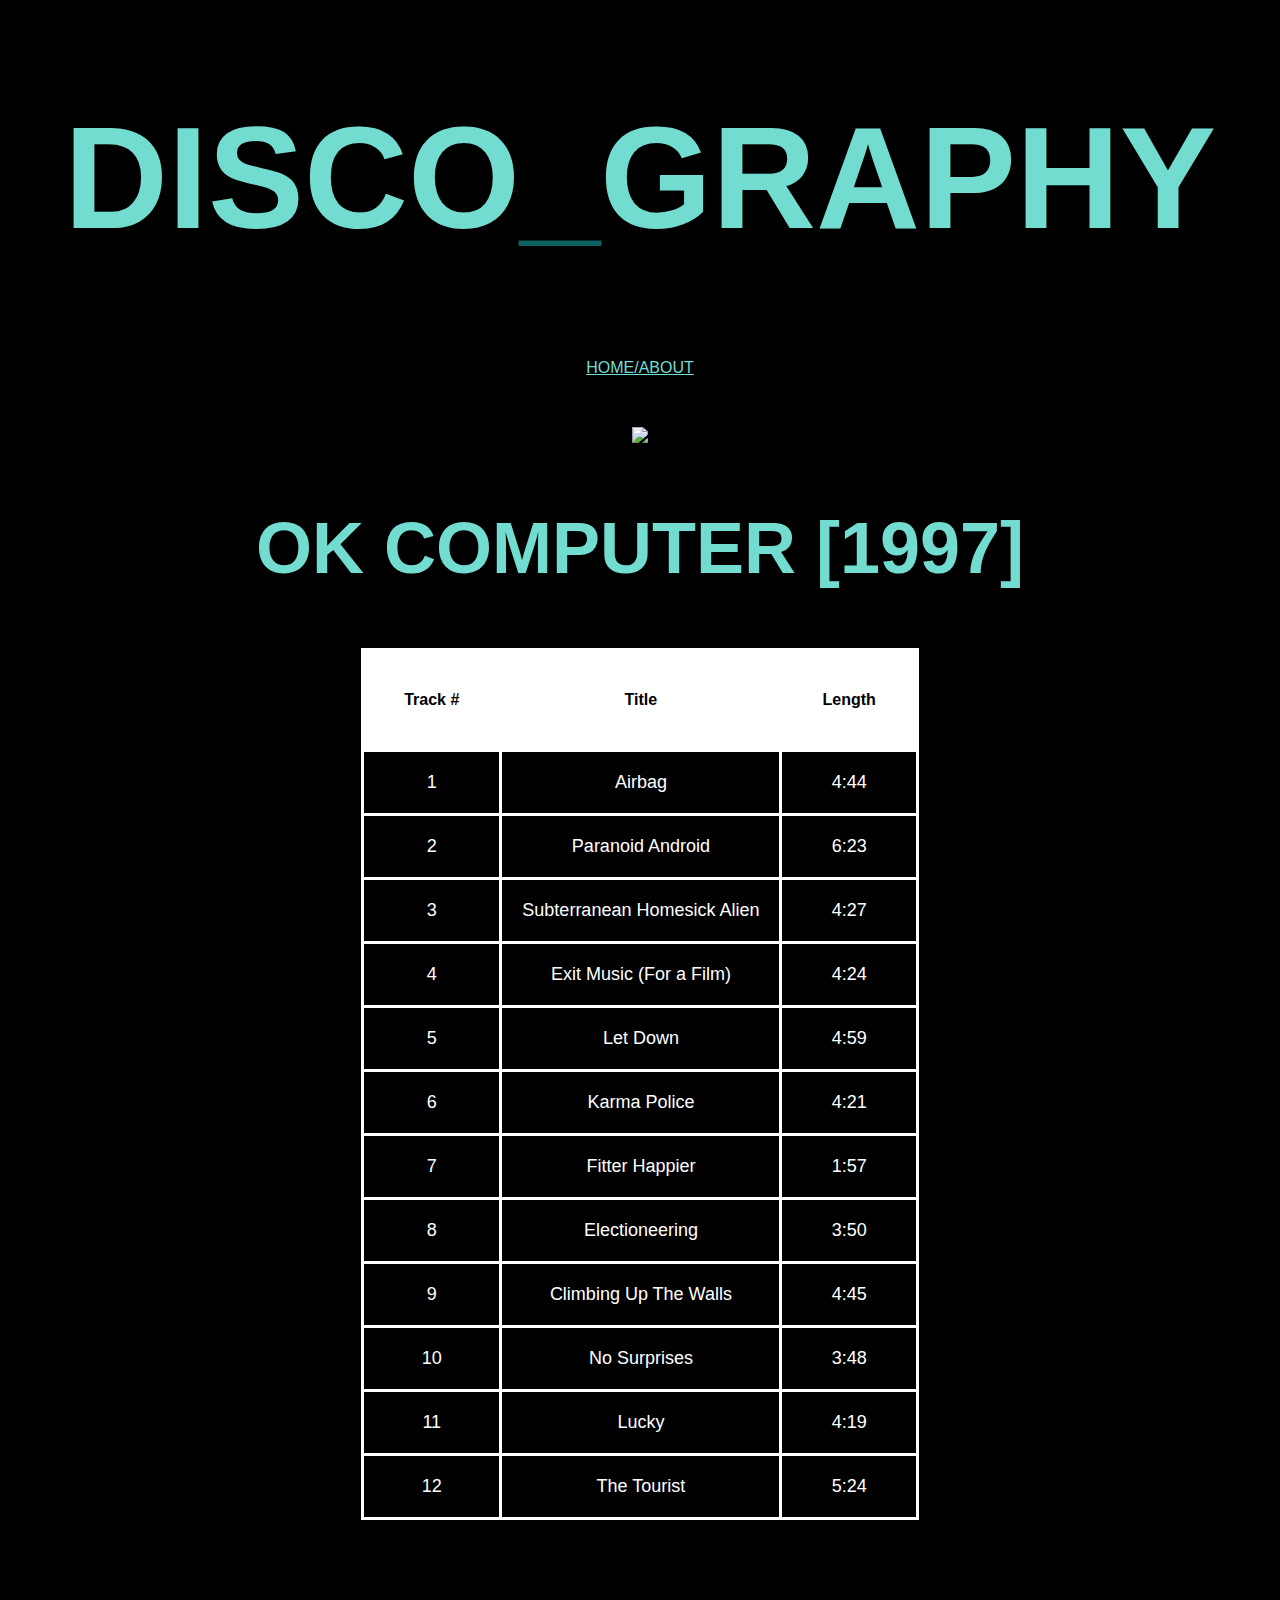
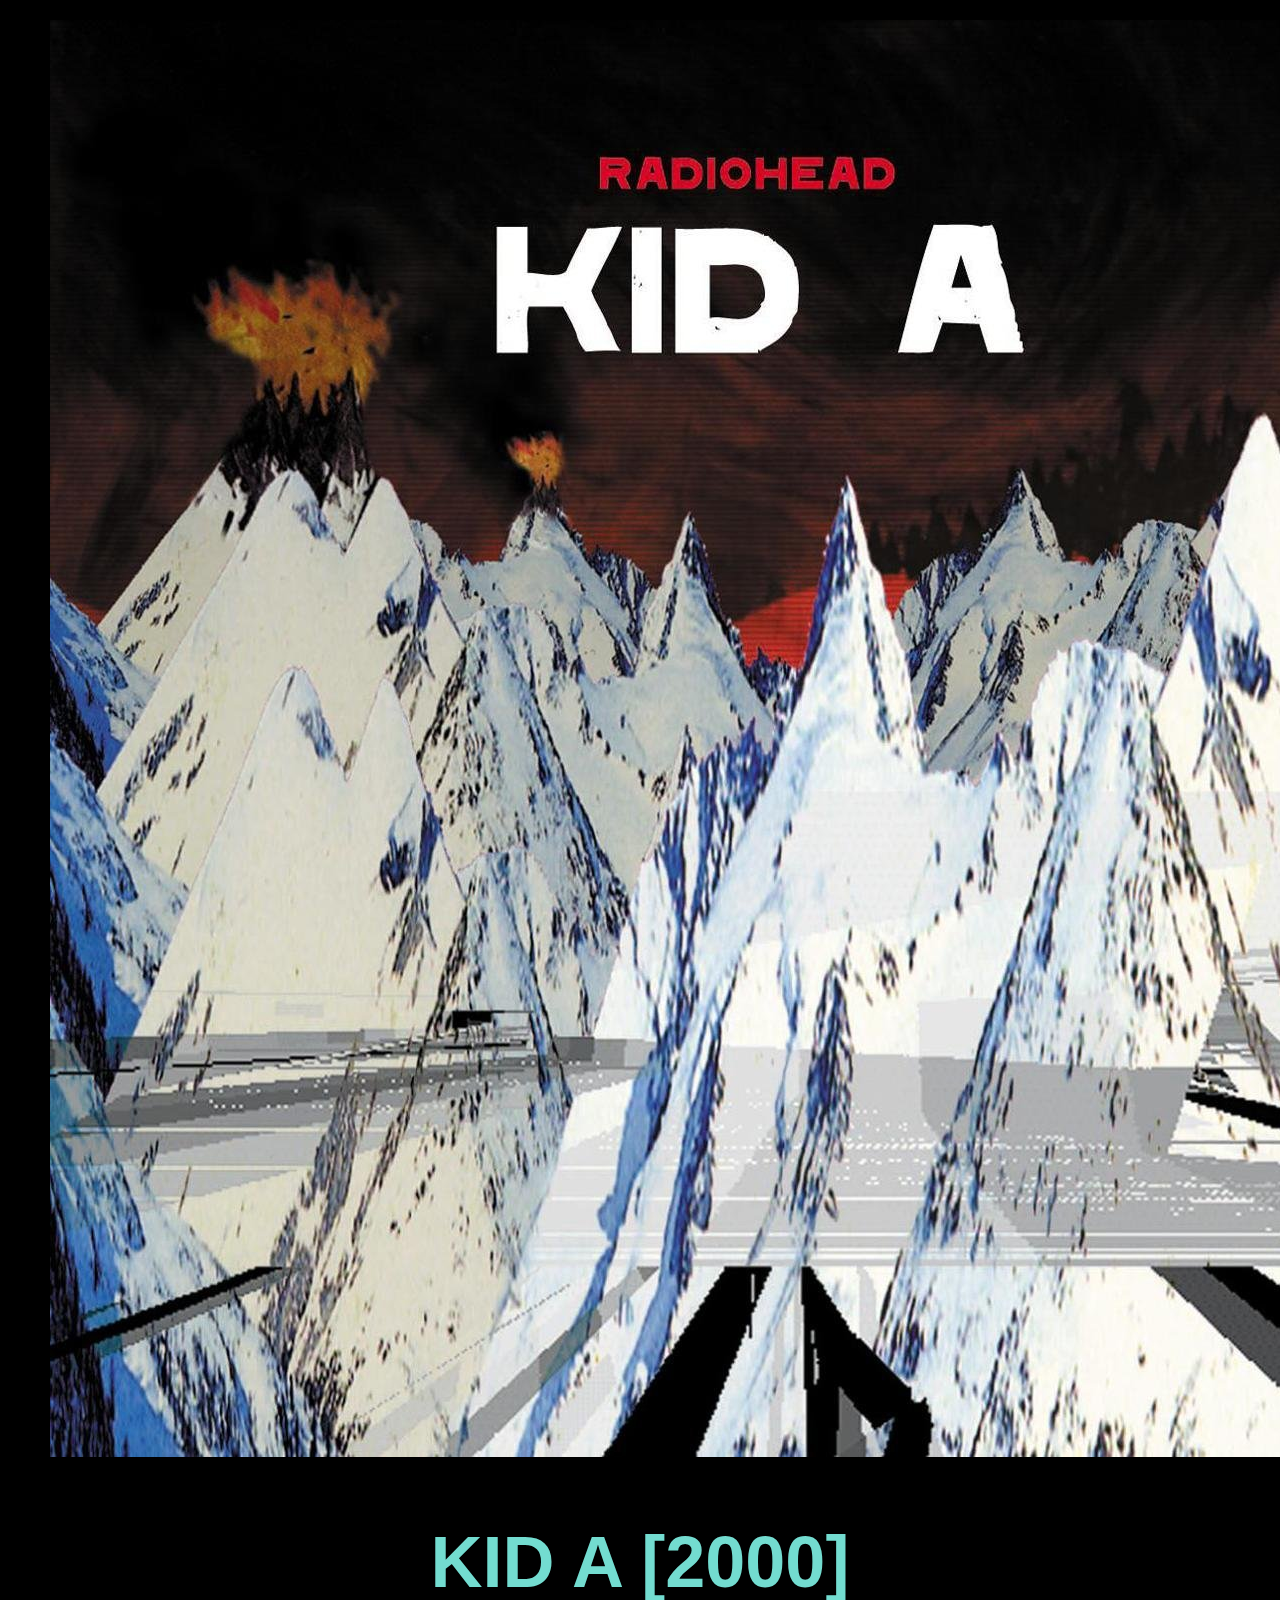
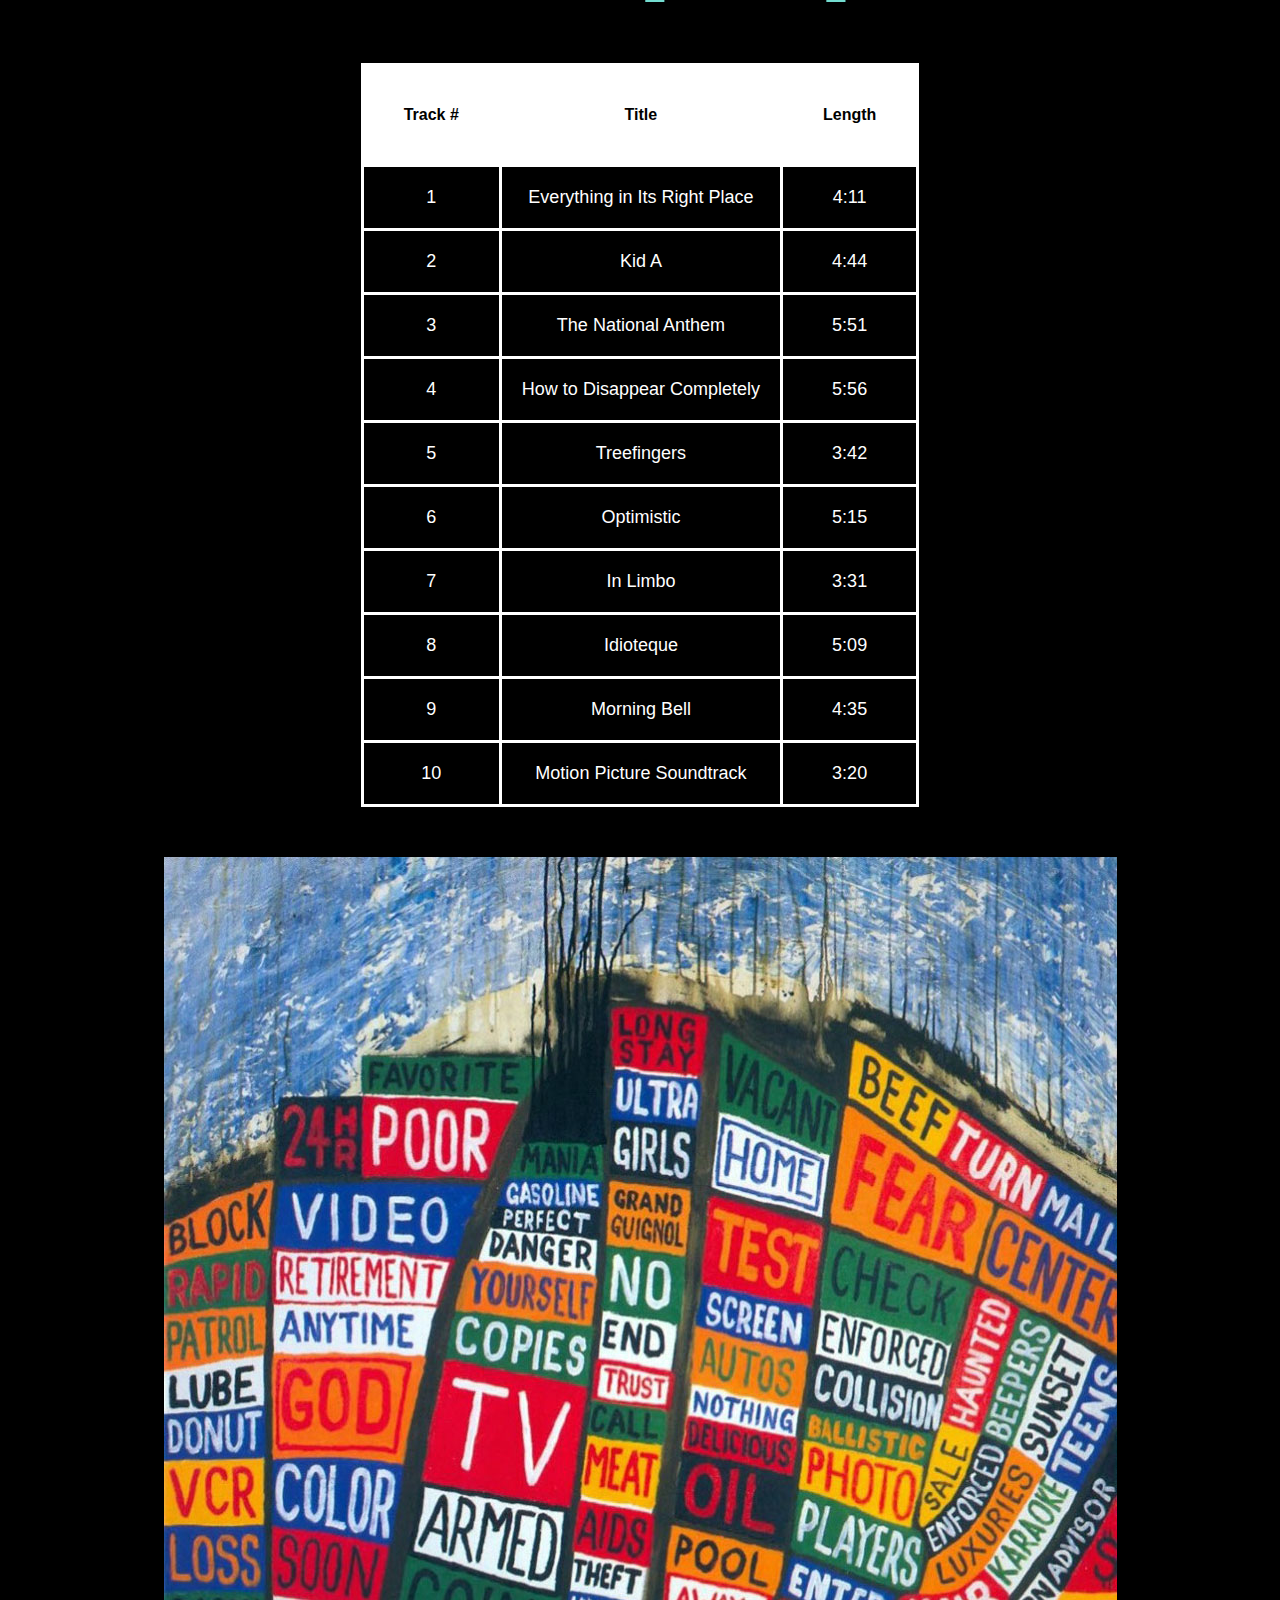
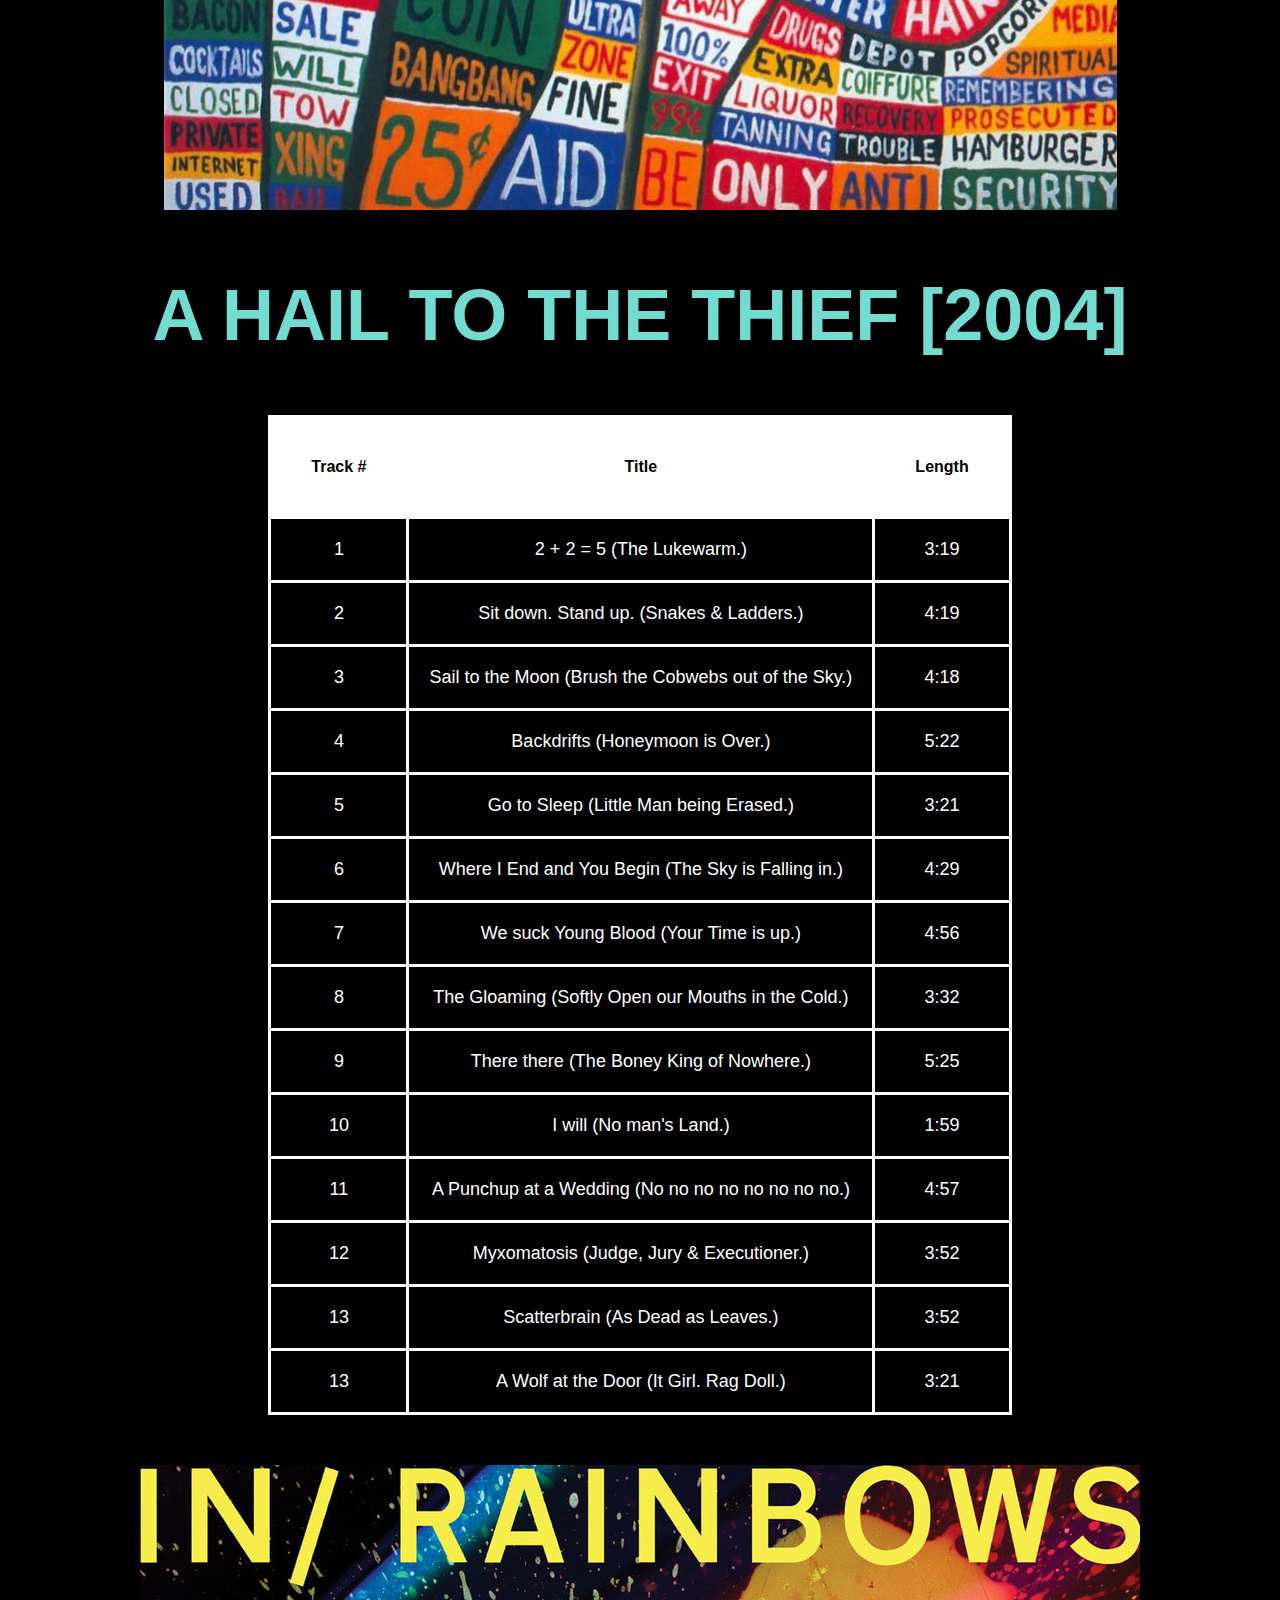
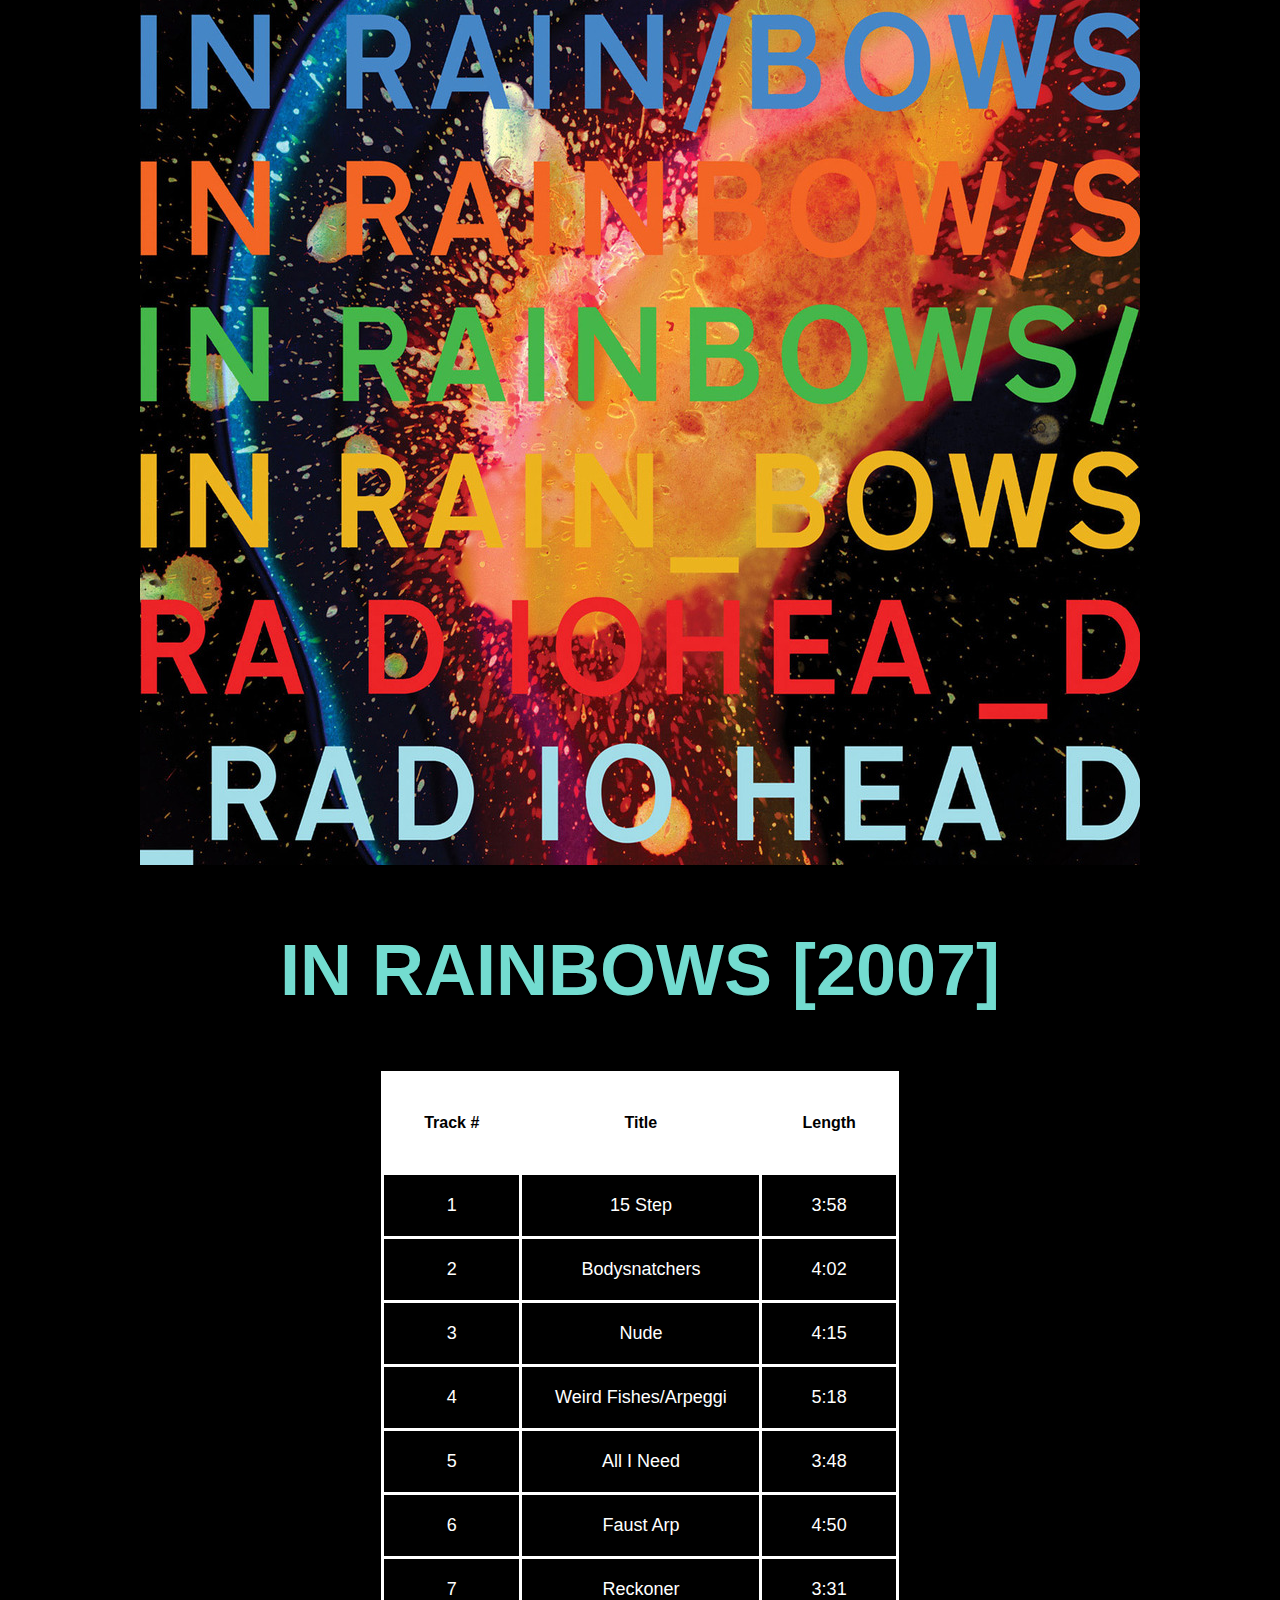
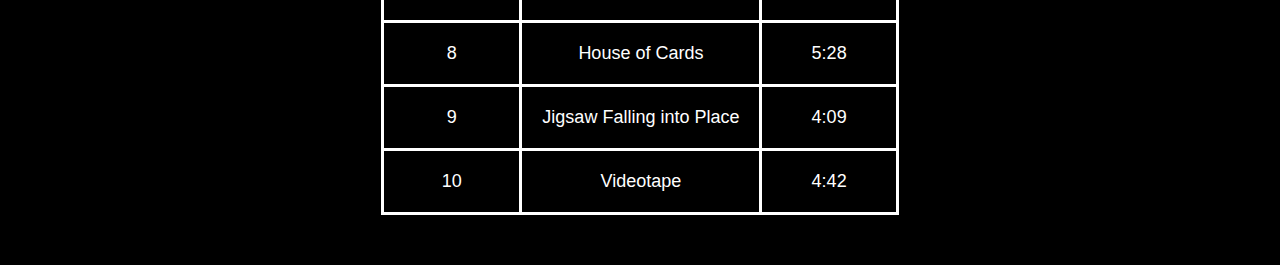
==== discography.html @ 1da73c51 "Added files via upload" ====
<!DOCTYPE html>
<html>
  <head>
    <link rel="stylesheet" href="normalize.css">
    <link rel="stylesheet" href="style.css">
    <meta charset="utf-8">
    <title>Radiohead Discography_Best Albums</title> <!-- DON'T FORGET THE TITLE -->
  </head>
  <body>

  <!-- PLACE ALL OF YOUR PAGE CONTENT BELOW HERE -->

  <h1>DISCO<font color= "#0B615E">_</font>GRAPHY</h1>

<a href="index.html">HOME/ABOUT</a>

<div class="image">

  <div class="OK">
    <image src="assets/OK_Computer.jpg">

      <h2>OK COMPUTER [1997]</h2>

      <table class="track-listing">
      <tr>
          <th>Track #</th>
          <th>Title</th>
          <th>Length</th>
      </tr>
      <tr>
        <td class="album-info">1</td>
        <td>Airbag</td>
        <td>4:44</td>
      </tr>
      <tr>
        <td class="album-info">2</td>
        <td>Paranoid Android</td>
        <td>6:23</td>
      </tr>
      <tr>
        <td class="album-info">3</td>
        <td>Subterranean Homesick Alien</td>
        <td>4:27</td>
      </tr>
      <tr>
        <td class="album-info">4</td>
        <td>Exit Music (For a Film)</td>
        <td>4:24</td>
      </tr>
      <tr>
        <td class="album-info">5</td>
        <td>Let Down</td>
        <td>4:59</td>
      </tr>
      <tr>
        <td class="album-info">6</td>
        <td>Karma Police</td>
        <td>4:21</td>
      </tr>
      <tr>
        <td class="album-info">7</td>
        <td>Fitter Happier</td>
        <td>1:57</td>
      </tr>
      <tr>
        <td class="album-info">8</td>
        <td>Electioneering</td>
        <td>3:50</td>
      </tr>
      <tr>
        <td class="album-info">9</td>
        <td>Climbing Up The Walls</td>
        <td>4:45</td>
      </tr>
      <tr>
        <td class="album-info">10</td>
        <td>No Surprises</td>
        <td>3:48</td>
      </tr>
      <tr>
        <td class="album-info">11</td>
        <td>Lucky</td>
        <td>4:19</td>
      </tr>
      <tr>
        <td class="album-info">12</td>
        <td>The Tourist</td>
        <td>5:24</td>
      </tr>

    </table>
  </div>

  <div class="KID">
    <image src="assets/Kid_A.jpg" alt="album cover">
      <h2>KID A [2000]</h2>

      <table class="track-listing">
      <tr>
          <th>Track #</th>
          <th>Title</th>
          <th>Length</th>
      </tr>
      <tr>
        <td class="album-info">1</td>
        <td>Everything in Its Right Place</td>
        <td>4:11</td>
      </tr>
      <tr>
        <td class="album-info">2</td>
        <td>Kid A</td>
        <td>4:44</td>
      </tr>
      <tr>
        <td class="album-info">3</td>
        <td>The National Anthem</td>
        <td>5:51</td>
      </tr>
      <tr>
        <td class="album-info">4</td>
        <td>How to Disappear Completely</td>
        <td>5:56</td>
      </tr>
      <tr>
        <td class="album-info">5</td>
        <td>Treefingers</td>
        <td>3:42</td>
      </tr>
      <tr>
        <td class="album-info">6</td>
        <td>Optimistic</td>
        <td>5:15</td>
      </tr>
      <tr>
        <td class="album-info">7</td>
        <td>In Limbo</td>
        <td>3:31</td>
      </tr>
      <tr>
        <td class="album-info">8</td>
        <td>Idioteque</td>
        <td>5:09</td>
      </tr>
      <tr>
        <td class="album-info">9</td>
        <td>Morning Bell</td>
        <td>4:35</td>
      </tr>
      <tr>
        <td class="album-info">10</td>
        <td>Motion Picture Soundtrack</td>
        <td>3:20</td>
      </tr>
    </table>
  </div>

  <div class="THIEF">
    <image src="assets/A_Hail_To_The_Thief.jpg" alt="album cover">
      <h2>A HAIL TO THE THIEF [2004]</h2>

      <table class="track-listing">
      <tr>
          <th>Track #</th>
          <th>Title</th>
          <th>Length</th>
      </tr>
      <tr>
        <td class="album-info">1</td>
        <td>2 + 2 = 5 (The Lukewarm.)</td>
        <td>3:19</td>
      </tr>
      <tr>
        <td class="album-info">2</td>
        <td>Sit down. Stand up. (Snakes & Ladders.)</td>
        <td>4:19</td>
      </tr>
      <tr>
        <td class="album-info">3</td>
        <td>Sail to the Moon (Brush the Cobwebs out of the Sky.)</td>
        <td>4:18</td>
      </tr>
      <tr>
        <td class="album-info">4</td>
        <td>Backdrifts (Honeymoon is Over.)</td>
        <td>5:22</td>
      </tr>
      <tr>
        <td class="album-info">5</td>
        <td>Go to Sleep (Little Man being Erased.)</td>
        <td>3:21</td>
      </tr>
      <tr>
        <td class="album-info">6</td>
        <td>Where I End and You Begin (The Sky is Falling in.)</td>
        <td>4:29</td>
      </tr>
      <tr>
        <td class="album-info">7</td>
        <td>We suck Young Blood (Your Time is up.)</td>
        <td>4:56</td>
      </tr>
      <tr>
        <td class="album-info">8</td>
        <td>The Gloaming (Softly Open our Mouths in the Cold.)</td>
        <td>3:32</td>
      </tr>
      <tr>
        <td class="album-info">9</td>
        <td>There there (The Boney King of Nowhere.)</td>
        <td>5:25</td>
      </tr>
      <tr>
        <td class="album-info">10</td>
        <td>I will (No man's Land.)</td>
        <td>1:59</td>
      </tr>
      <tr>
        <td class="album-info">11</td>
        <td>A Punchup at a Wedding (No no no no no no no no.)</td>
        <td>4:57</td>
      </tr>
      <tr>
        <td class="album-info">12</td>
        <td>Myxomatosis (Judge, Jury & Executioner.)</td>
        <td>3:52</td>
      </tr>
      <tr>
        <td class="album-info">13</td>
        <td>Scatterbrain (As Dead as Leaves.)</td>
        <td>3:52</td>
      </tr>
      <tr>
        <td class="album-info">13</td>
        <td>A Wolf at the Door (It Girl. Rag Doll.)</td>
        <td>3:21</td>
      </tr>
      </table>
    </div>

  <div class="RAINBOWS">
    <image src="assets/In_Rainbows.jpg" alt="album cover">
      <h2>IN RAINBOWS [2007]</h2>

      <table class="track-listing">
      <tr>
          <th>Track #</th>
          <th>Title</th>
          <th>Length</th>
      </tr>
      <tr>
        <td class="album-info">1</td>
        <td>15 Step</td>
        <td>3:58</td>
      </tr>
      <tr>
        <td class="album-info">2</td>
        <td>Bodysnatchers</td>
        <td>4:02</td>
      </tr>
      <tr>
        <td class="album-info">3</td>
        <td>Nude</td>
        <td>4:15</td>
      </tr>
      <tr>
        <td class="album-info">4</td>
        <td>Weird Fishes/Arpeggi</td>
        <td>5:18</td>
      </tr>
      <tr>
        <td class="album-info">5</td>
        <td>All I Need</td>
        <td>3:48</td>
      </tr>
      <tr>
        <td class="album-info">6</td>
        <td>Faust Arp</td>
        <td>4:50</td>
      </tr>
      <tr>
        <td class="album-info">7</td>
        <td>Reckoner</td>
        <td>3:31</td>
      </tr>
      <tr>
        <td class="album-info">8</td>
        <td>House of Cards</td>
        <td>5:28</td>
      </tr>
      <tr>
        <td class="album-info">9</td>
        <td>Jigsaw Falling into Place</td>
        <td>4:09</td>
      </tr>
      <tr>
        <td class="album-info">10</td>
        <td>Videotape</td>
        <td>4:42</td>
      </tr>
      </table>

  </div>

</div>




  <!-- AND ABOVE HERE -->
  </body>
</html>
---- style.css ----
body {
  background-color: black;
  text-align: center;

}

.wrap {
  max-width: 1700px;
  margin: 0 auto;
}

.image {
  text-align: center;

}

h1 {
  text-align: center;
  color: #73DCD0;
  font-size: 144px;
  font-style: "Helvetica";
  margin: auto, 0px ;
}

h2 {
  text-align: center;
  color: #73DCD0;
  font-size: 72px;
}

.band-background {
  padding: 50px;

}

.text,
.image {
  color: white;

}

.text img {
  max-width: 300px;
  max-height: 170px;
  padding-right: 40px;
  padding-top: 30px;
  margin: 0 auto;


}

.band-list {
  font-size: 24px;
  margin: 0;
  padding: 0;
}

.member {
  list-style: none;
  display: inline-table;
  width: 10%;
  margin-top: 50px;
  margin-right: 50px;
}

.table {
  font-size: 24px;
  color: white;
  margin: 0 auto;
  text-align: center;
  max-width: 70%;
}

th,
td {
  border: 3px solid white;
  padding: 40px;
}

th {
  background-color: white;
  color: black;
}

td {
  font-size: 20px;
}
.album-info {
  text-align: center;
  padding: 10px;
}


.OK,
.KID,
.HAIL,
.RAINBOWS {
  padding: 50px;
}


.track-listing {
margin: 0 auto;

}

.track-listing td{
font-size: 18px;
padding: 20px;
}

.OK,
.KID,
.HAIL,
.RAINBOWS img{
  margin: 0 auto;
}

/* style the default link color */
a:link {
  color: #73DCD0
}

/* style visited links */
a:visited {
  color: #0B615E;
}

/* style hover/focus links */
a:hover,
a:active,
a:focus {
  color: #D94214;
}
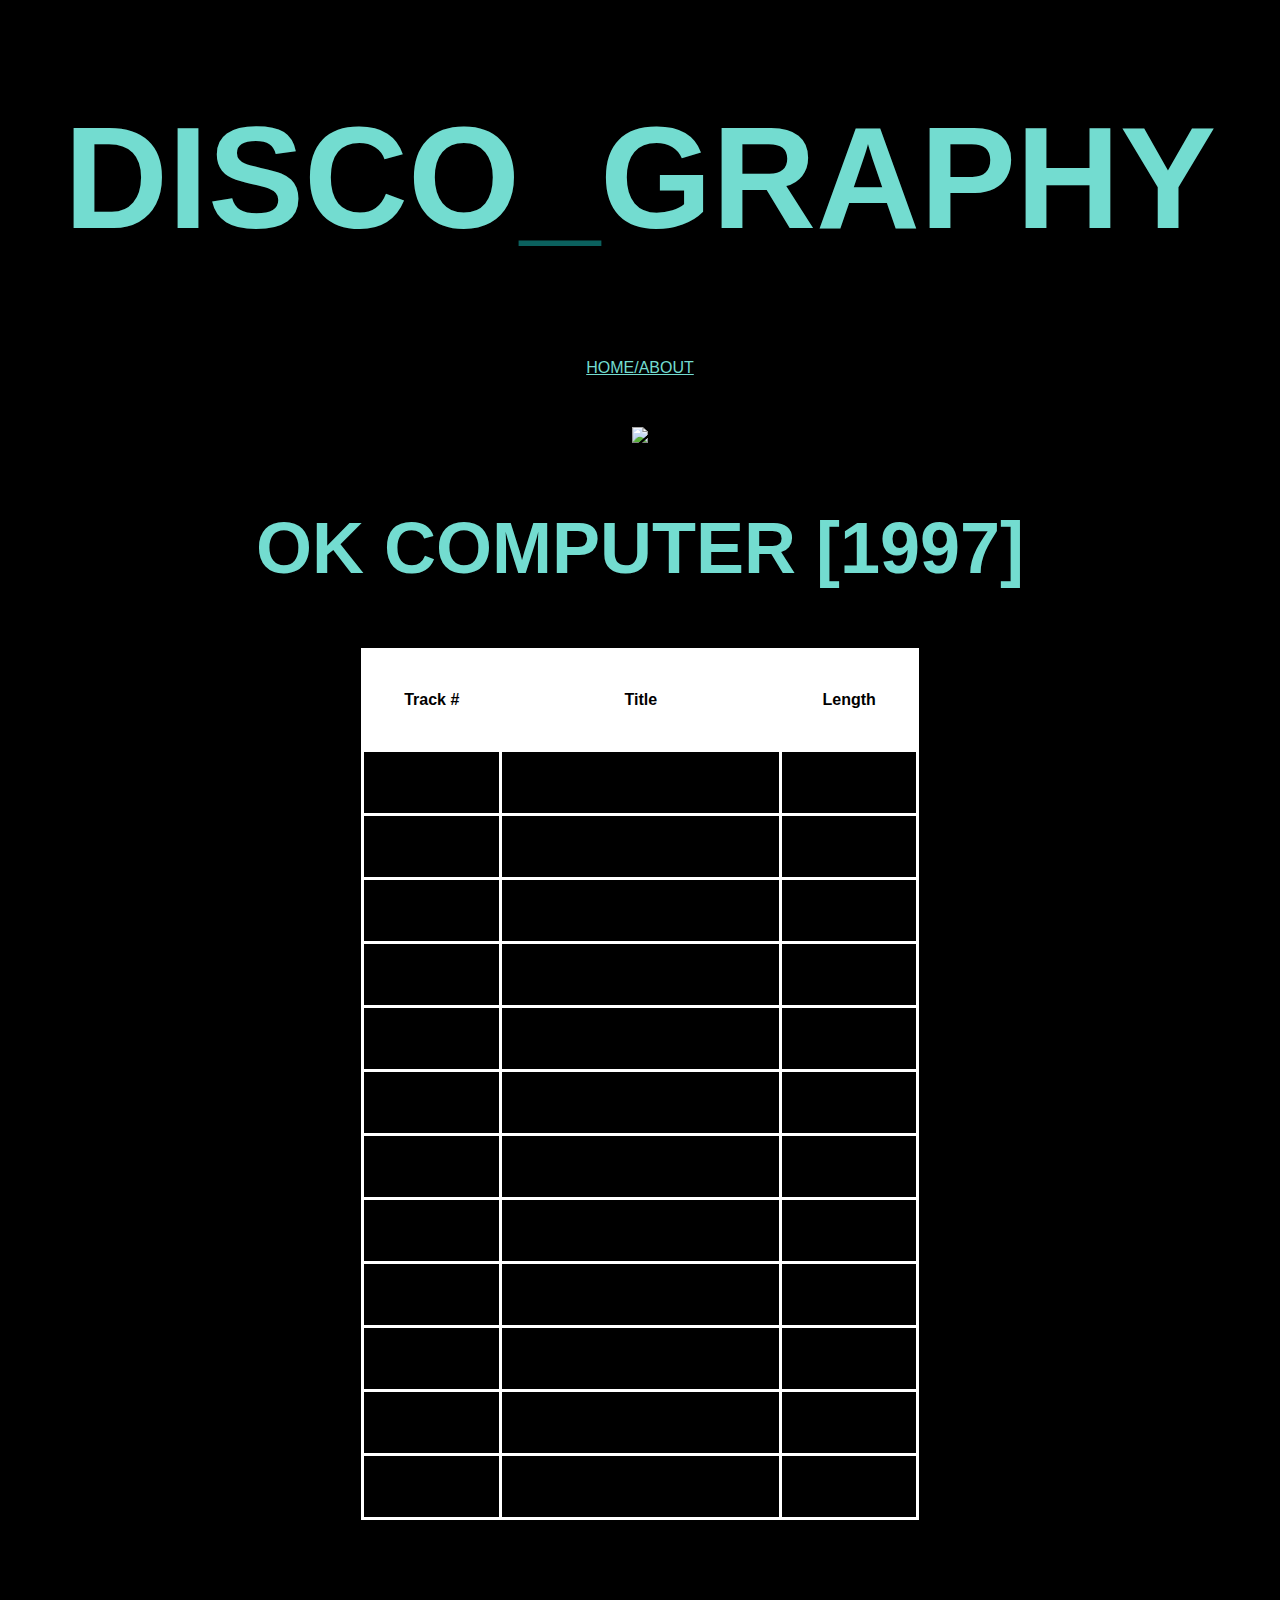
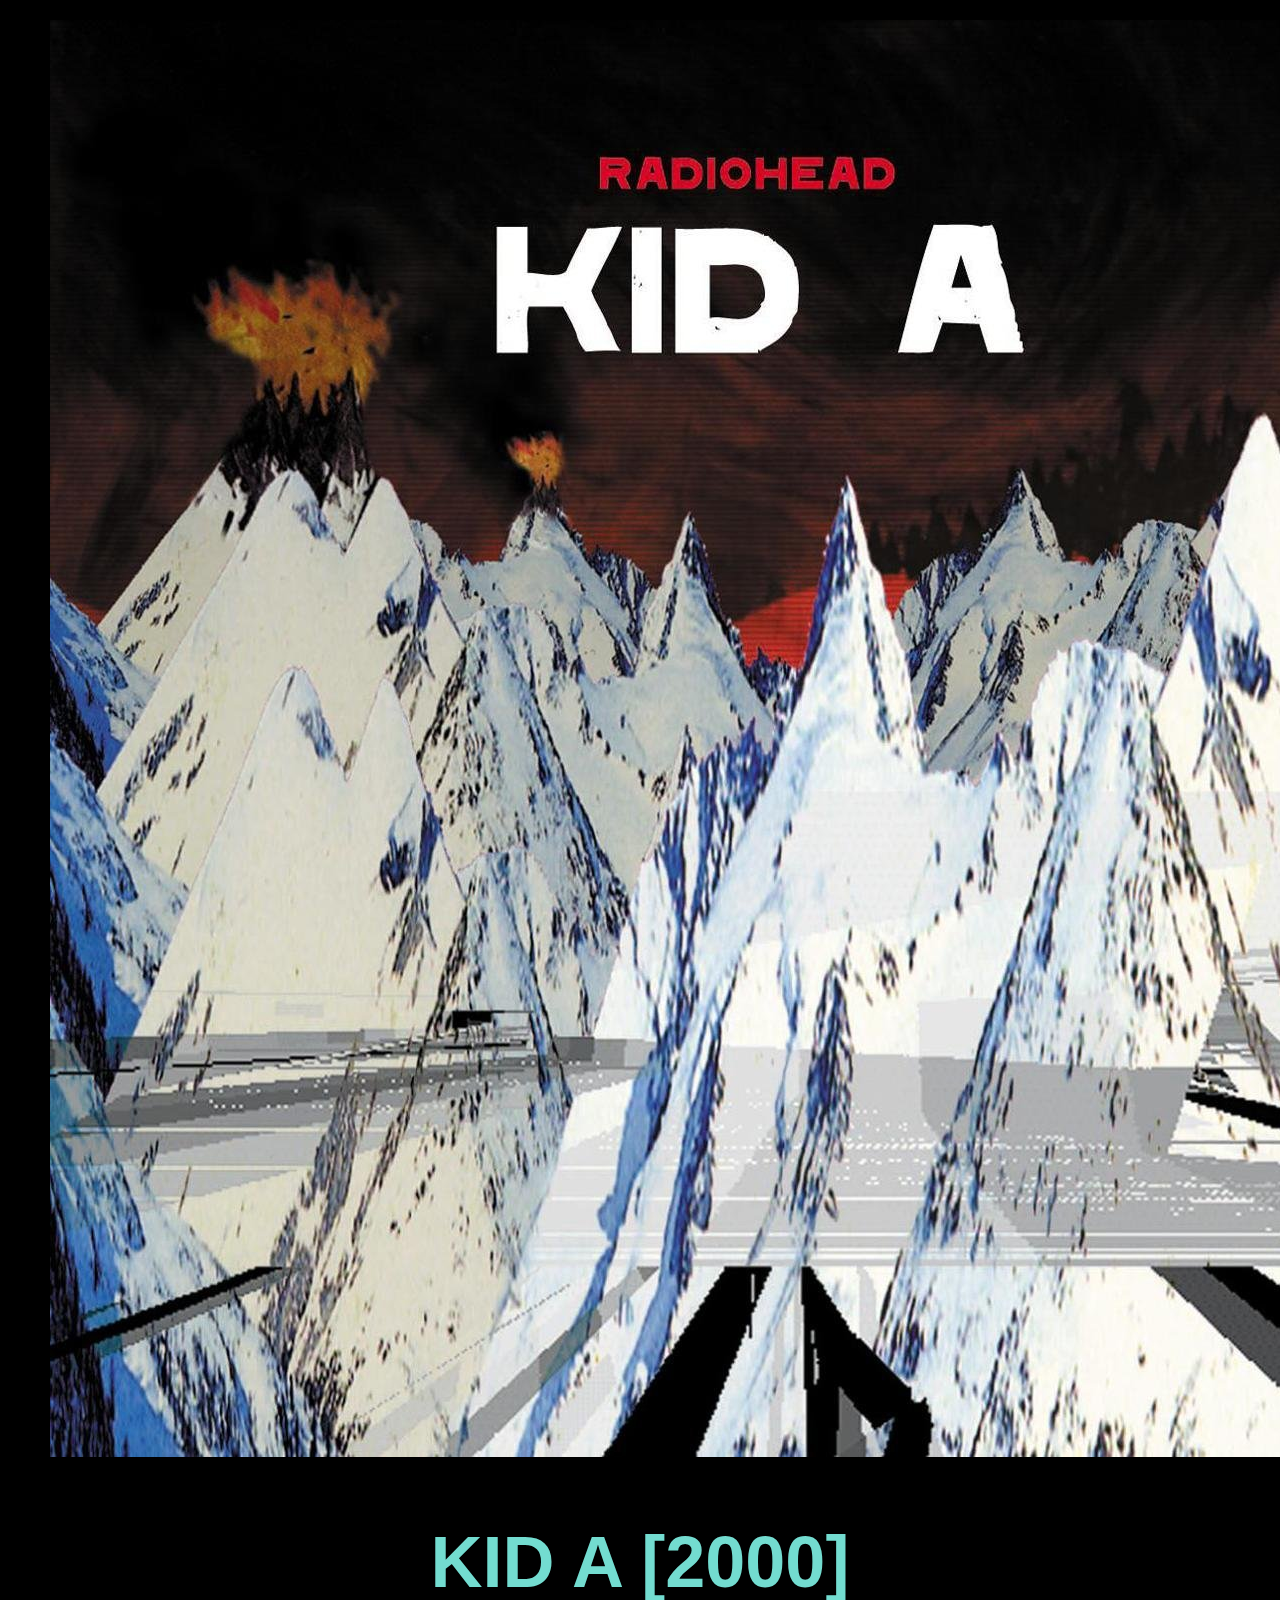
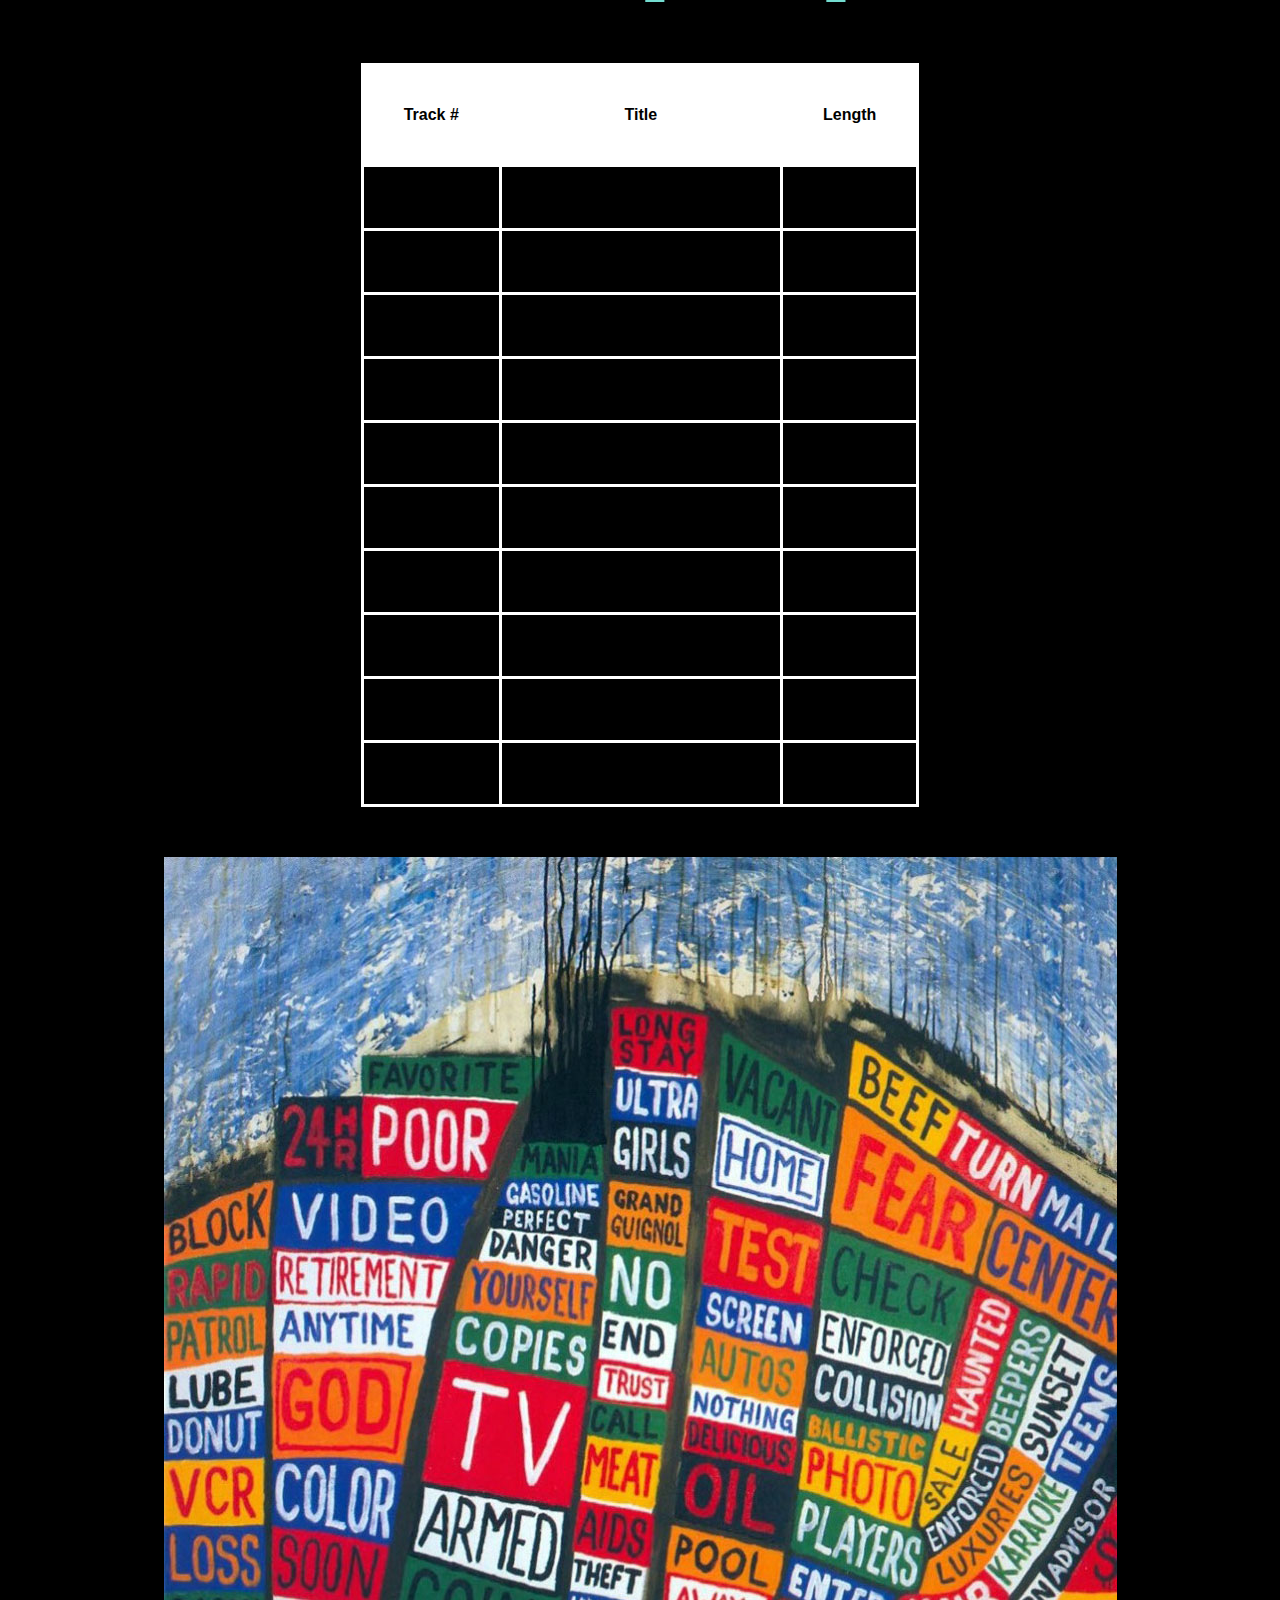
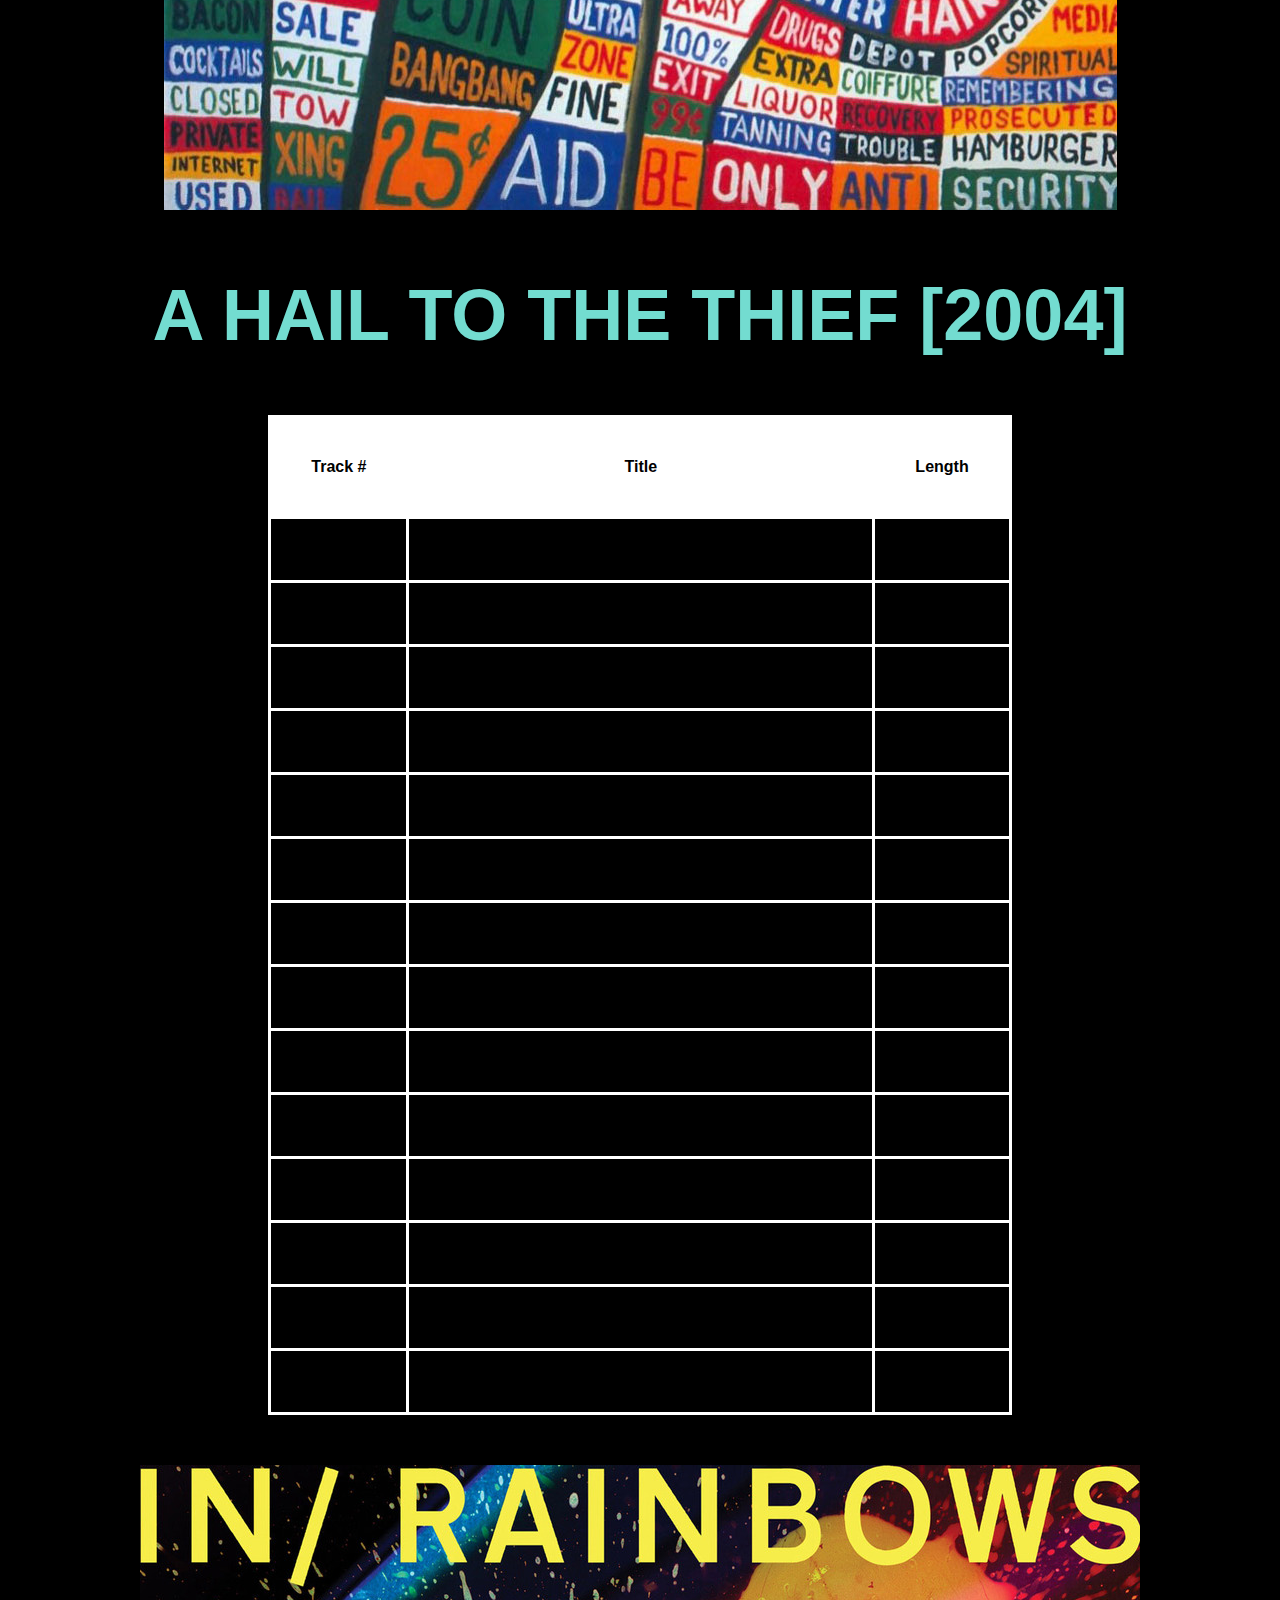
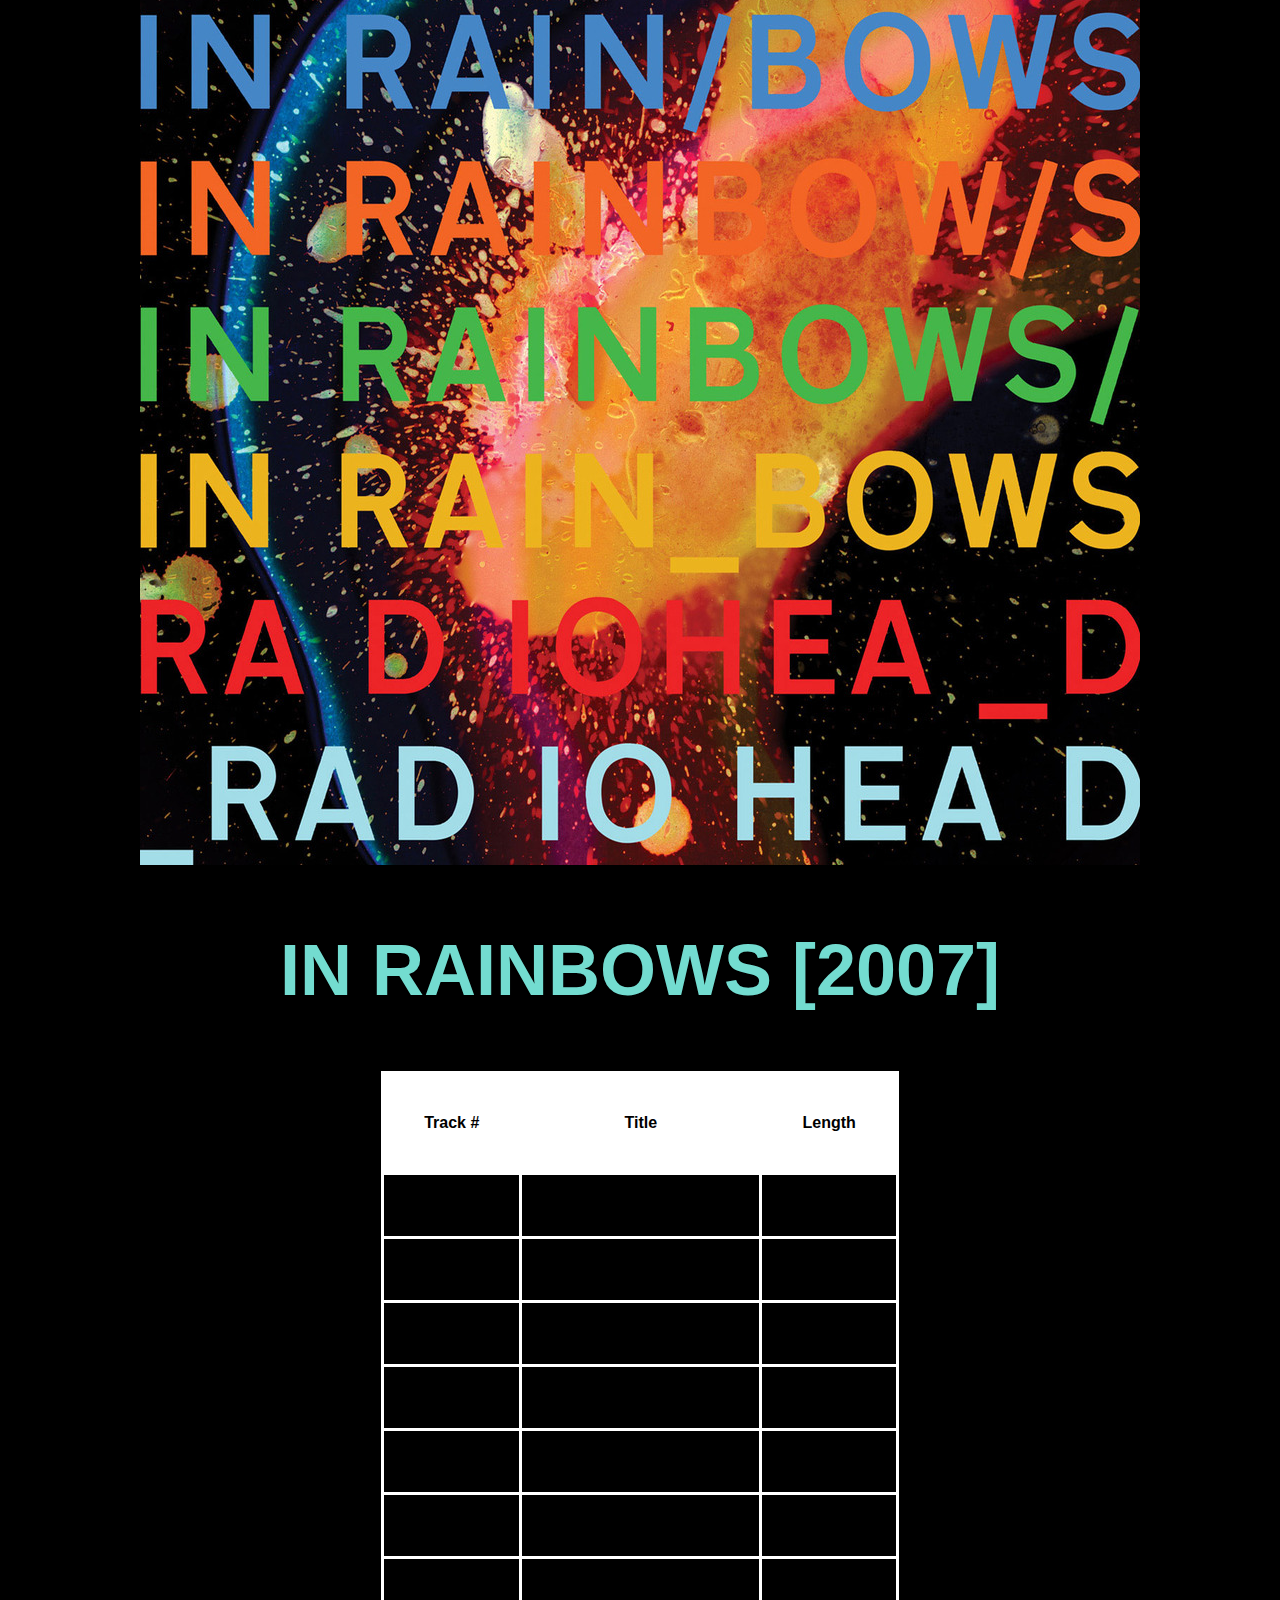
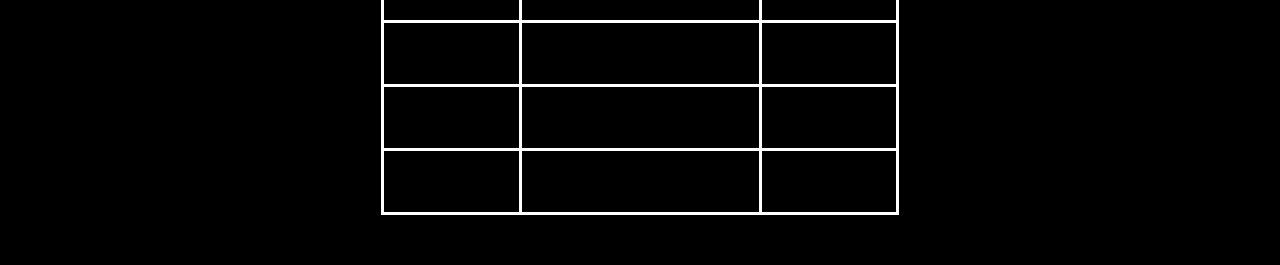
==== commit 02e07988: "Update discography.html" ====
--- a/discography.html
+++ b/discography.html
@@ -14,7 +14,6 @@
 
 <a href="index.html">HOME/ABOUT</a>
 
-<div class="image">
 
   <div class="OK">
     <image src="assets/OK_Computer.jpg">
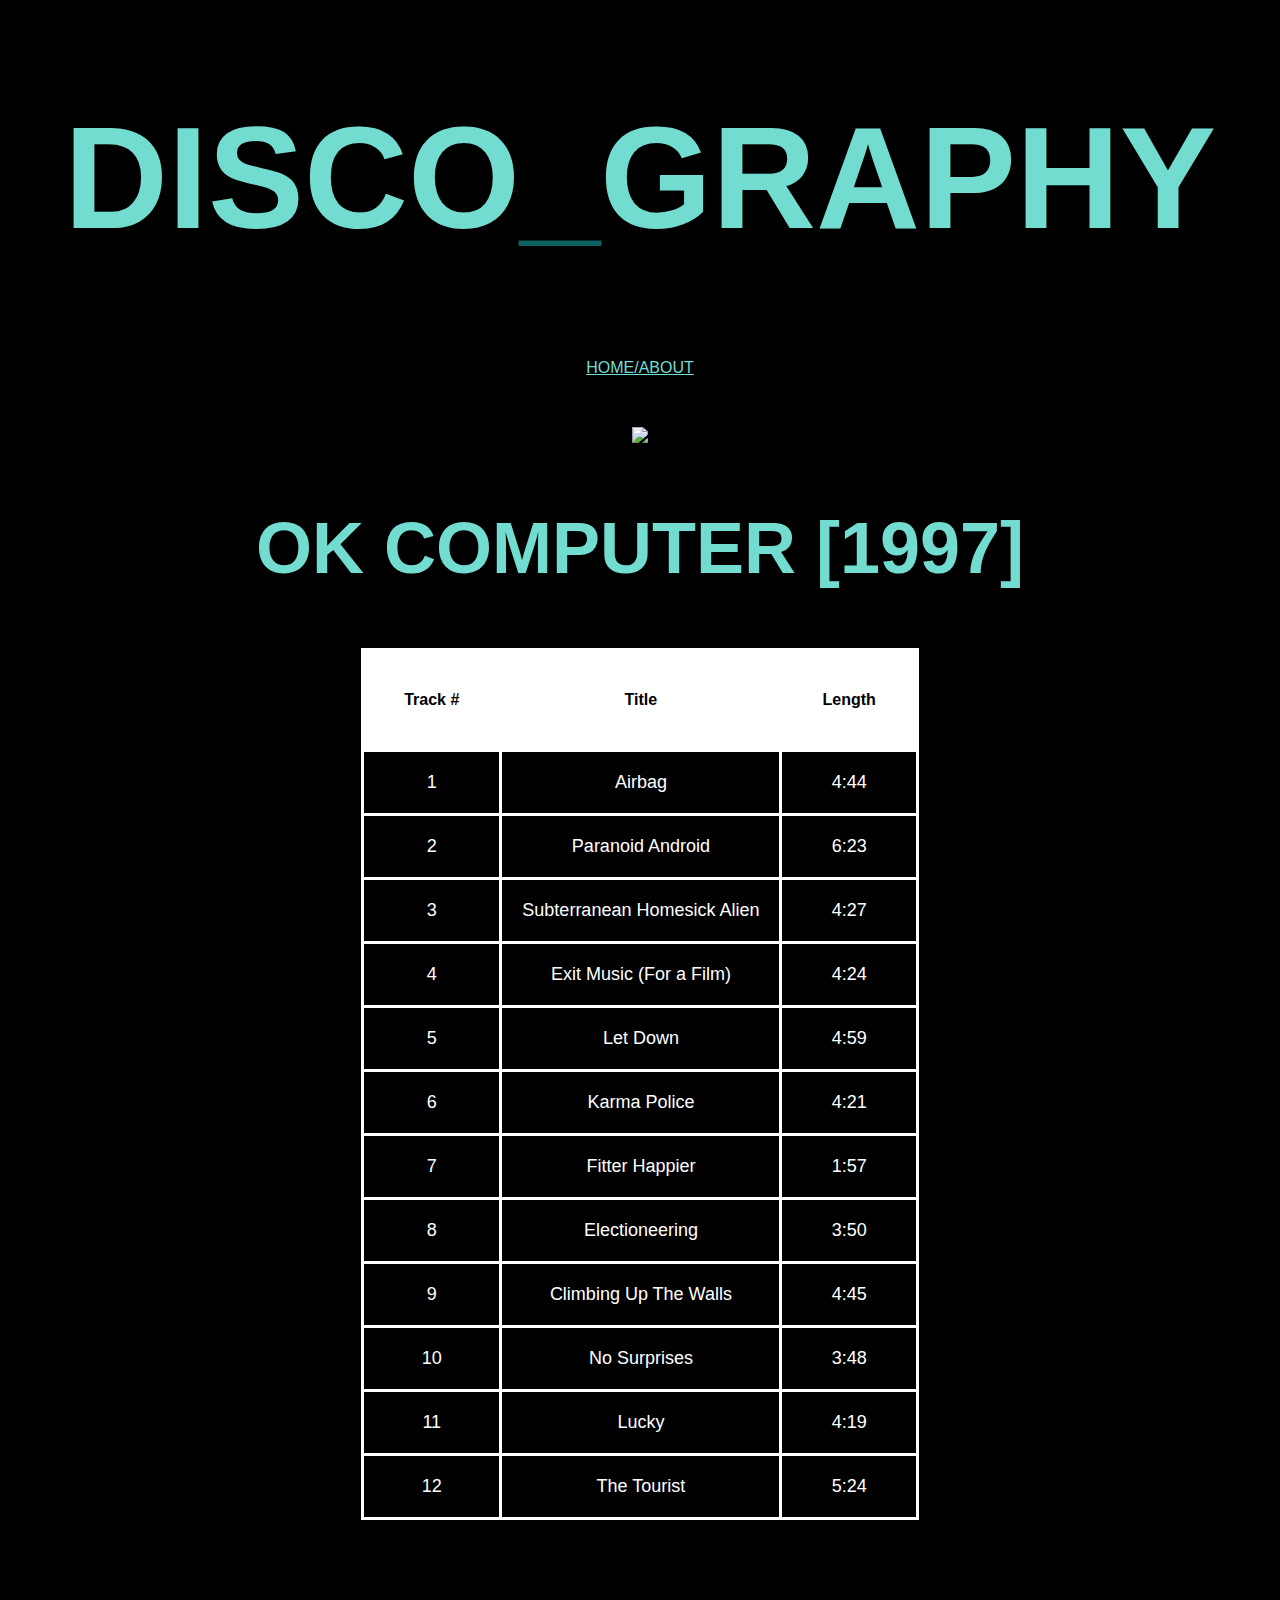
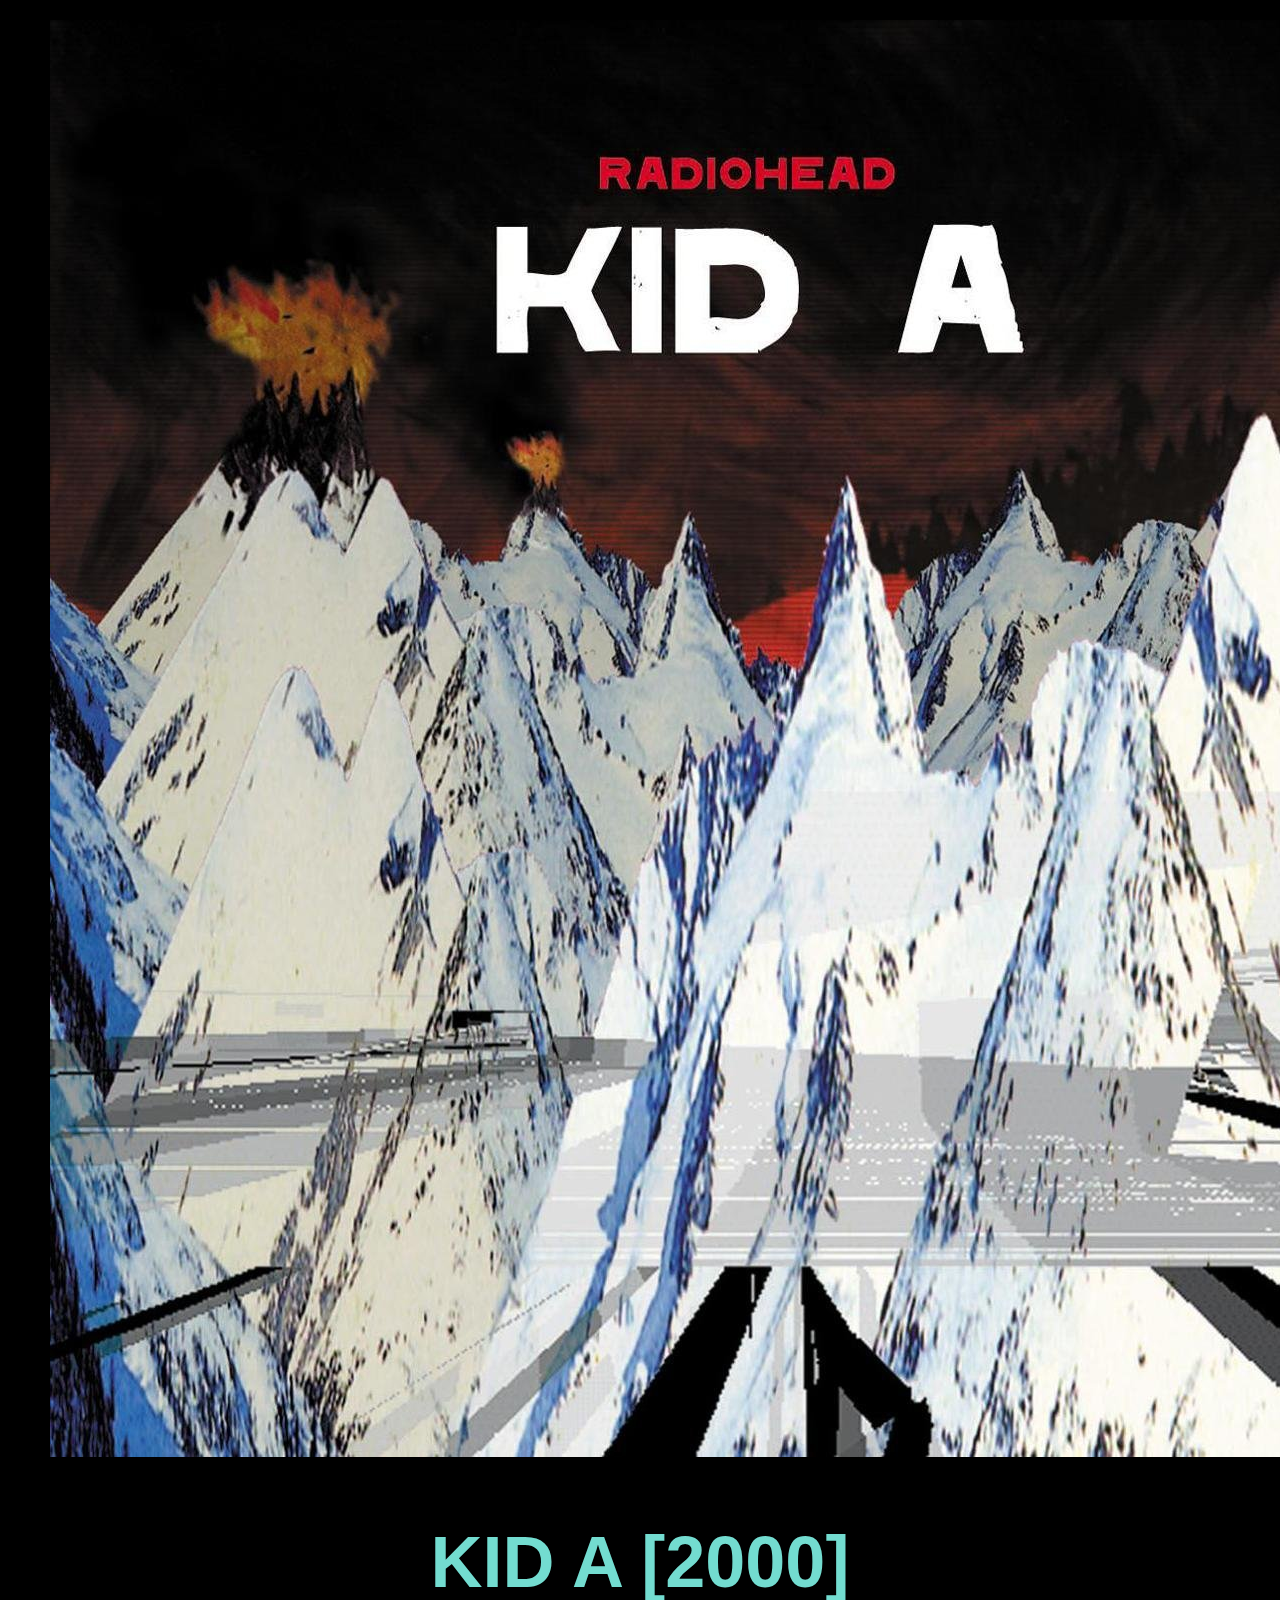
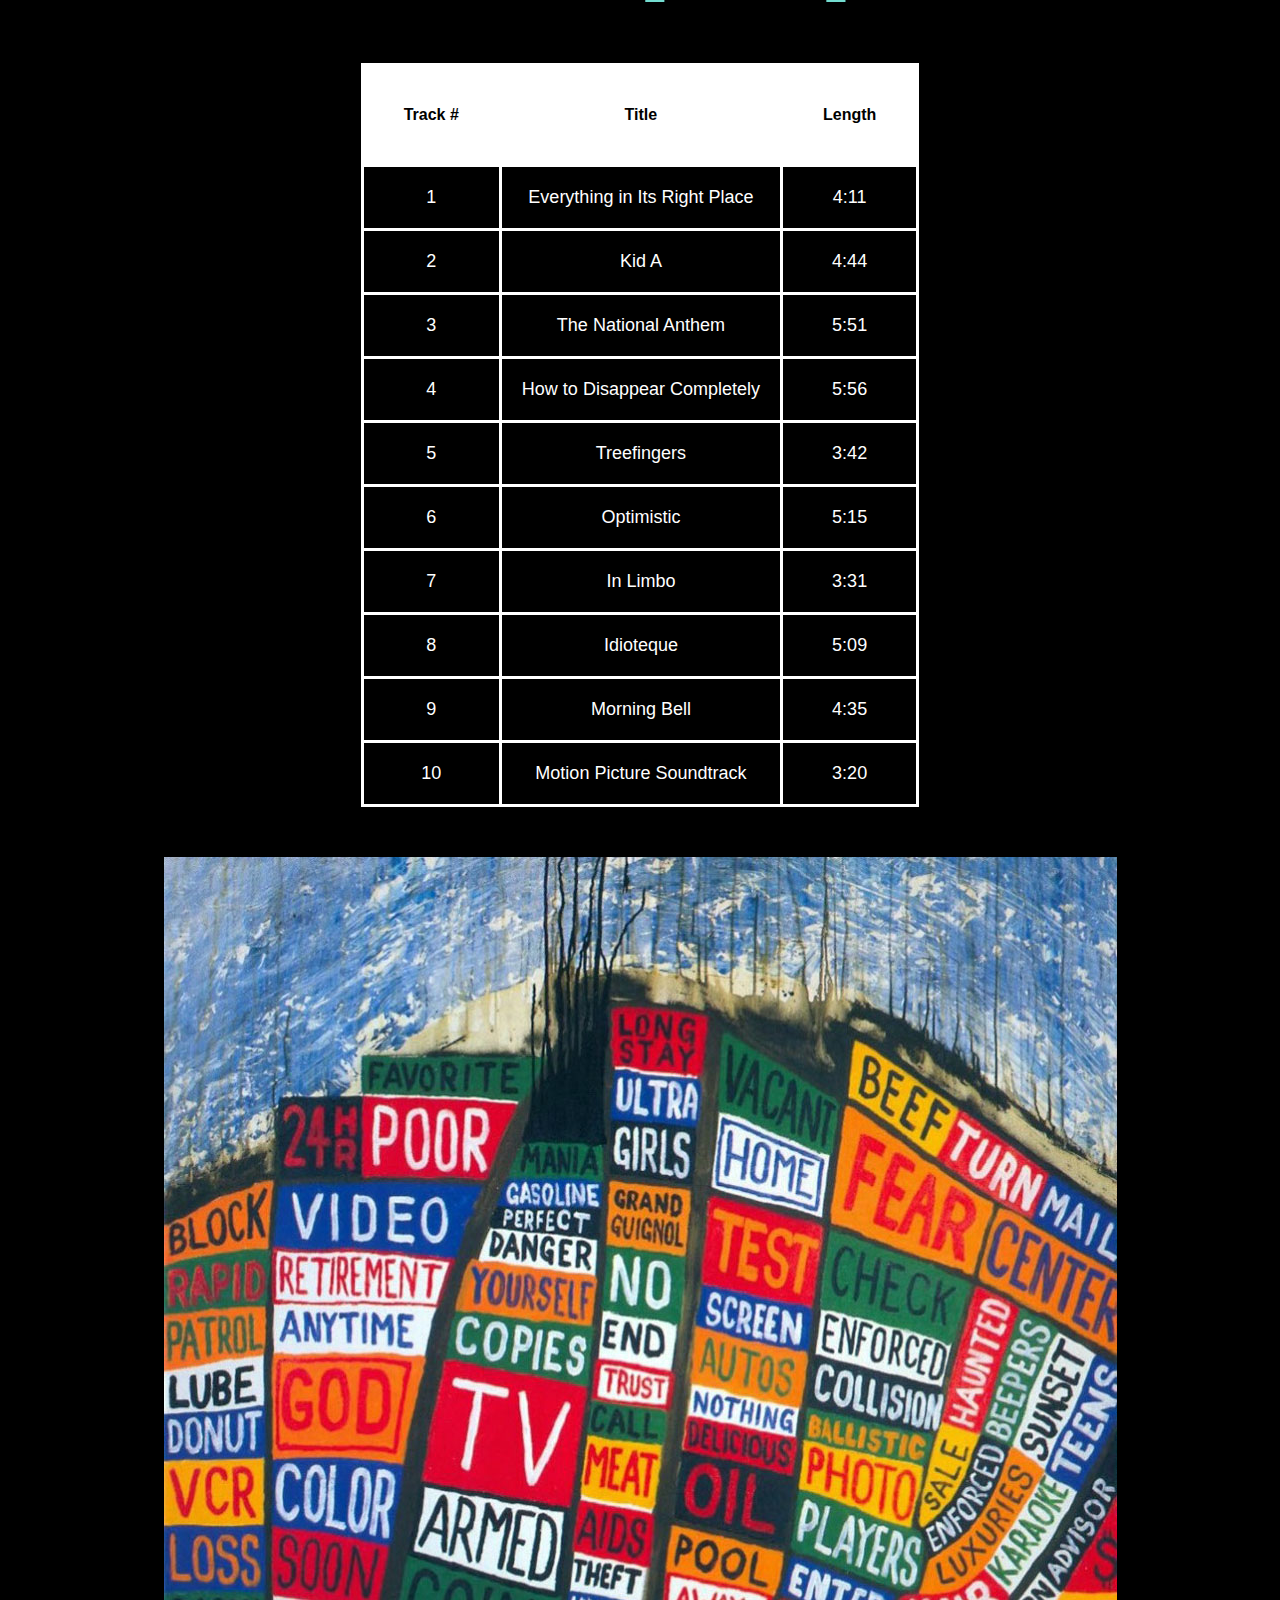
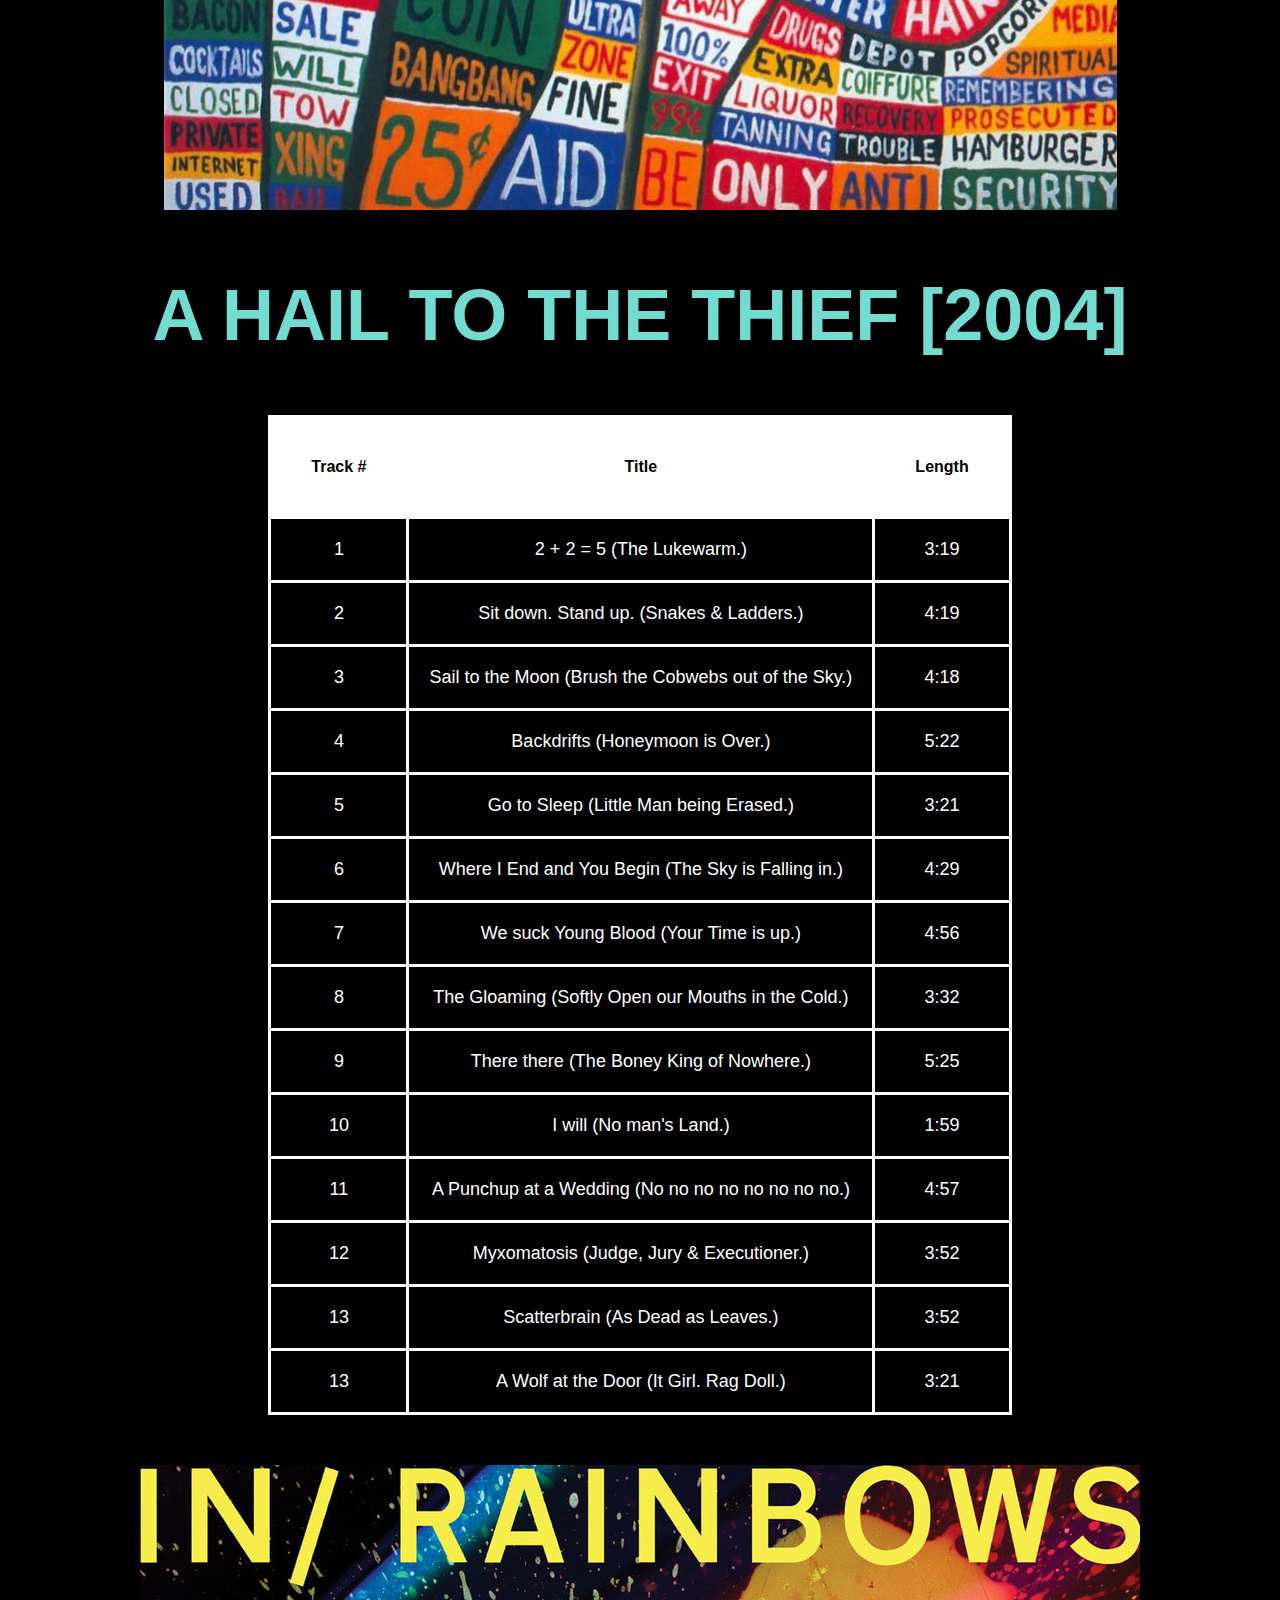
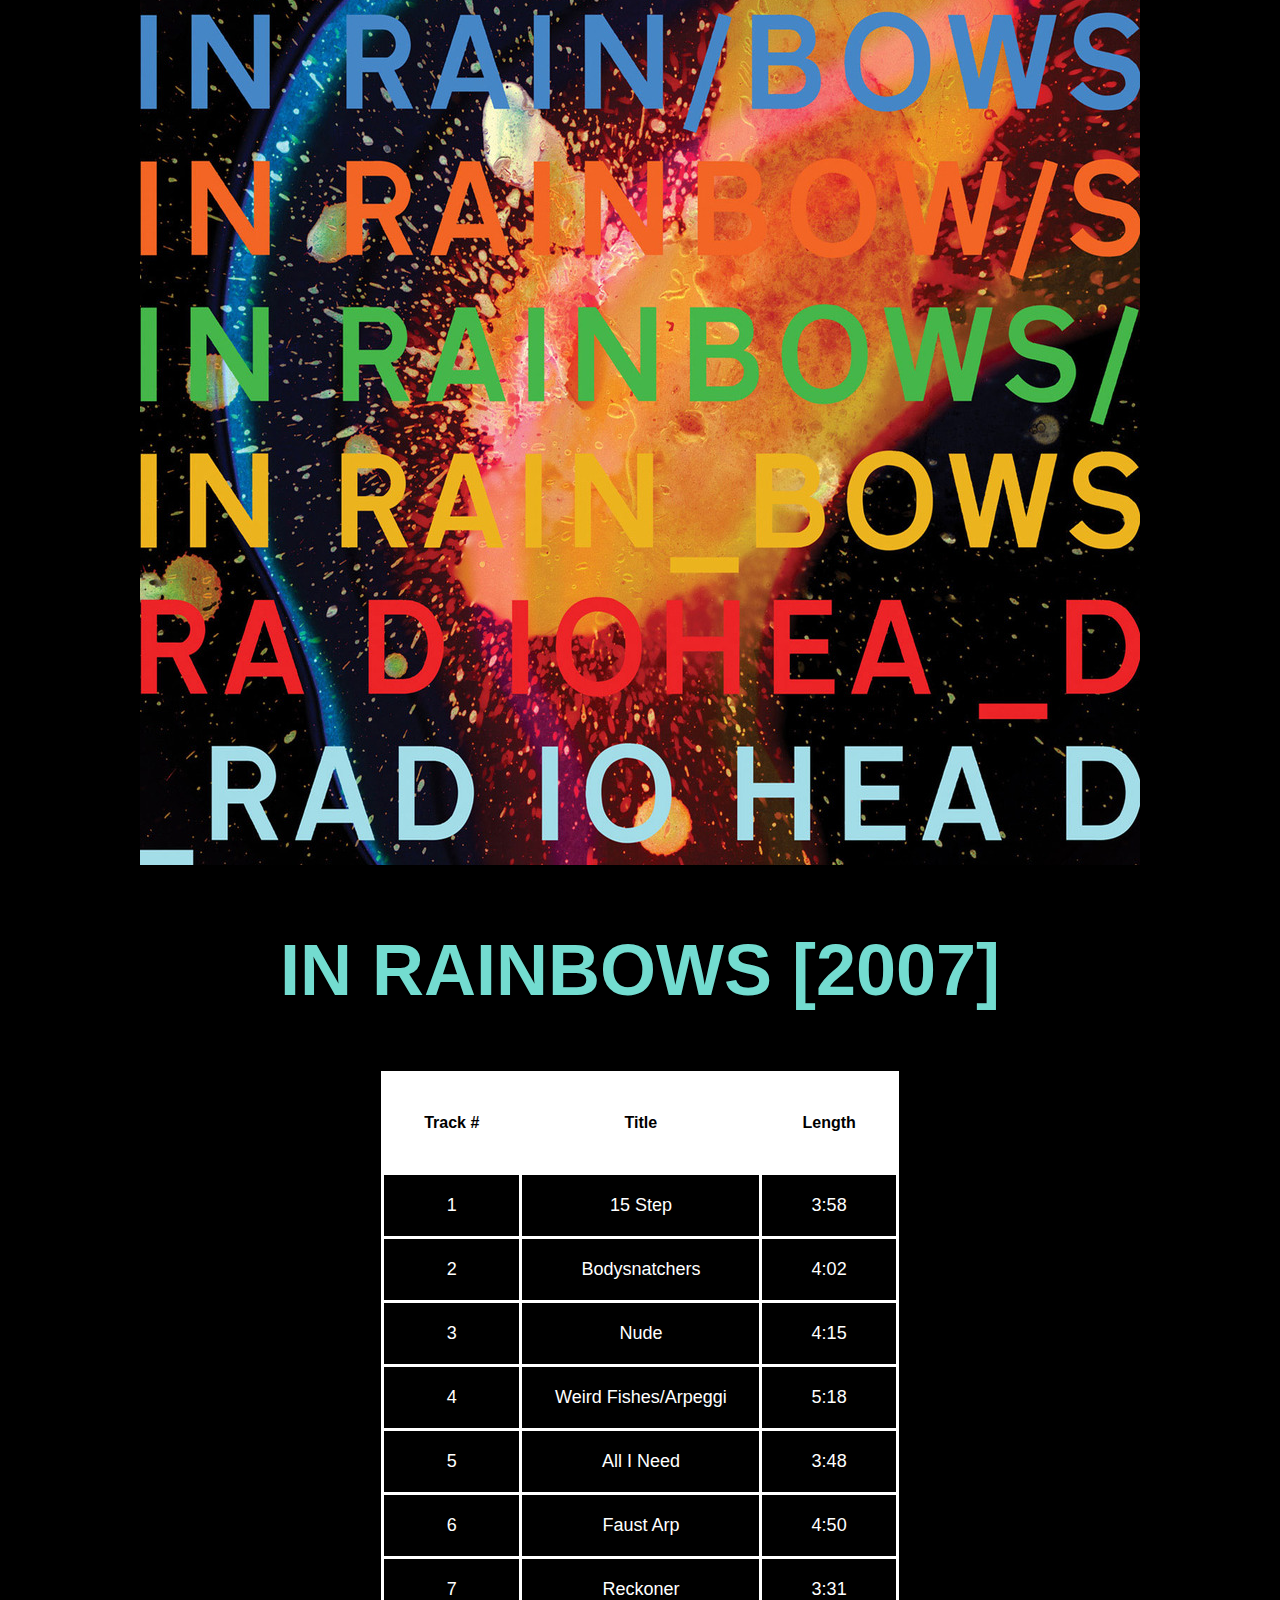
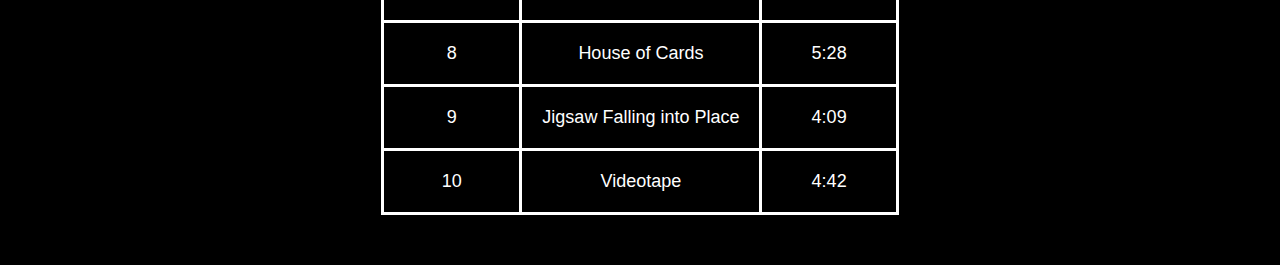
==== commit 372b69b2: "Added files via upload" ====
--- a/discography.html
+++ b/discography.html
@@ -14,6 +14,7 @@
 
 <a href="index.html">HOME/ABOUT</a>
 
+<div class="image">
 
   <div class="OK">
     <image src="assets/OK_Computer.jpg">
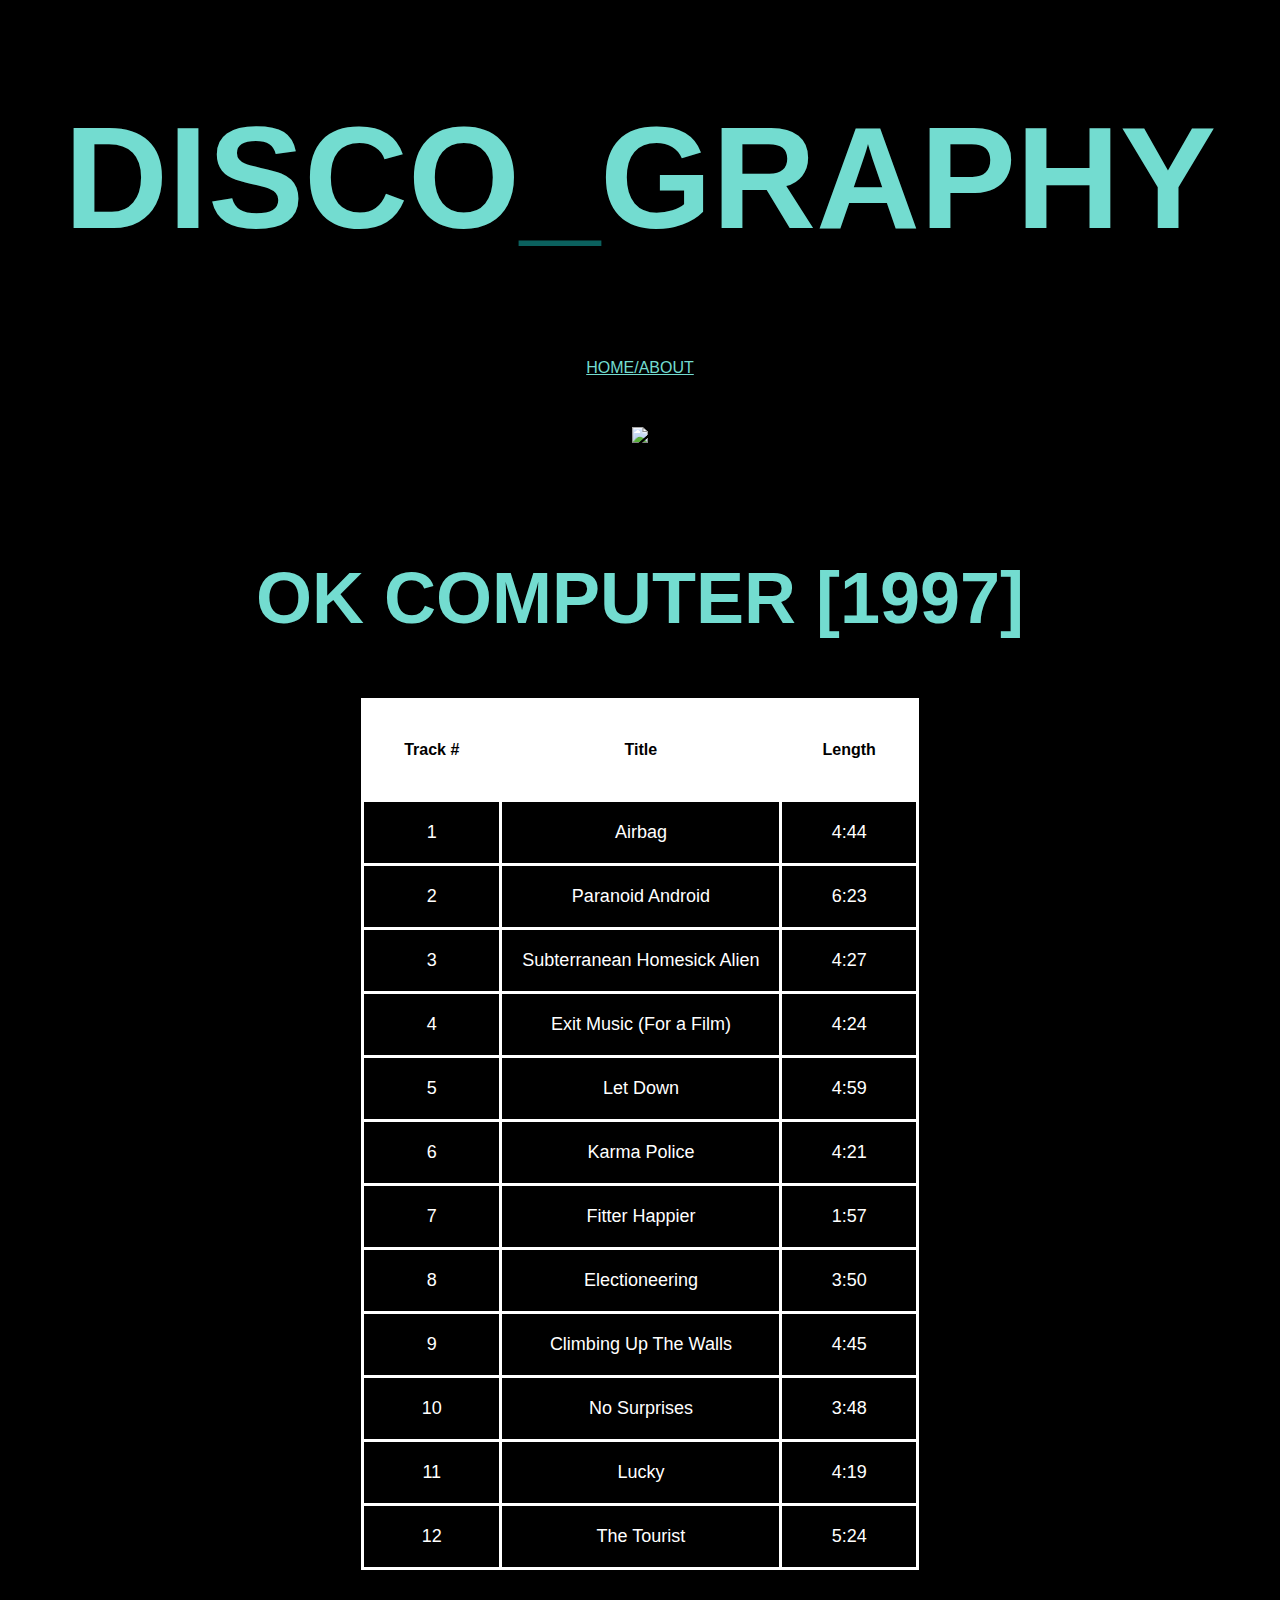
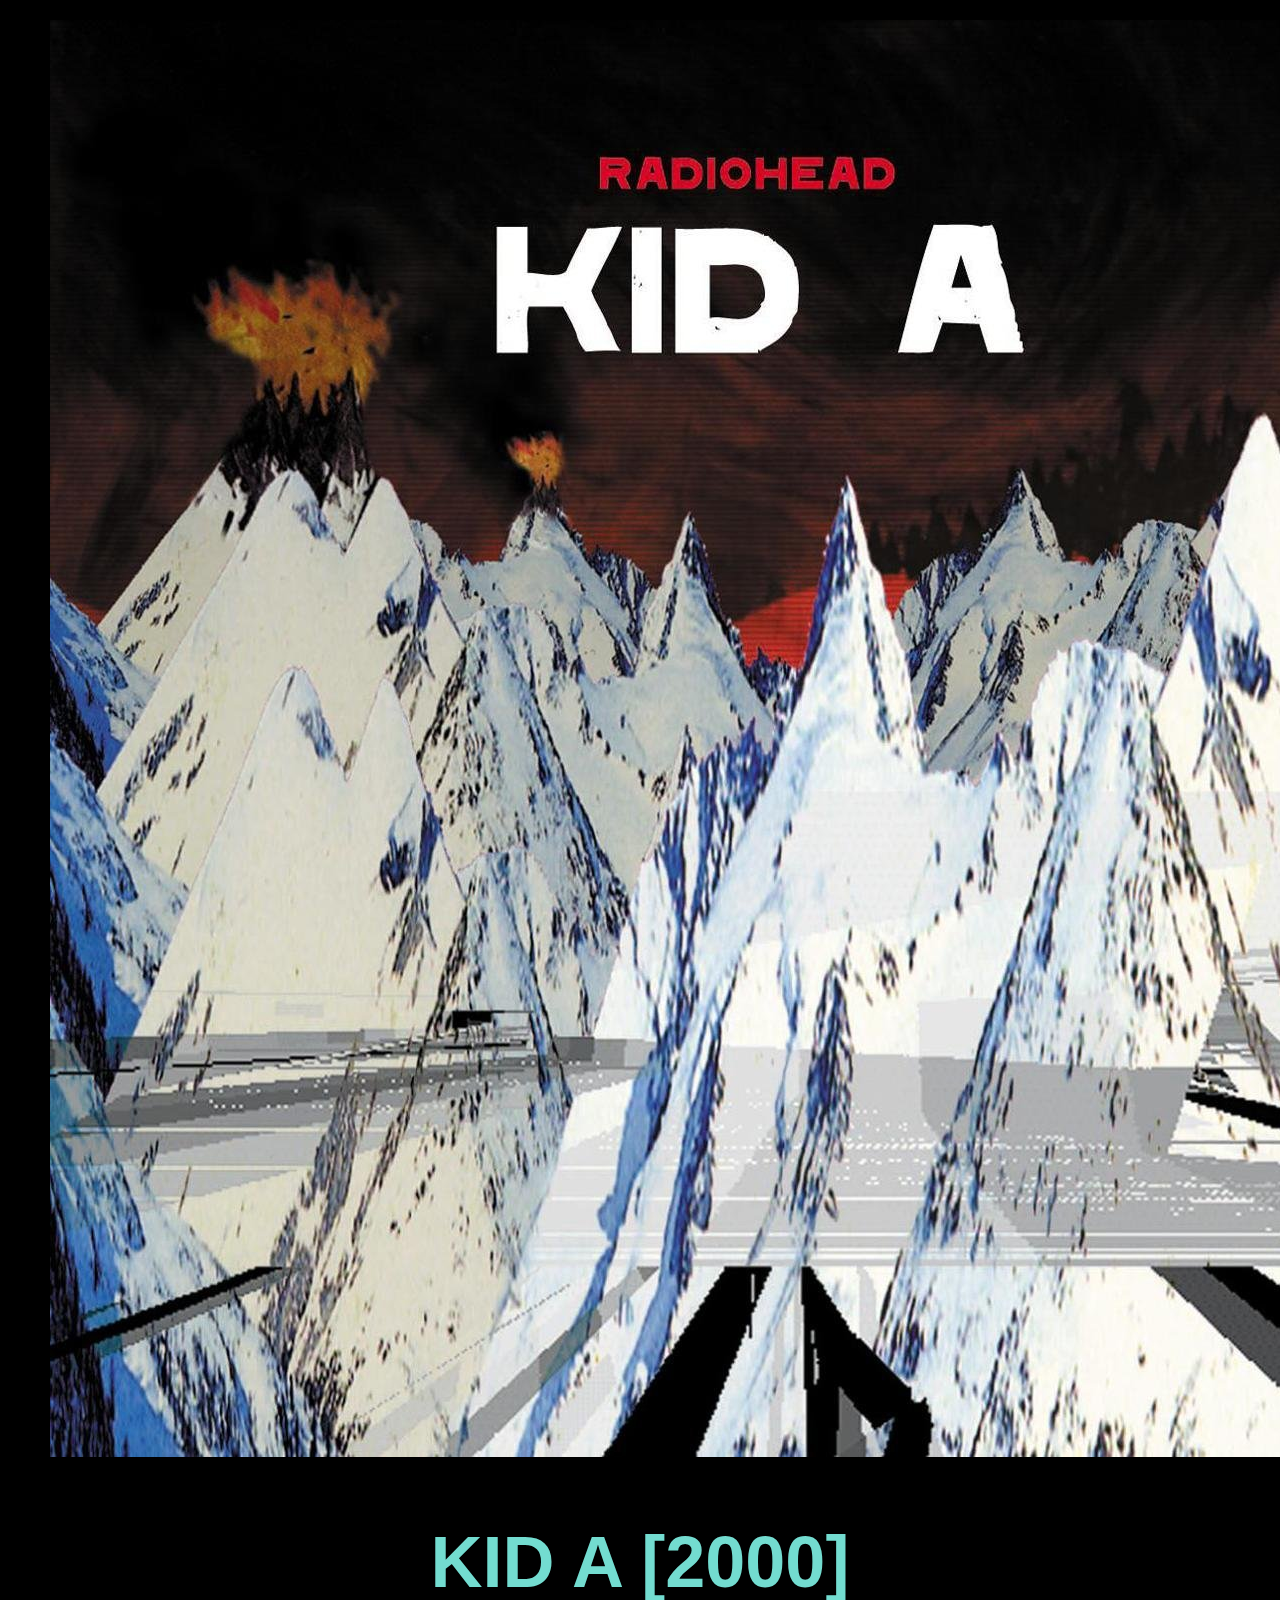
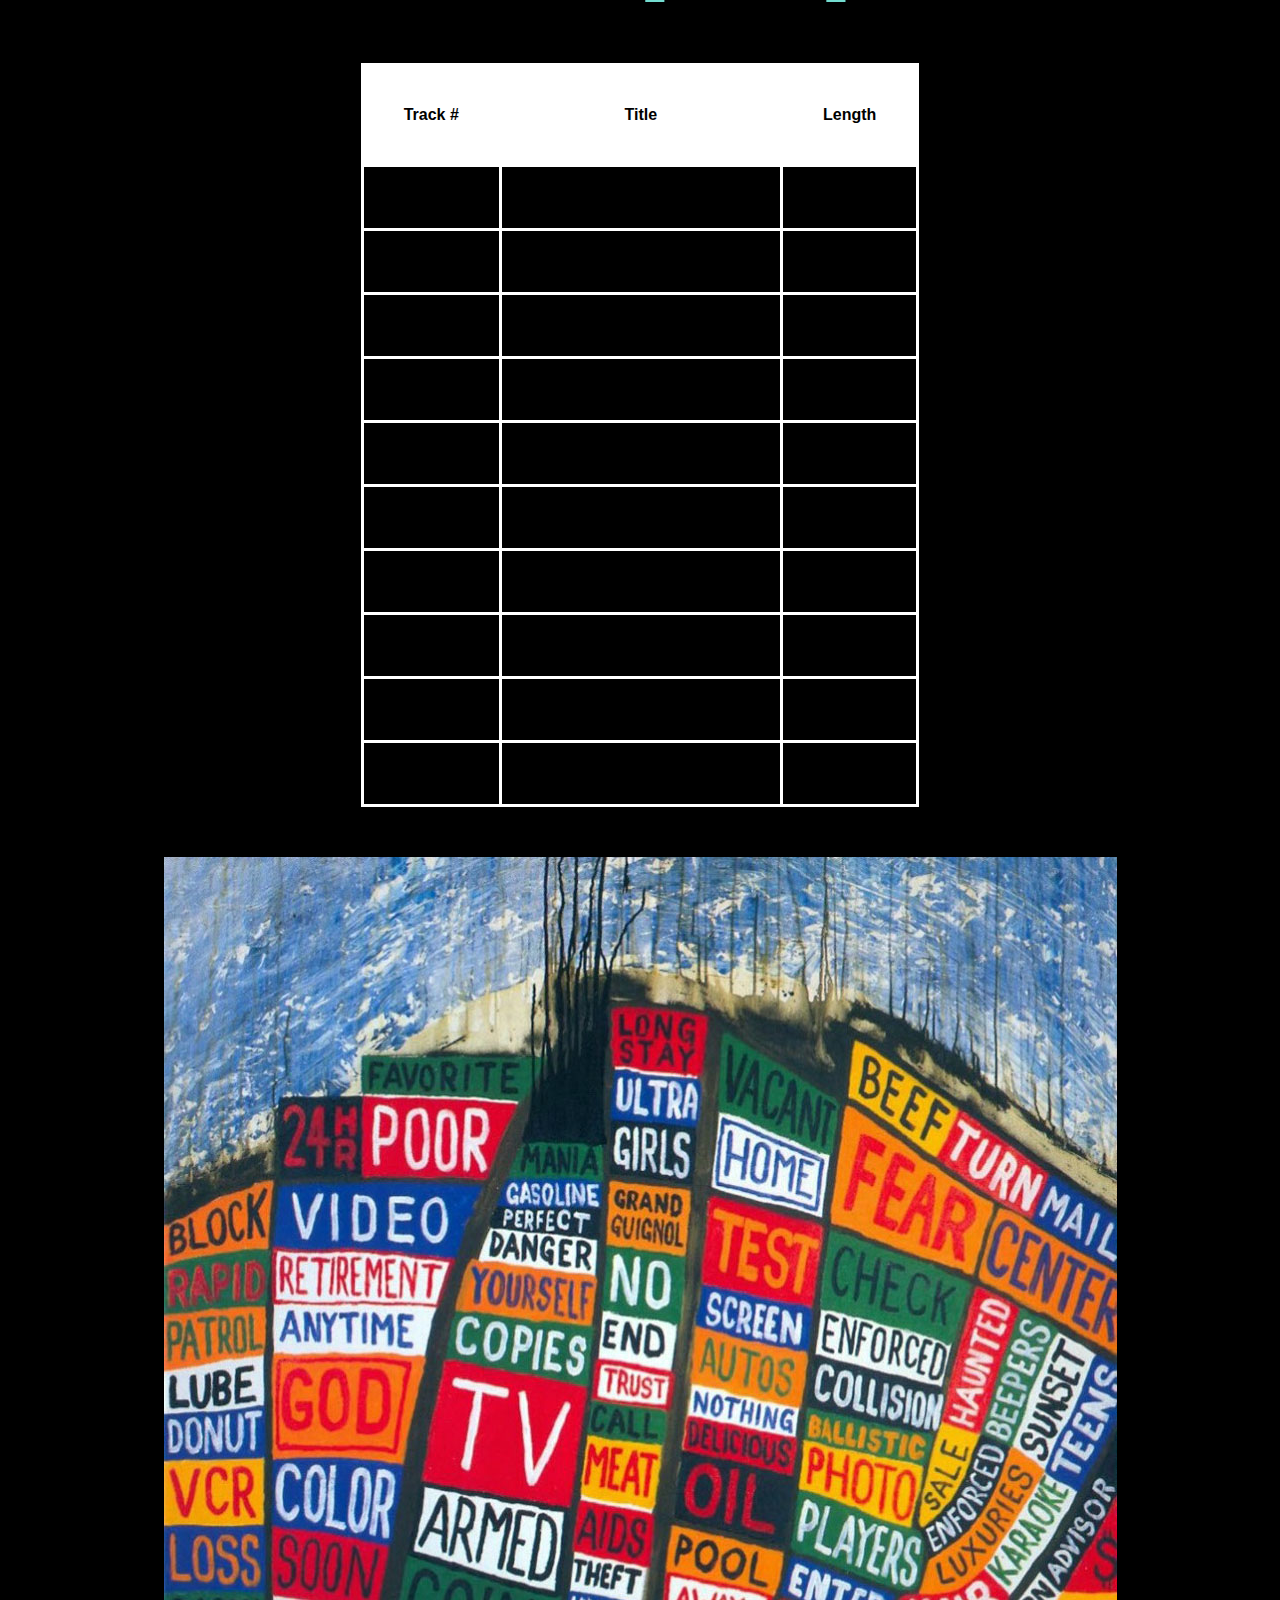
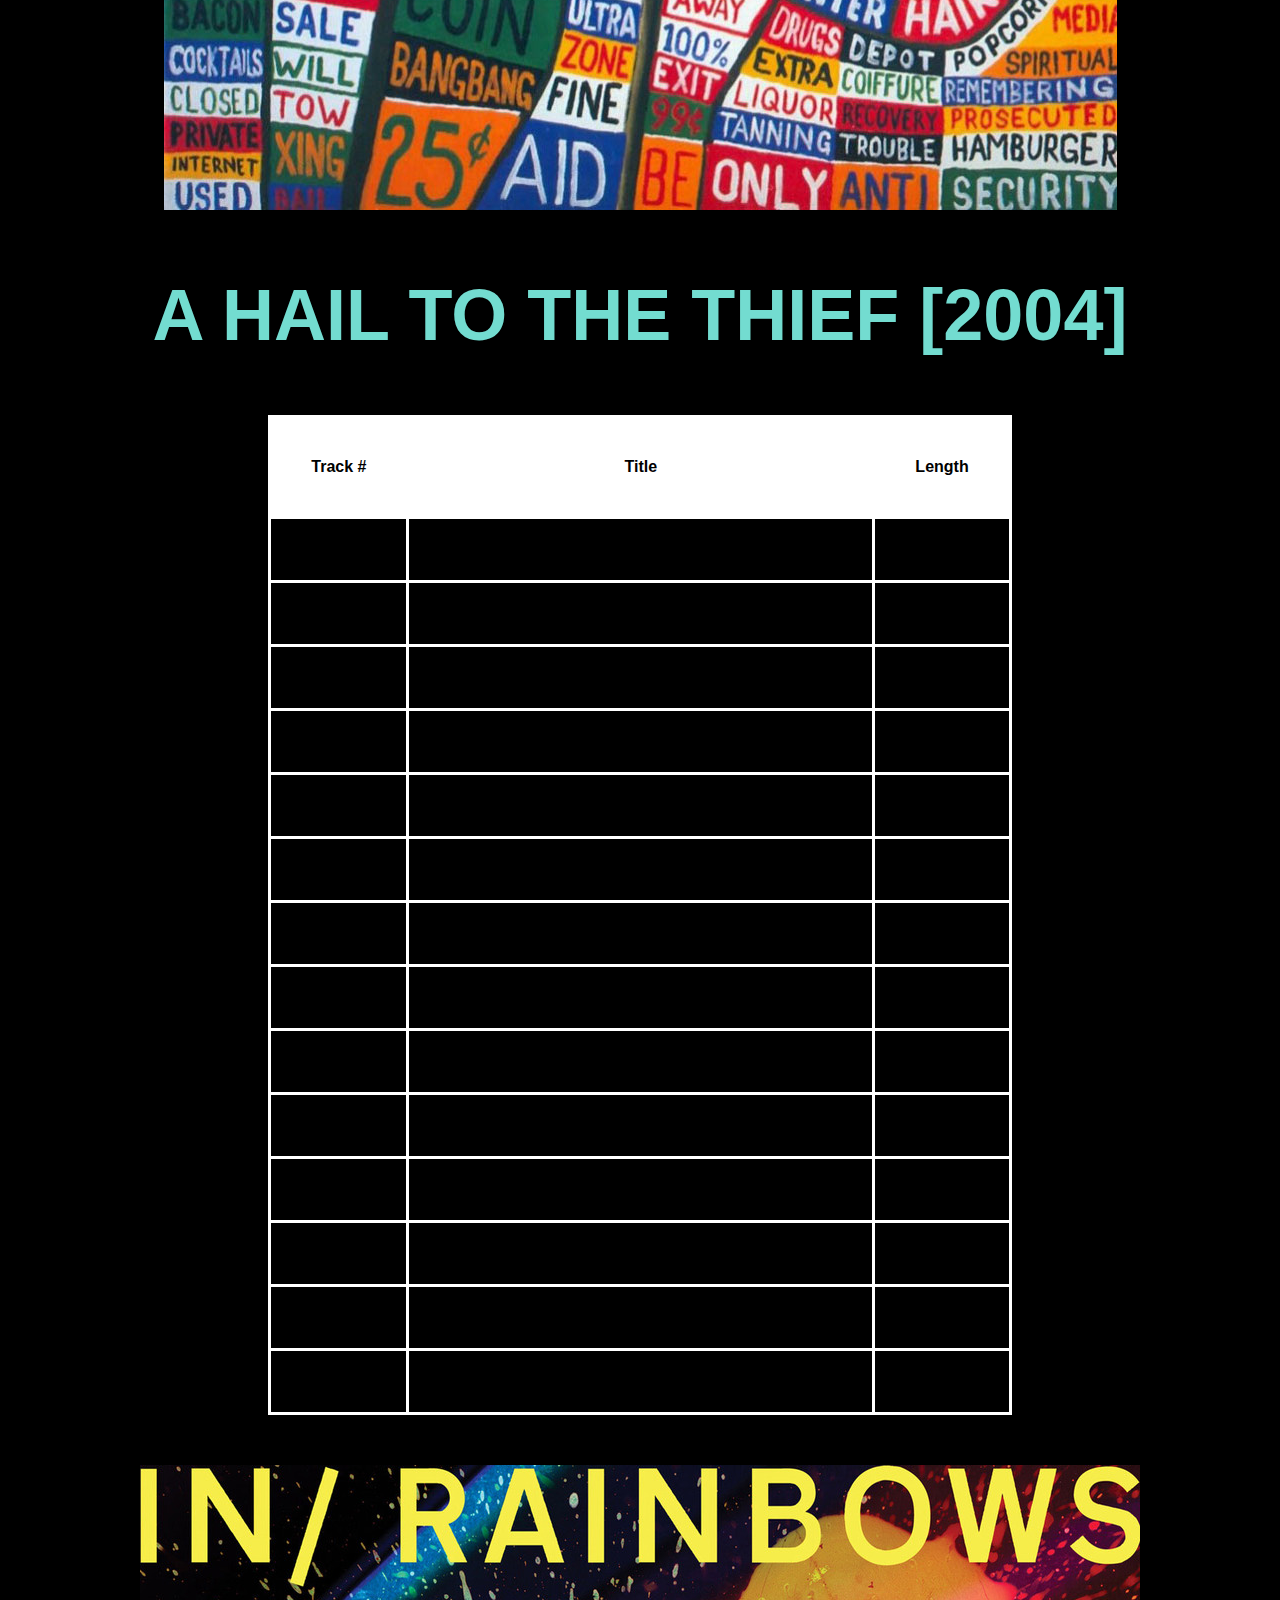
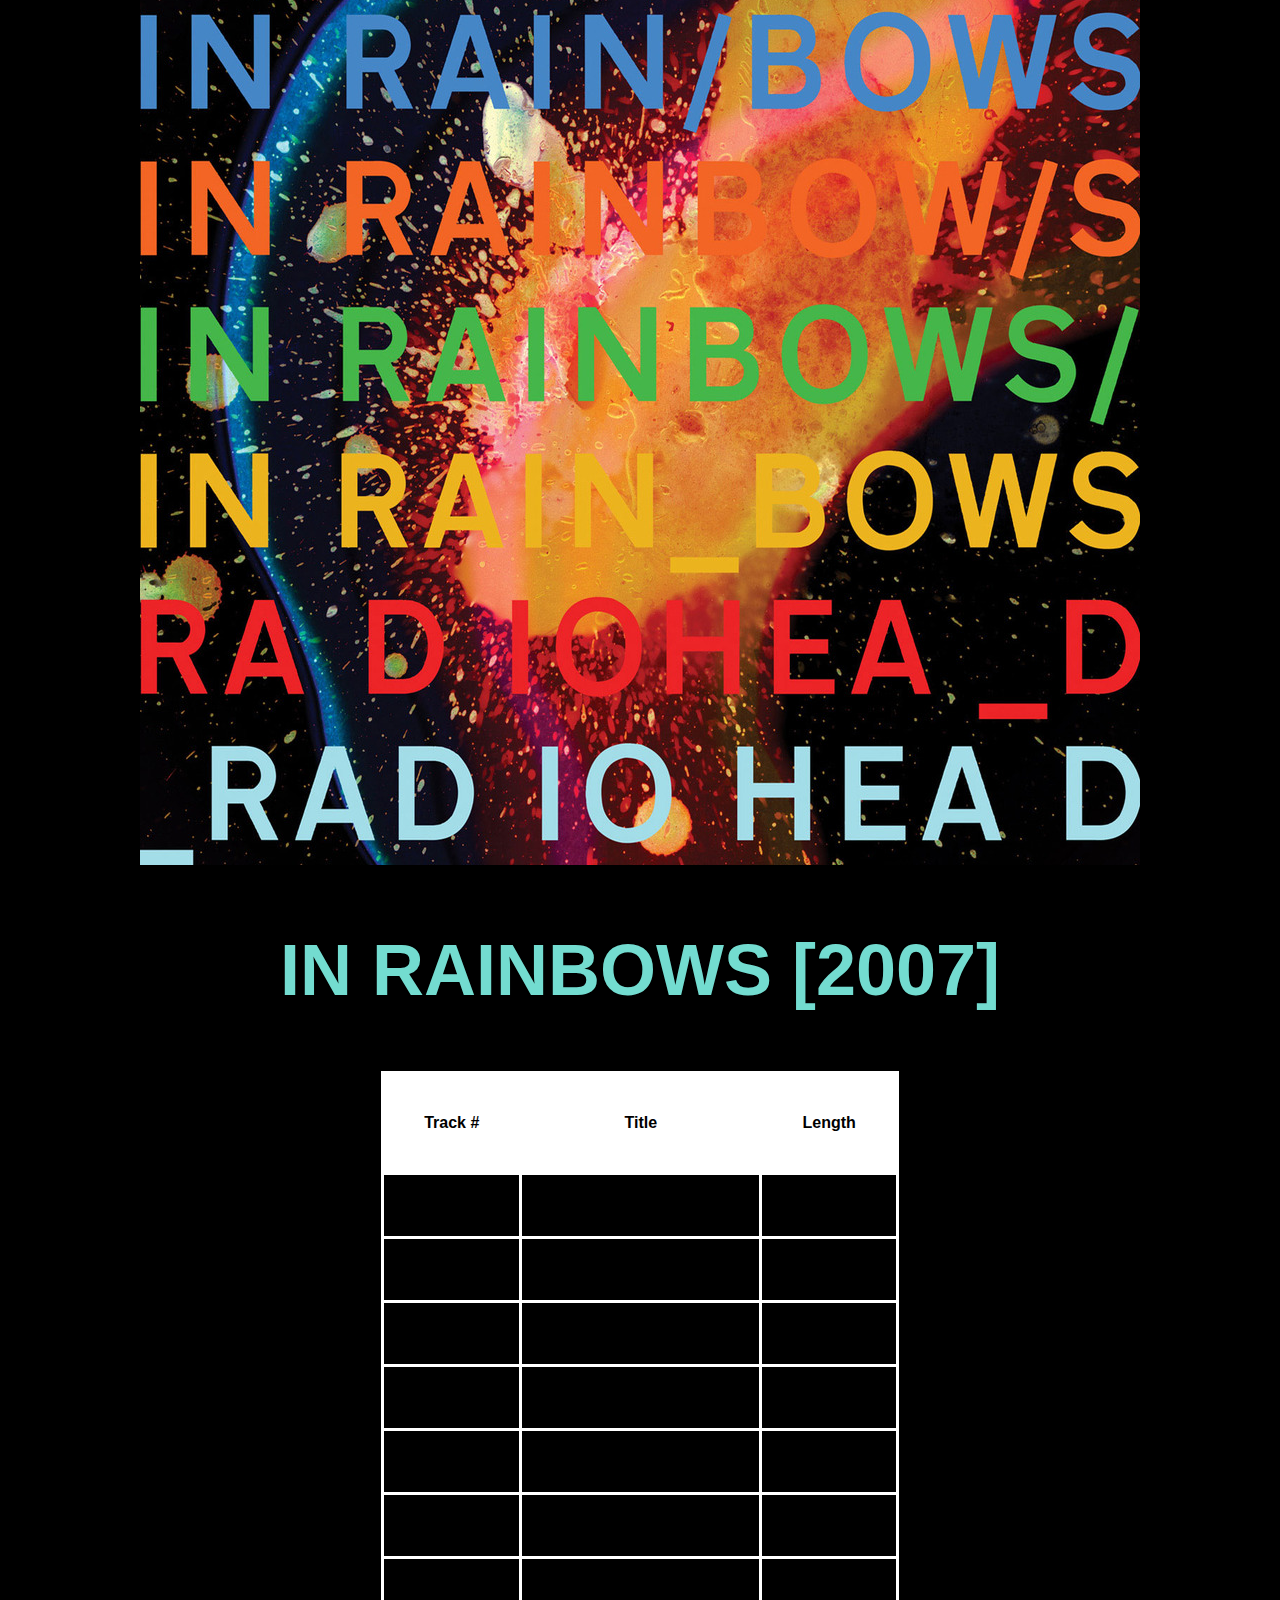
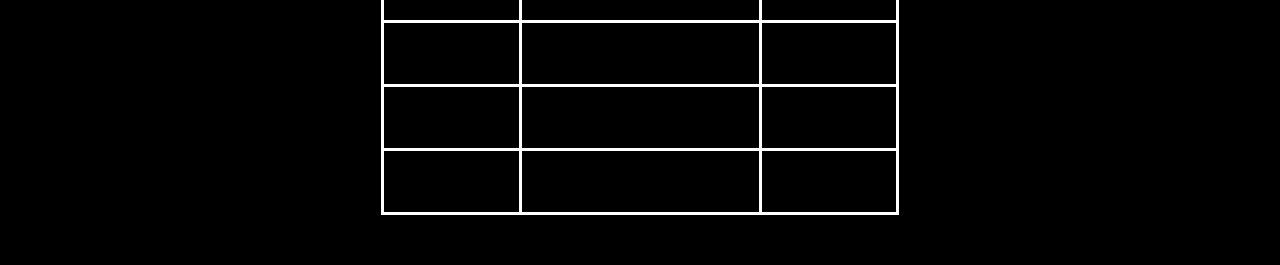
==== commit 0d5061f5: "Update discography.html" ====
--- a/discography.html
+++ b/discography.html
@@ -17,7 +17,7 @@
 <div class="image">
 
   <div class="OK">
-    <image src="assets/OK_Computer.jpg">
+    <image src="assets/OK_Computer.jpg"></div>
 
       <h2>OK COMPUTER [1997]</h2>
 
--- a/style.css
+++ b/style.css
@@ -118,7 +118,7 @@
 
 /* style the default link color */
 a:link {
-  color: #73DCD0
+  color: #73DCD0;
 }
 
 /* style visited links */
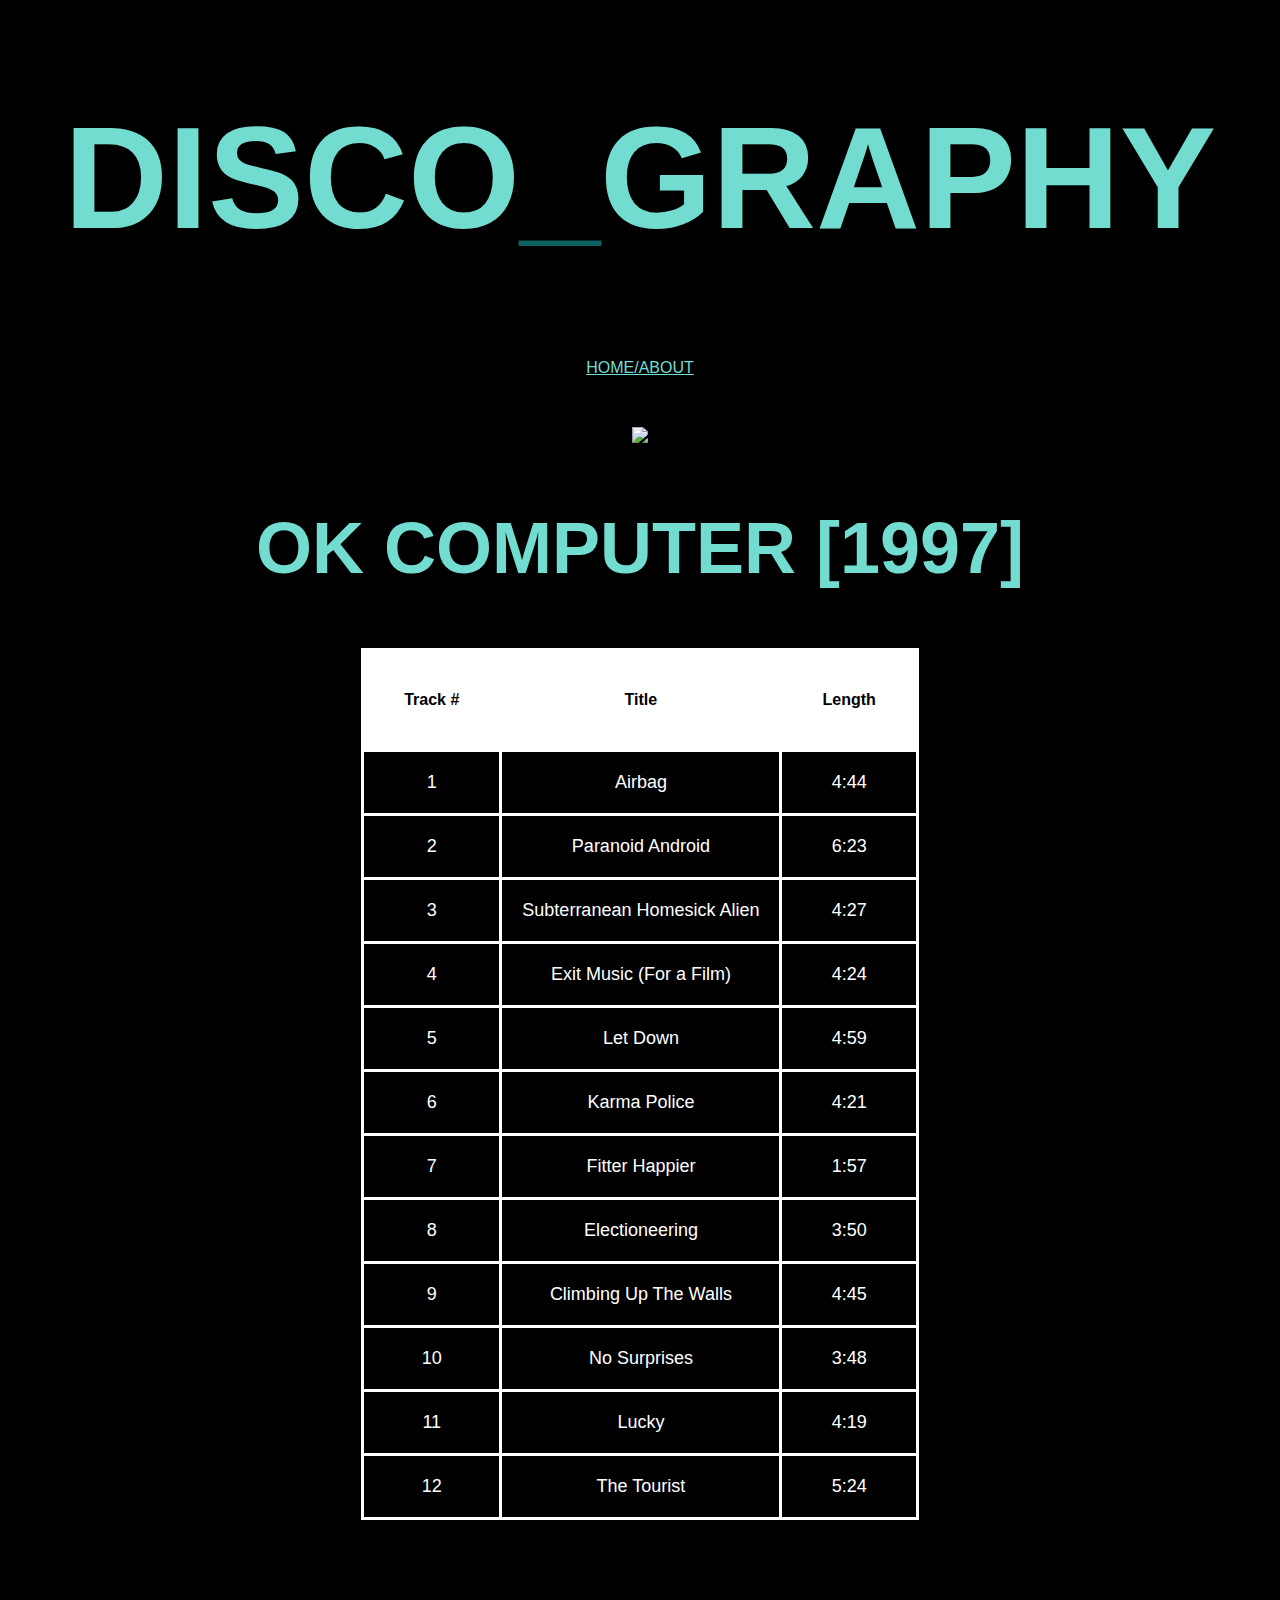
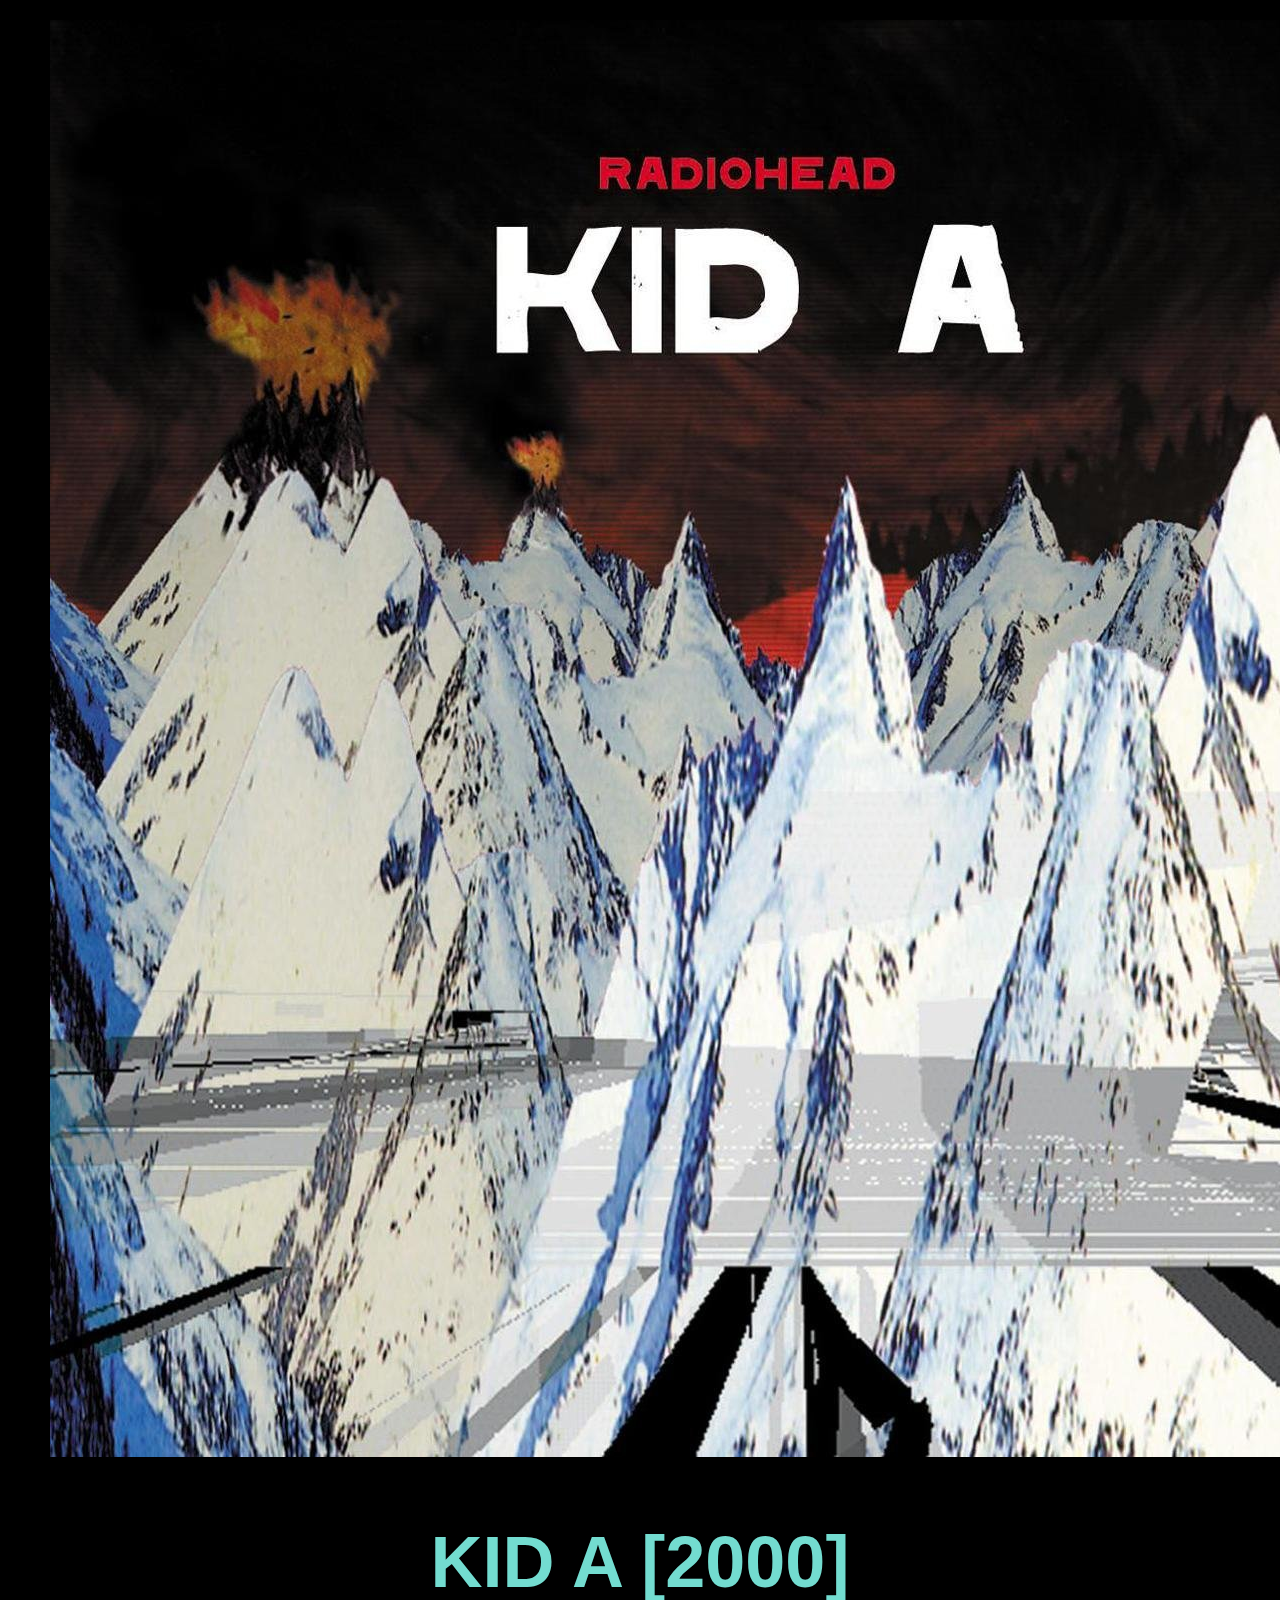
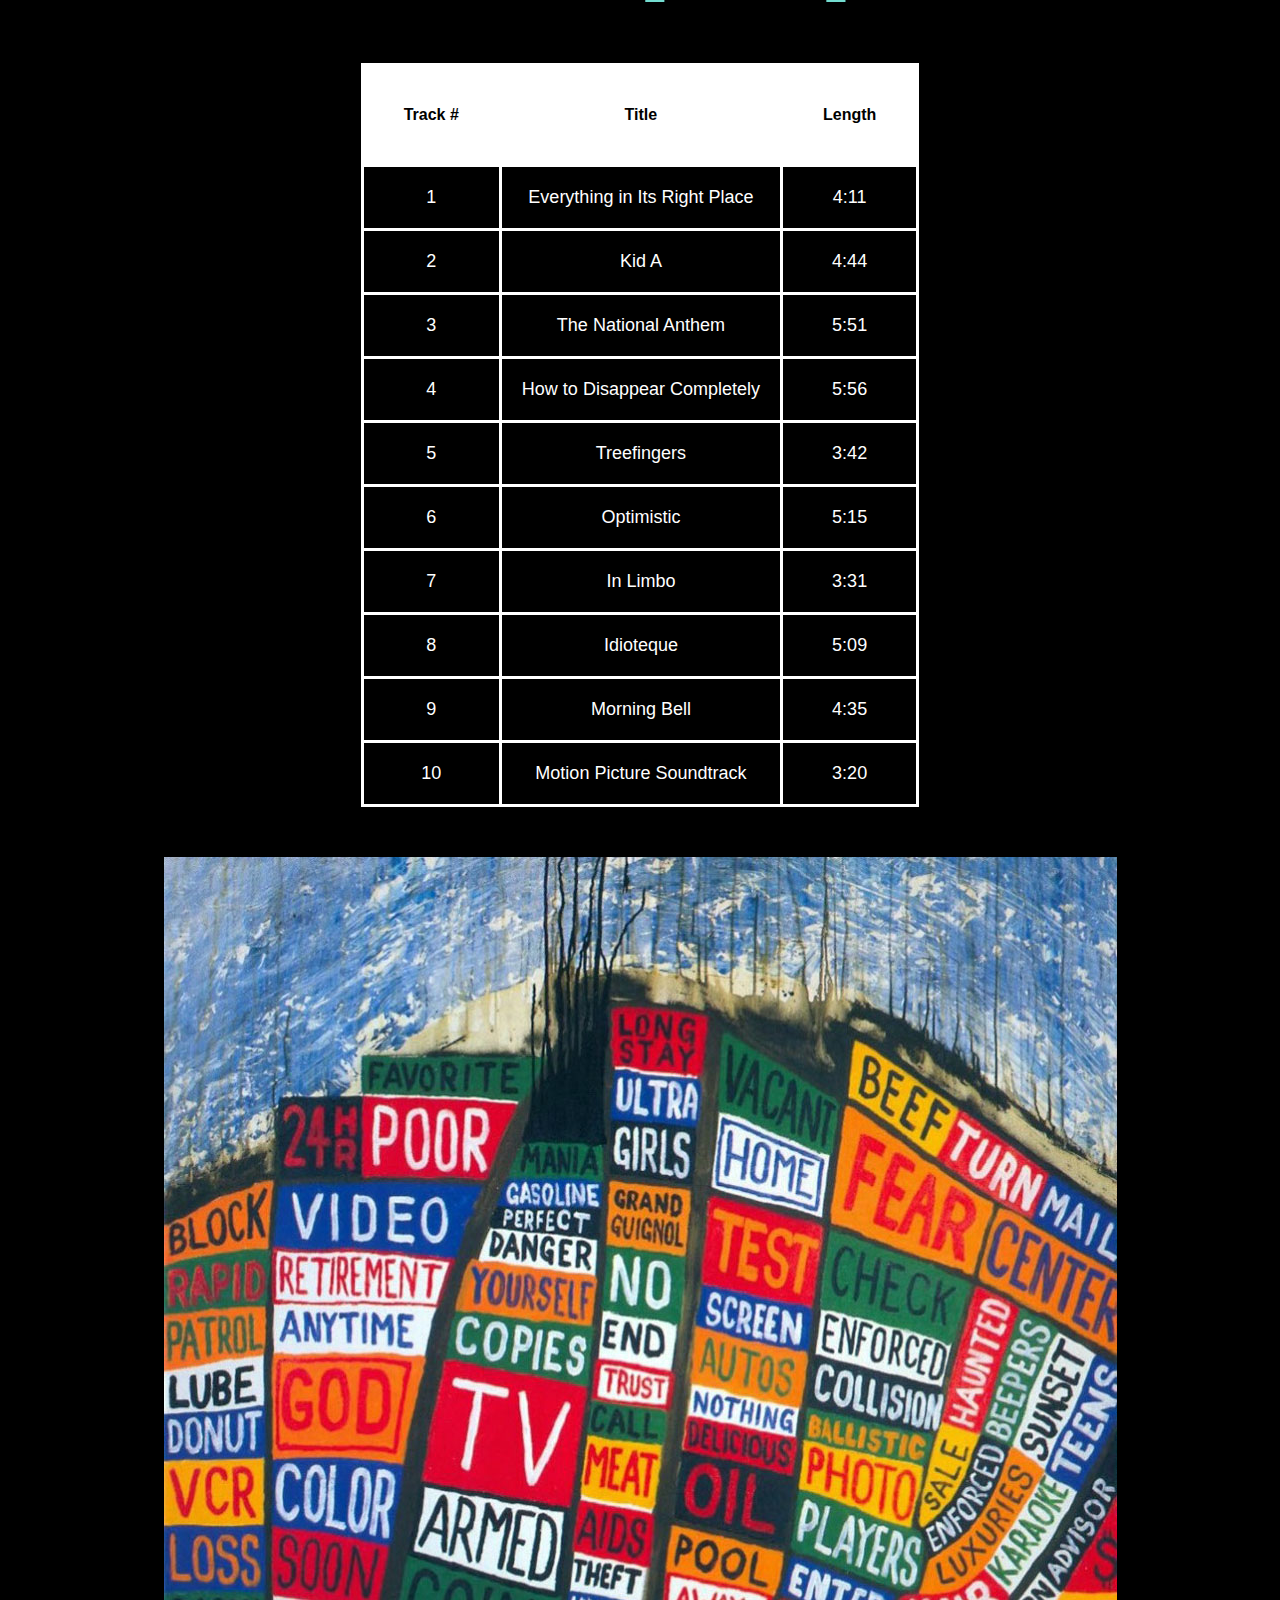
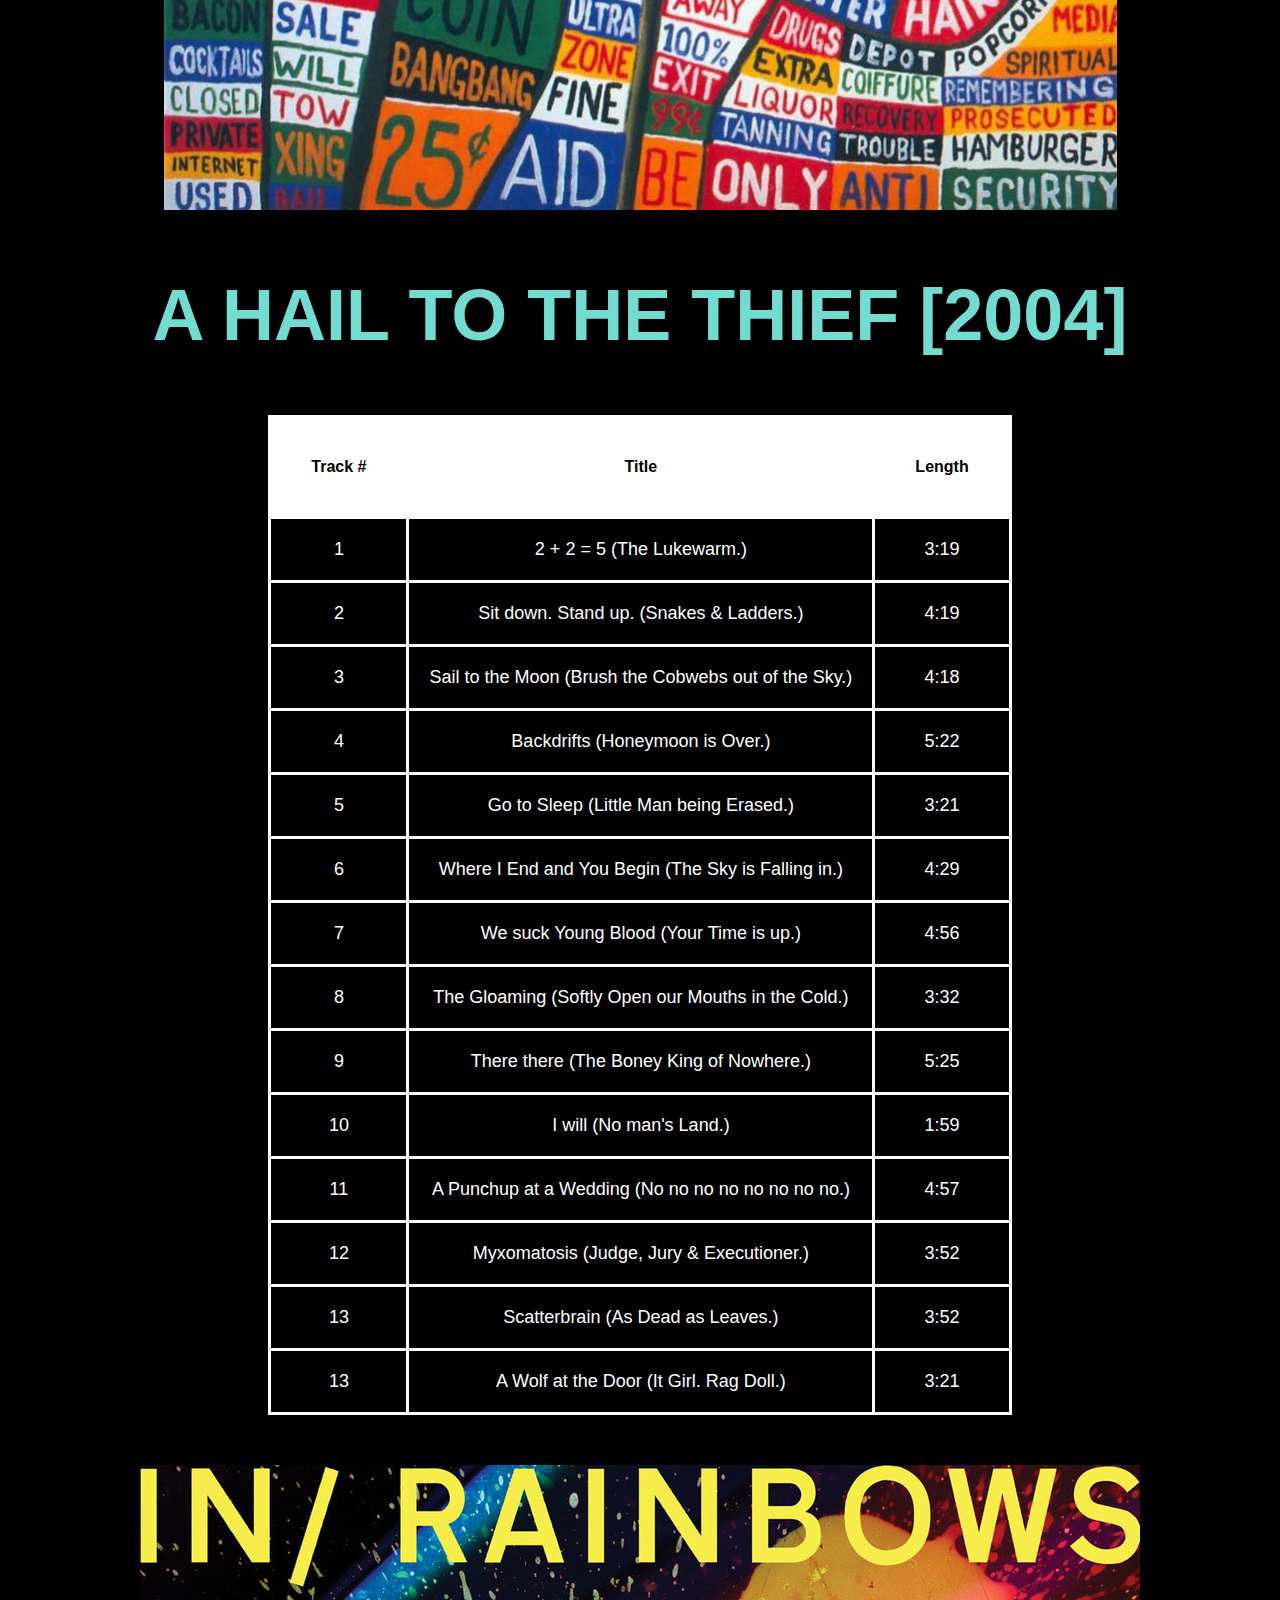
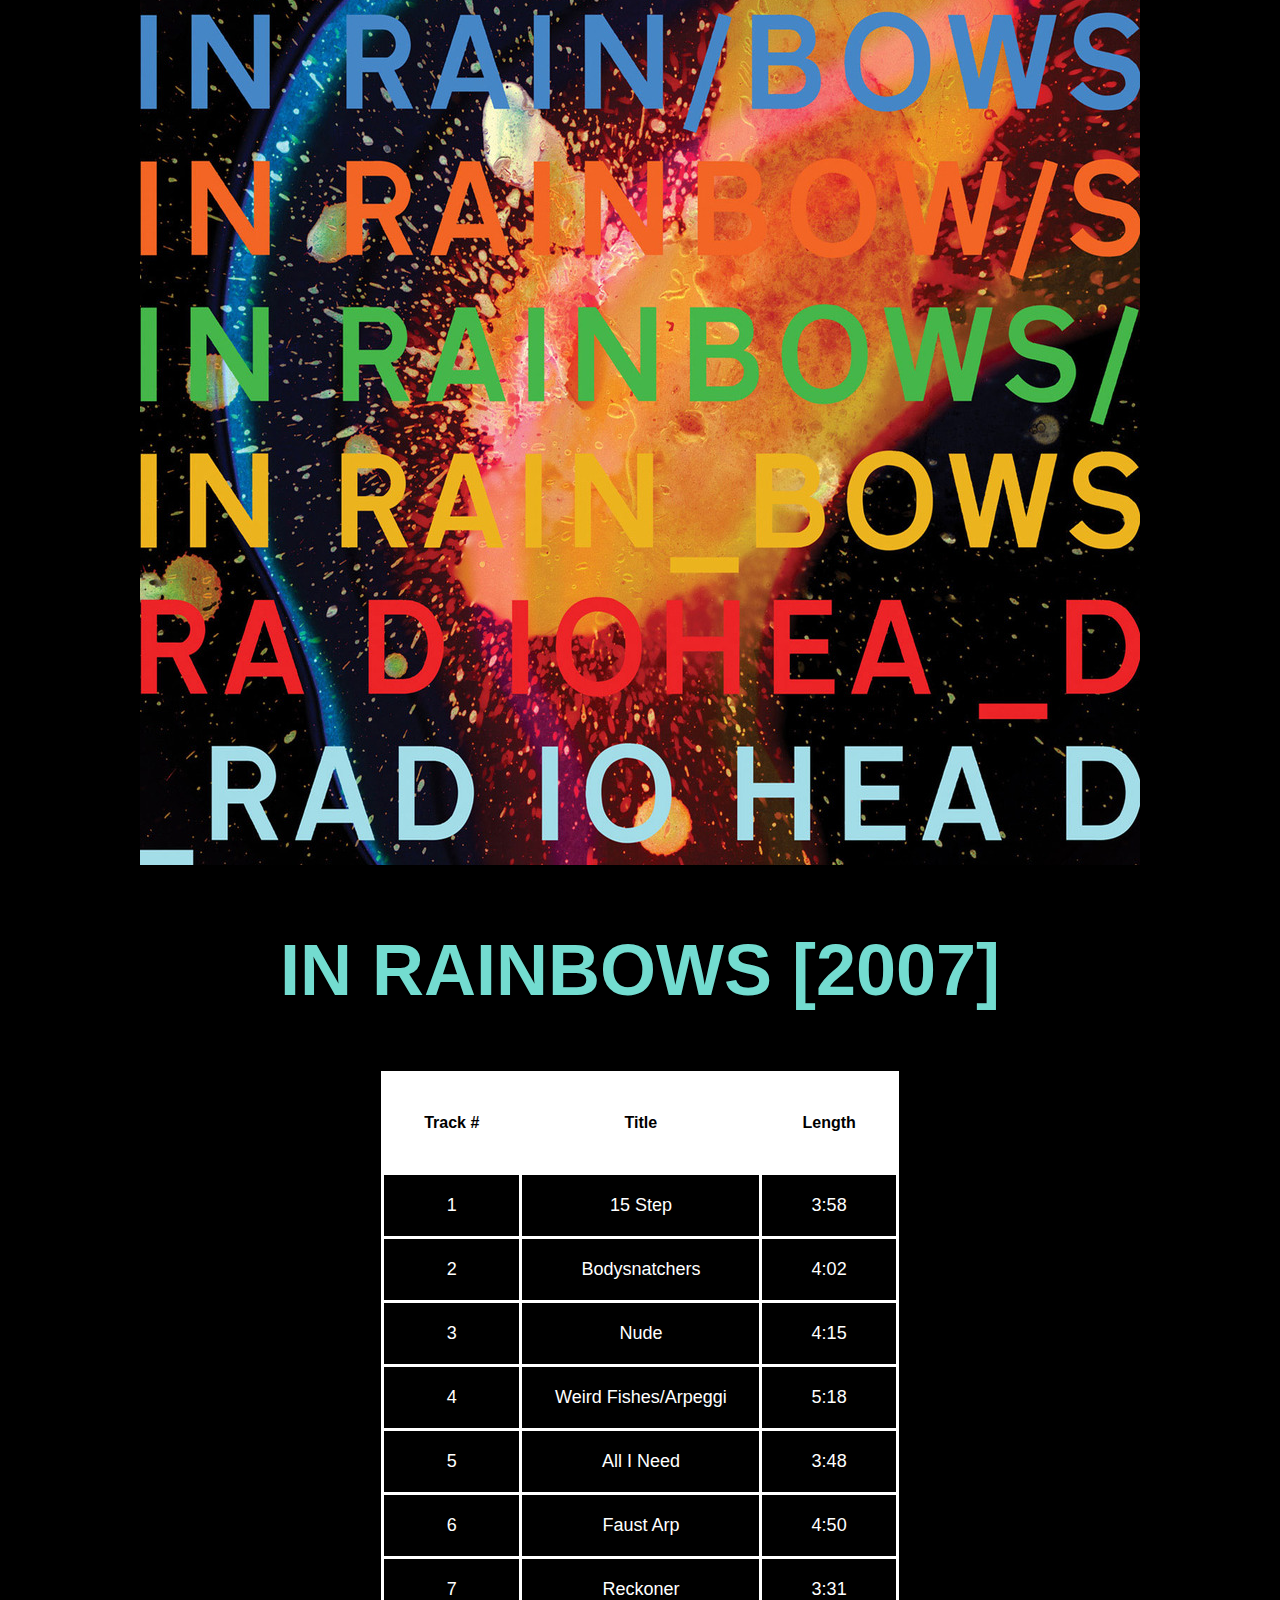
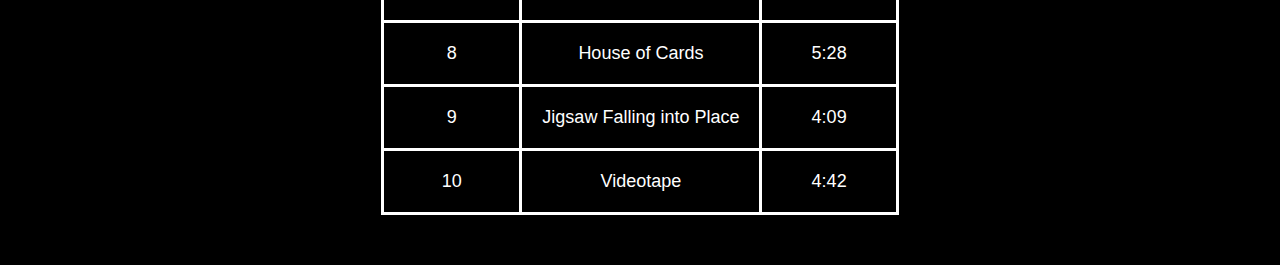
==== commit 41876fb8: "Update discography.html" ====
--- a/discography.html
+++ b/discography.html
@@ -17,7 +17,7 @@
 <div class="image">
 
   <div class="OK">
-    <image src="assets/OK_Computer.jpg"></div>
+    <image src="assets/OK_Computer.jpg">
 
       <h2>OK COMPUTER [1997]</h2>
 
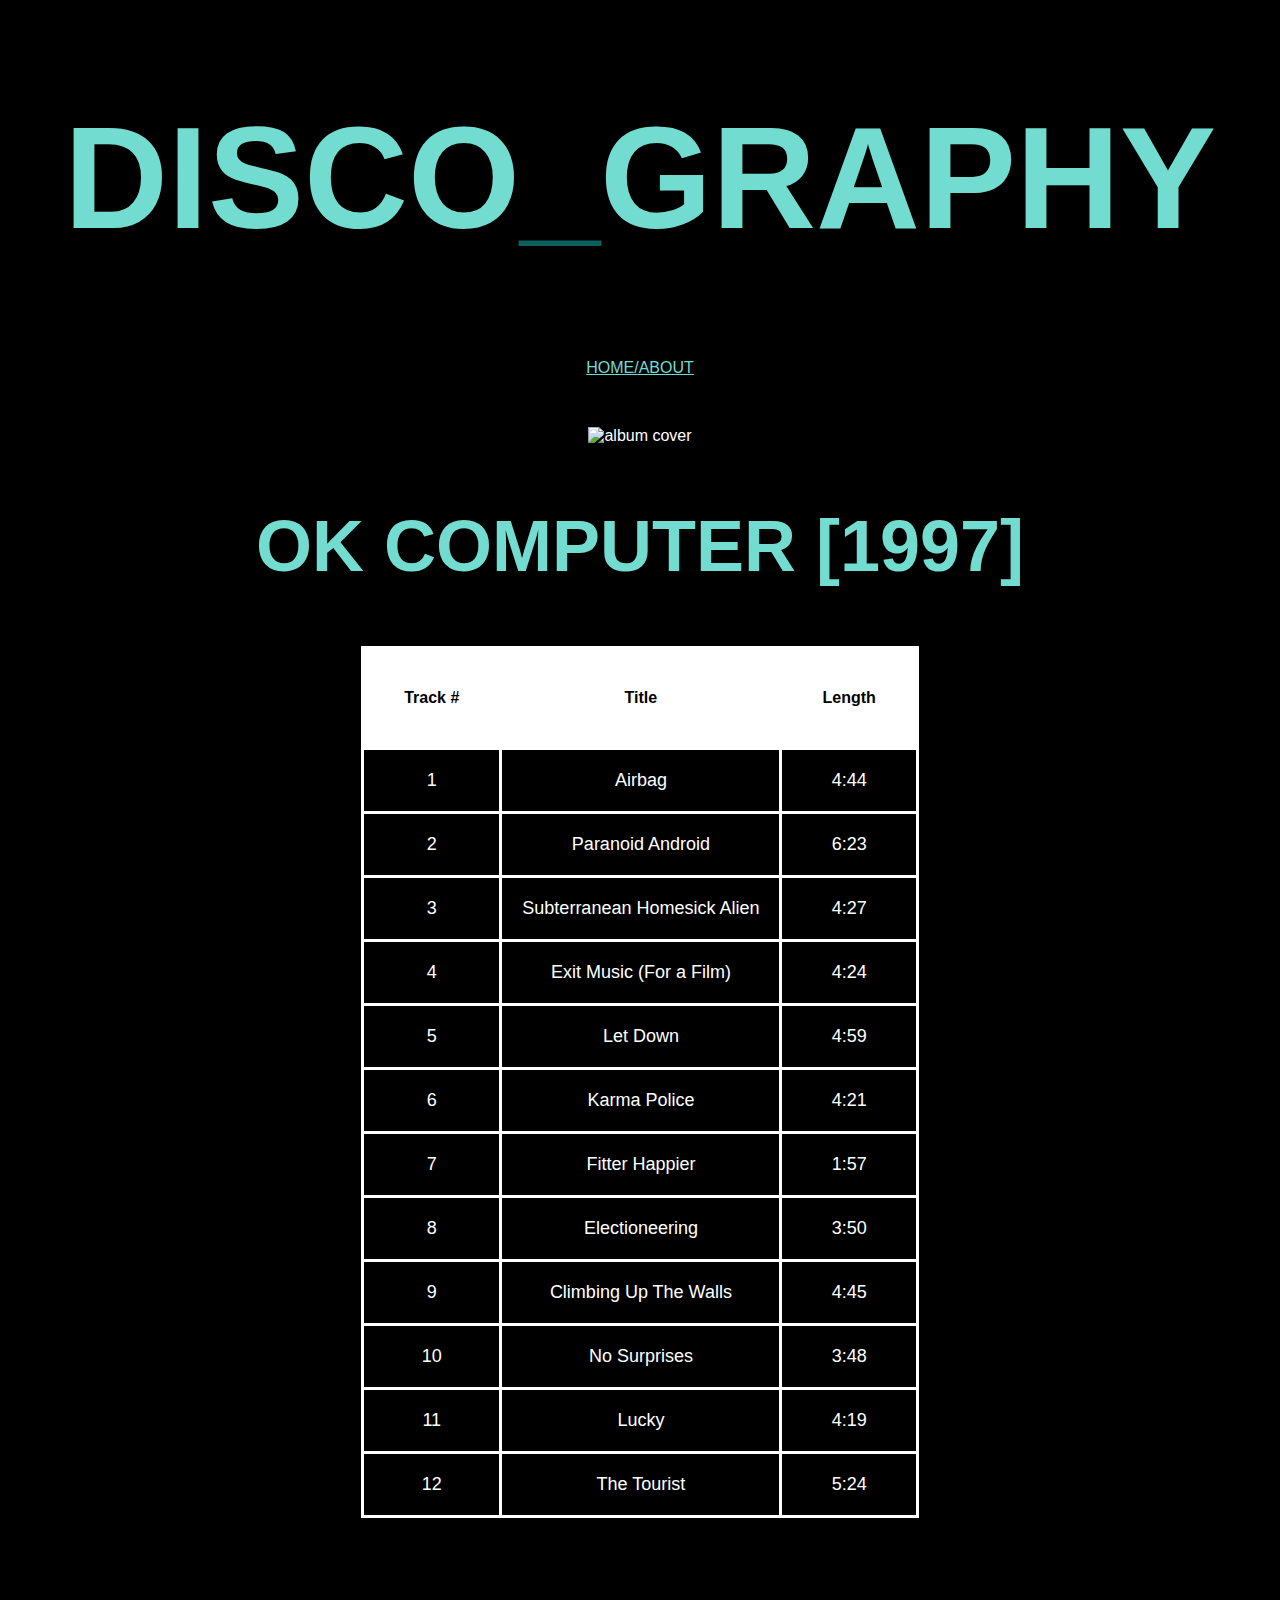
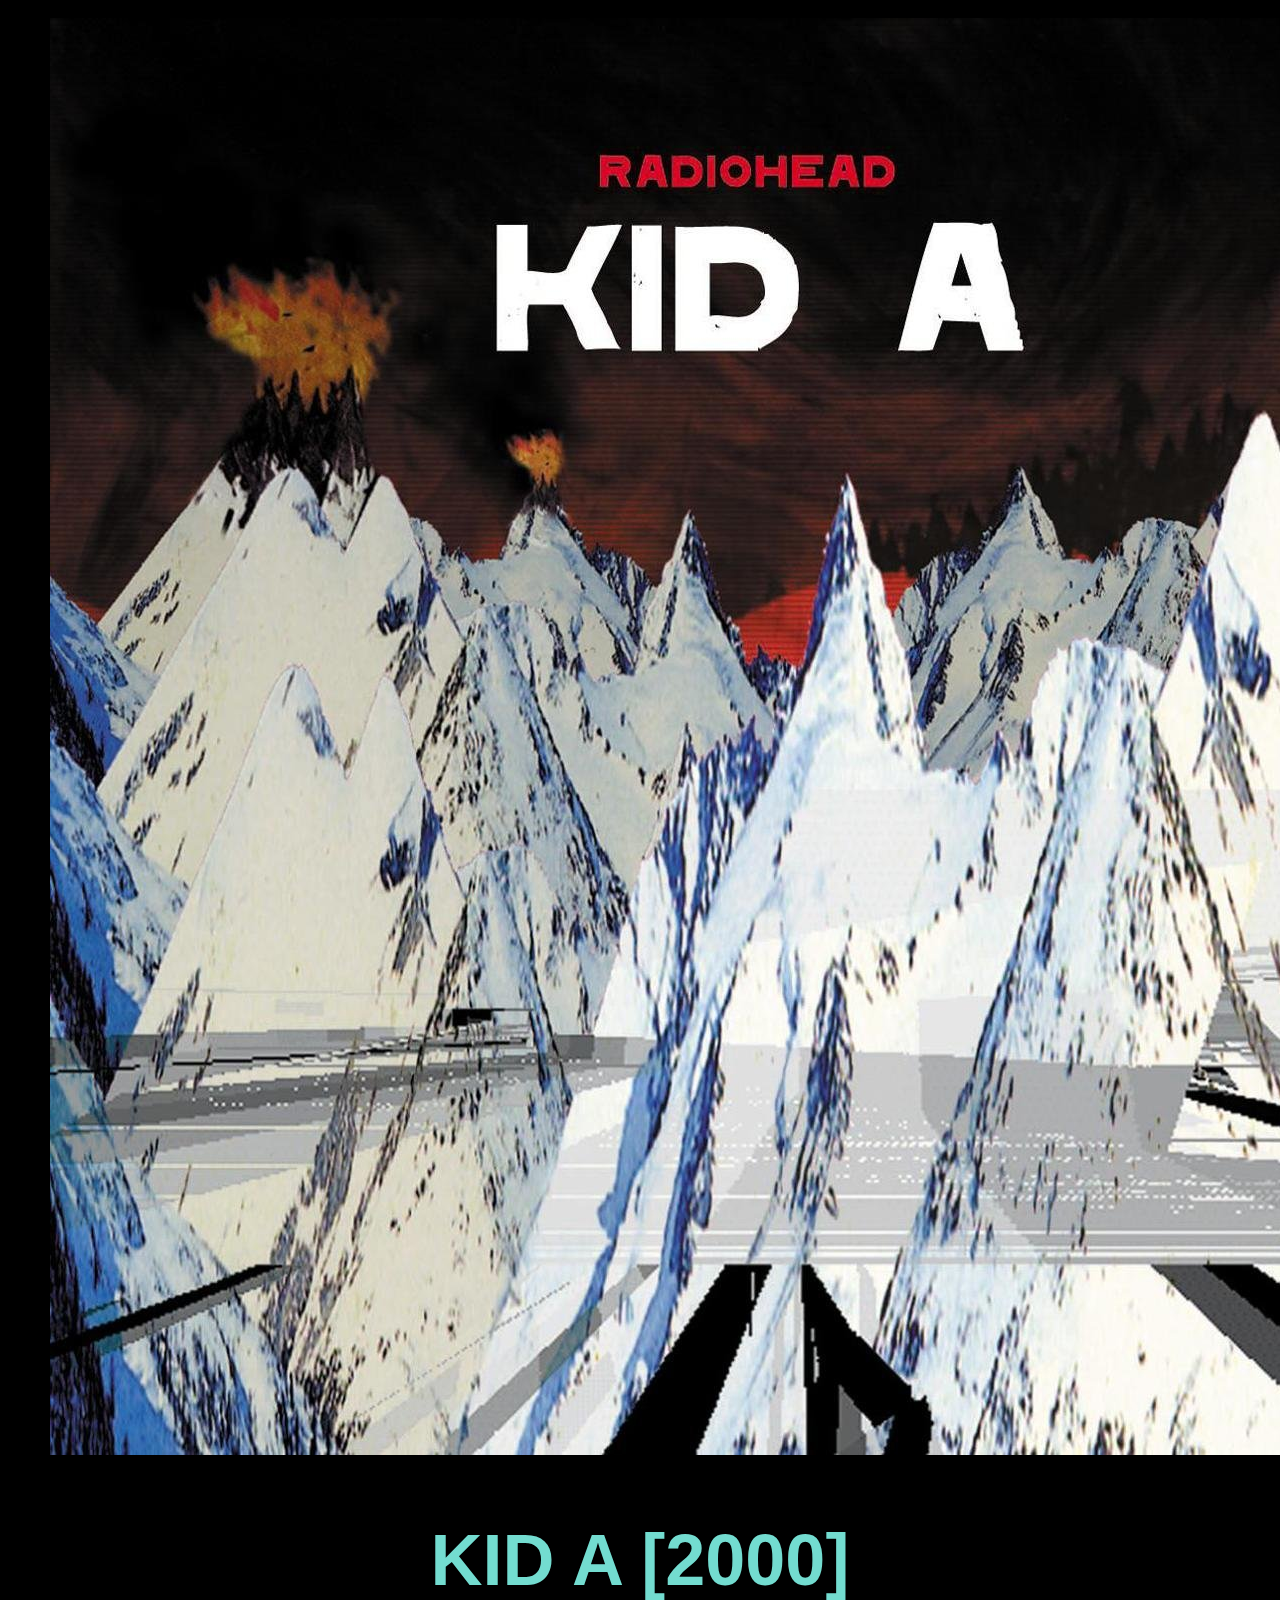
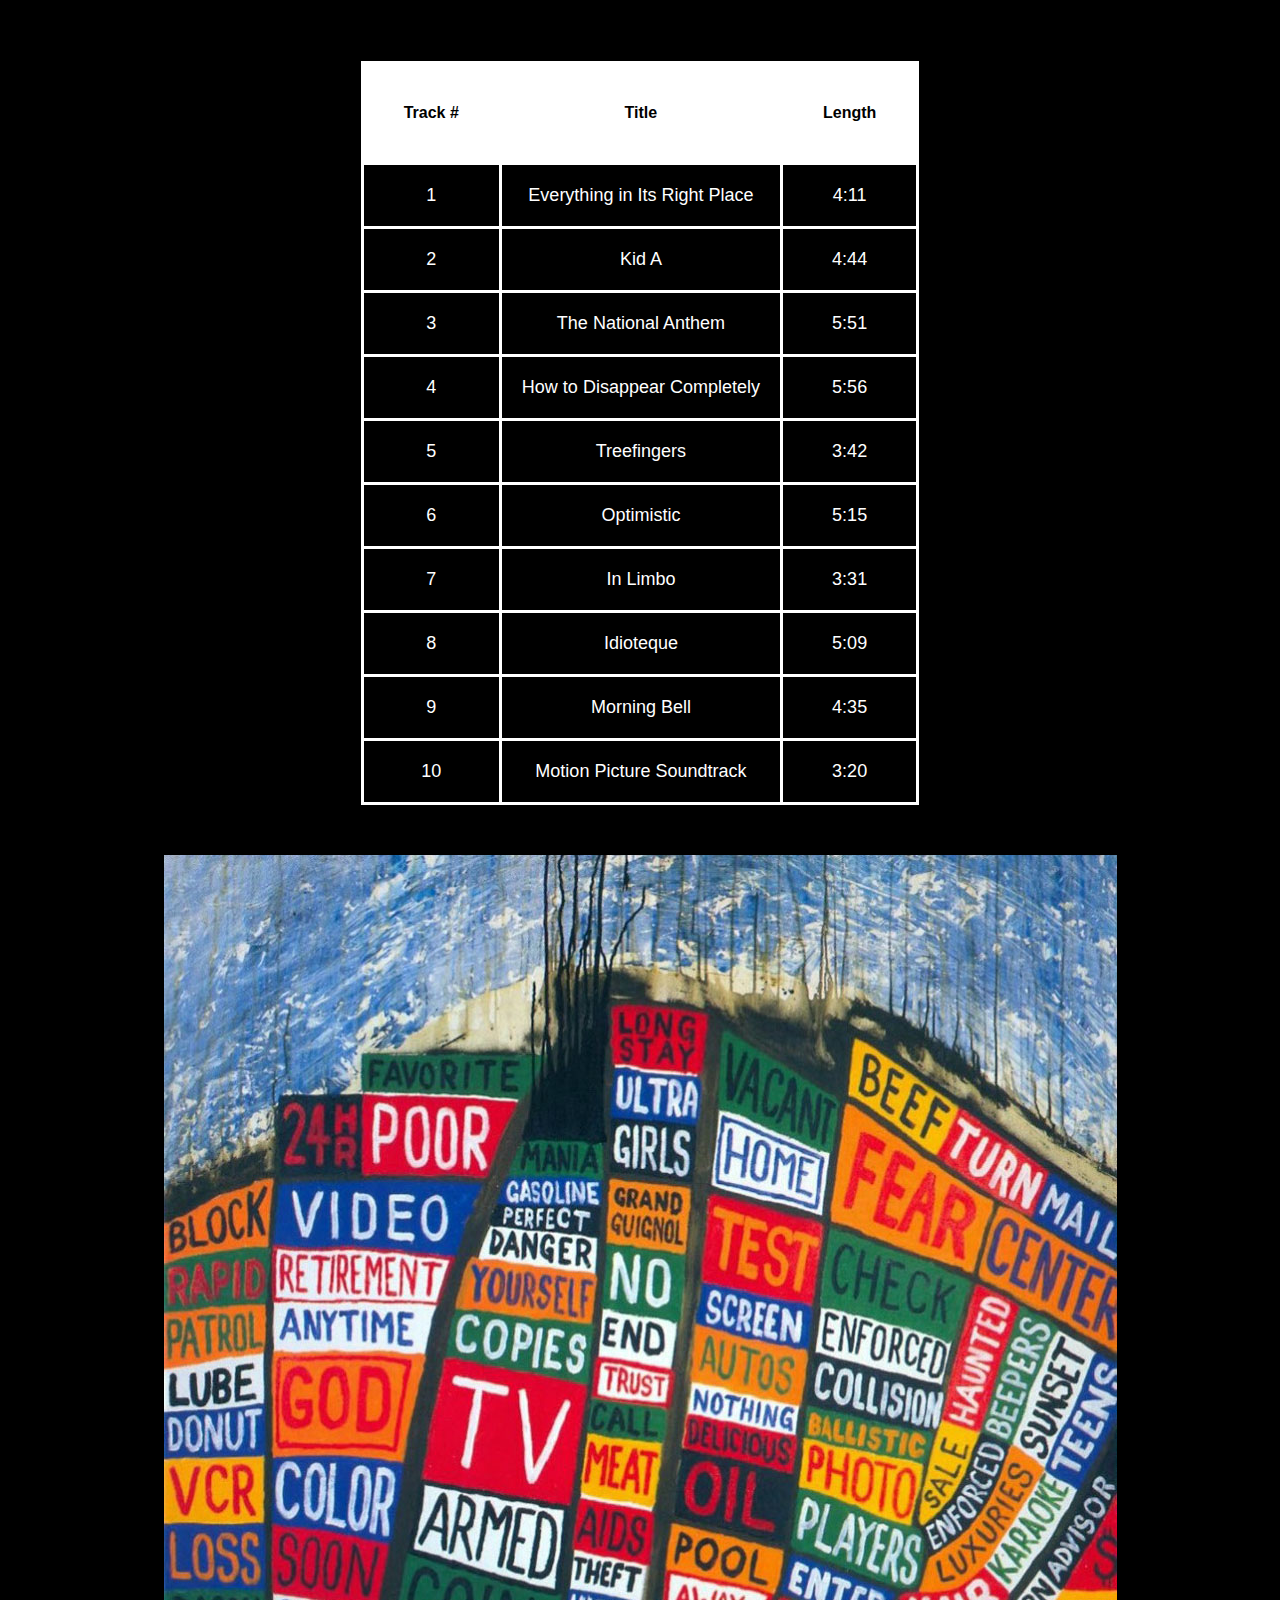
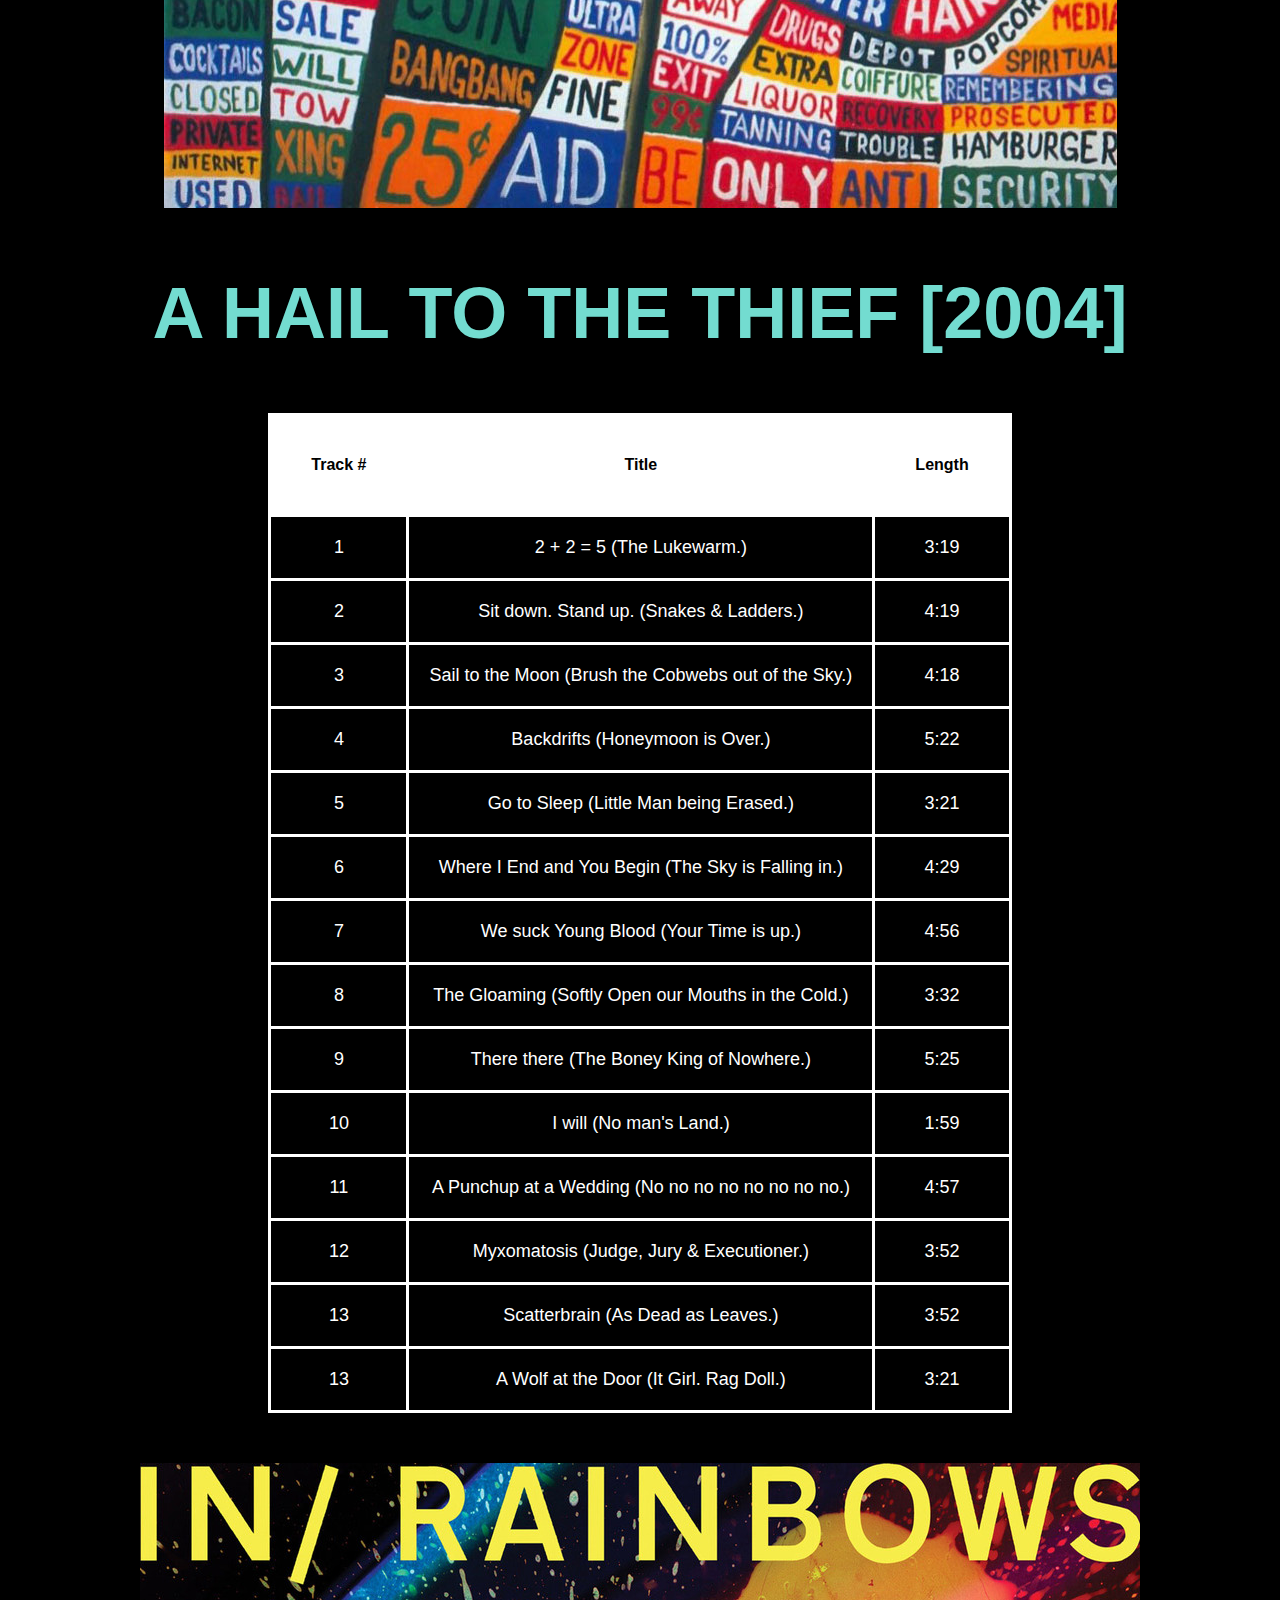
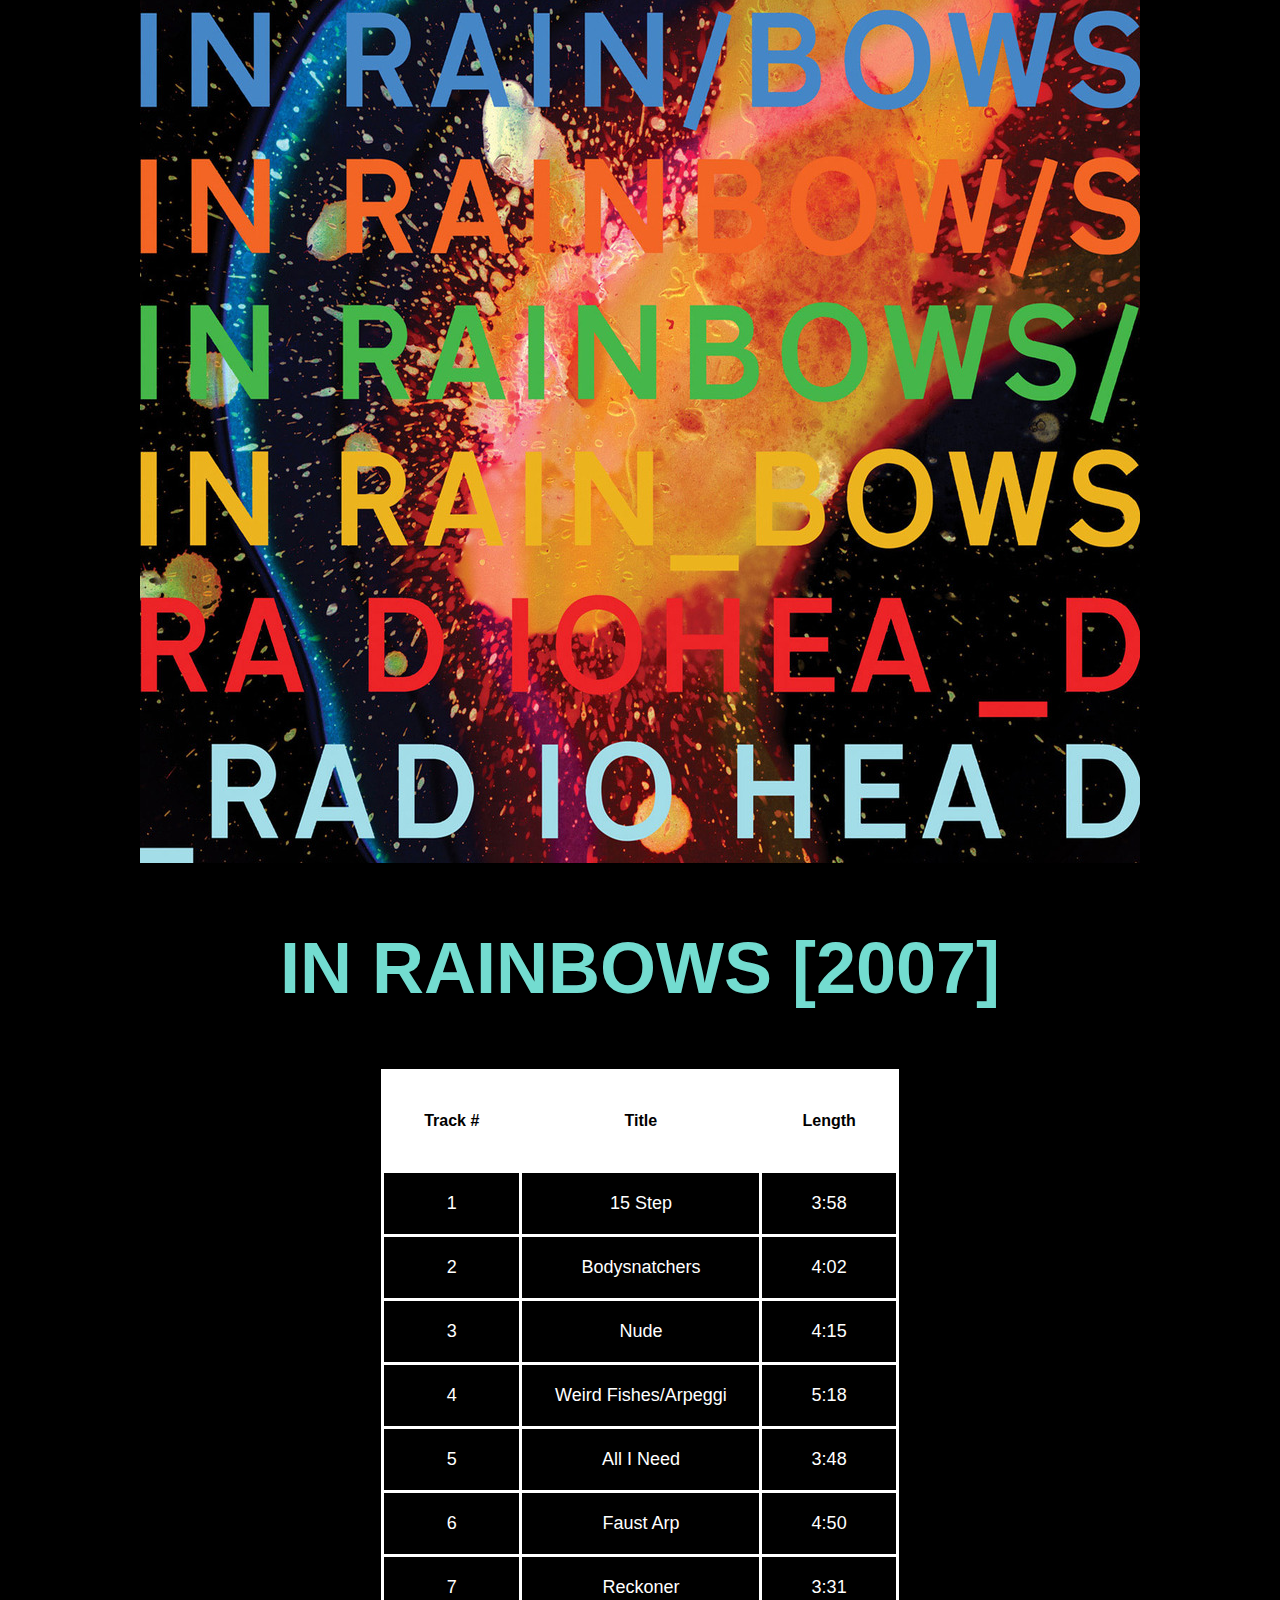
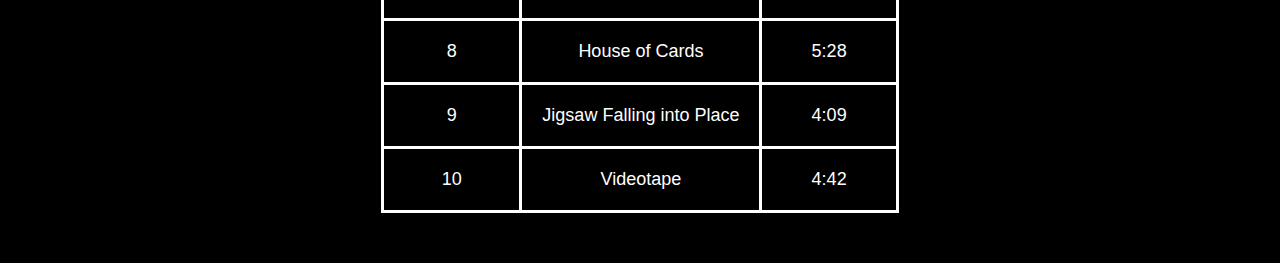
==== commit 41721dbb: "Update discography.html" ====
--- a/discography.html
+++ b/discography.html
@@ -17,7 +17,7 @@
 <div class="image">
 
   <div class="OK">
-    <image src="assets/OK_Computer.jpg">
+    <image src="assets/OK_Computer.jpg" alt="album cover">
 
       <h2>OK COMPUTER [1997]</h2>
 
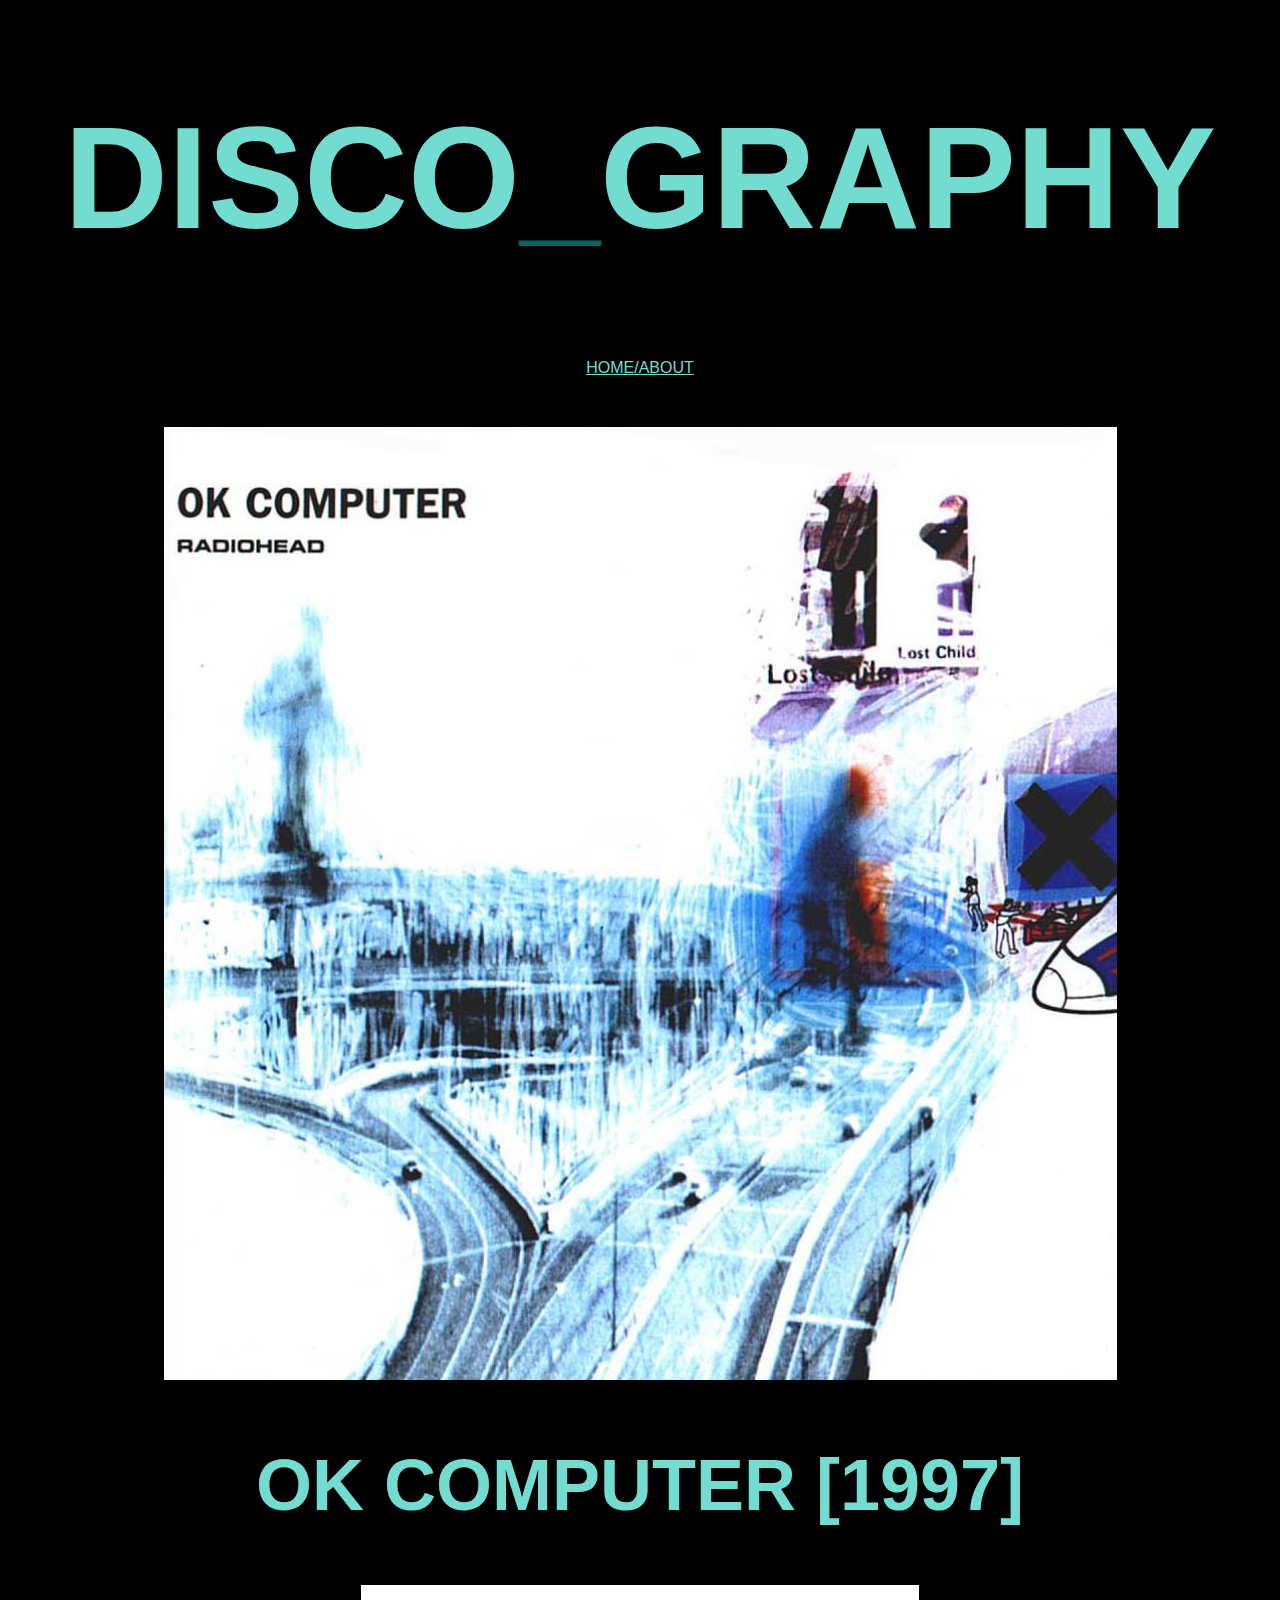
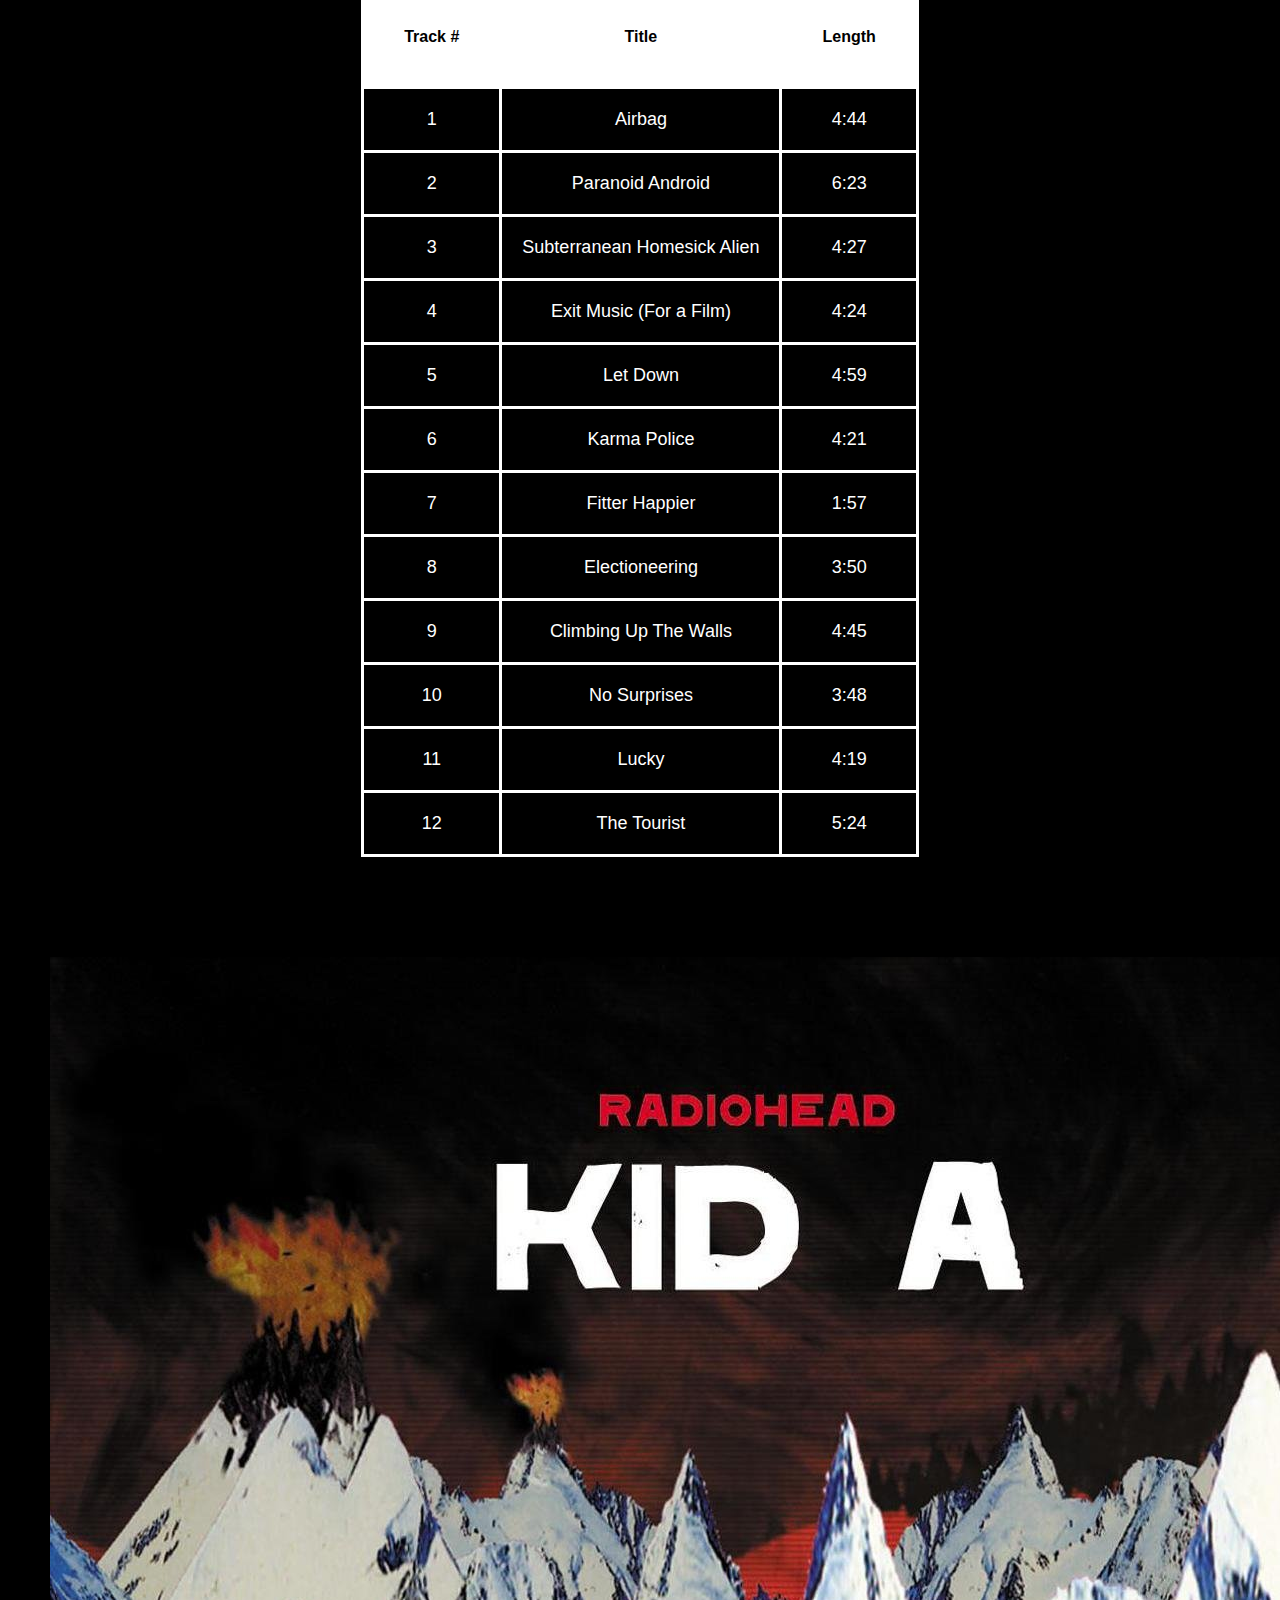
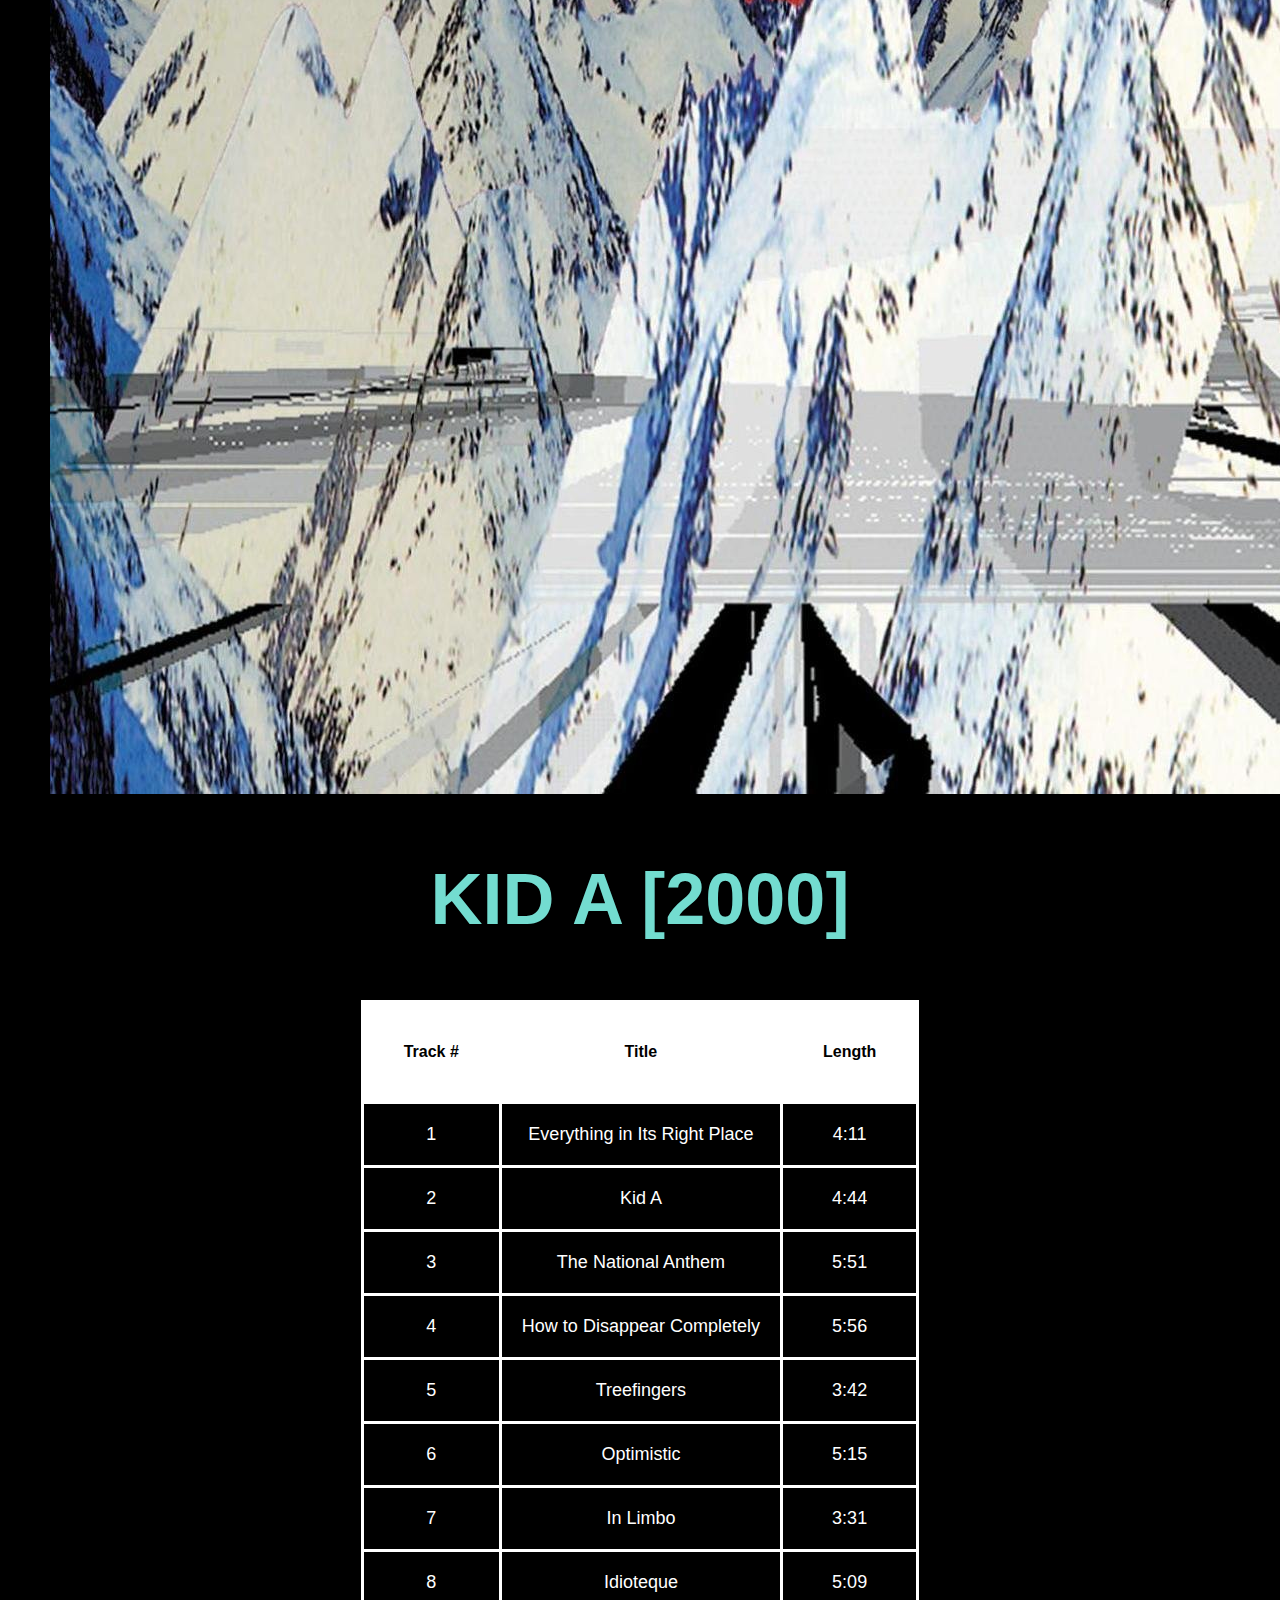
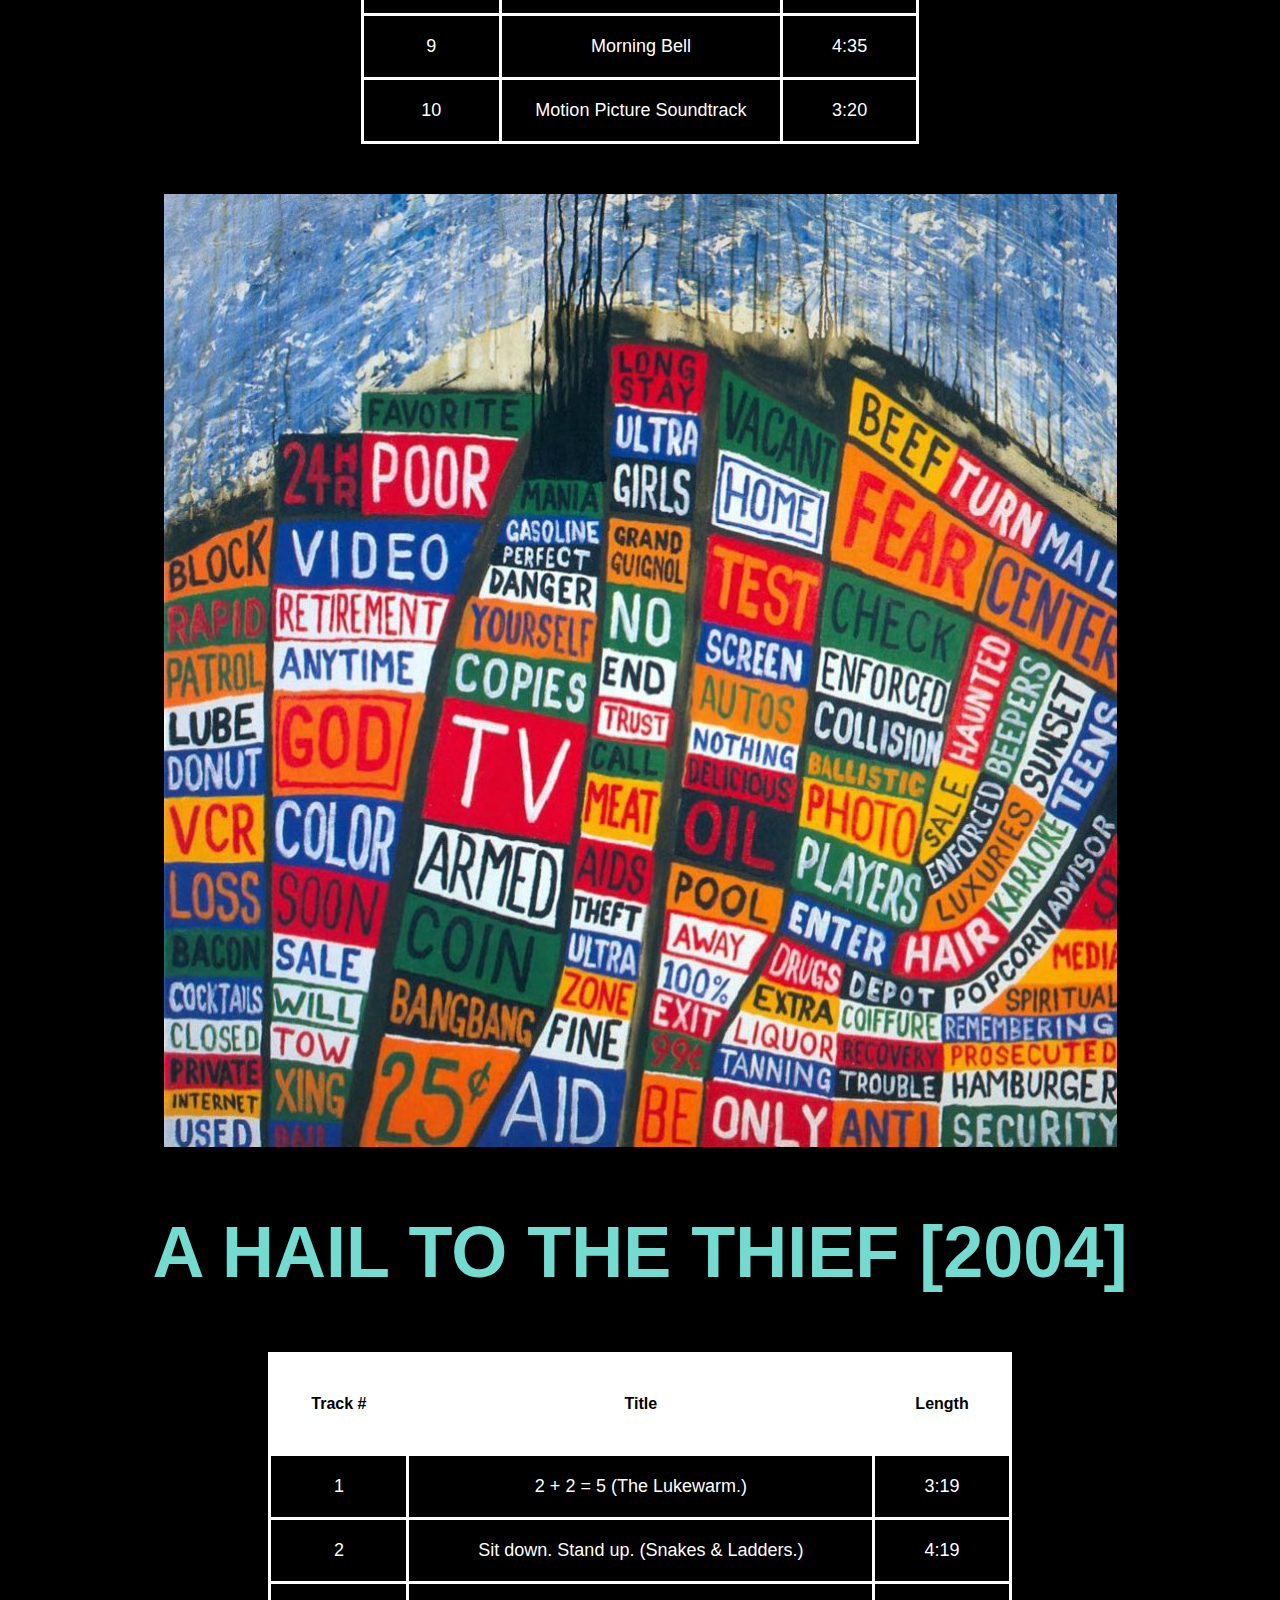
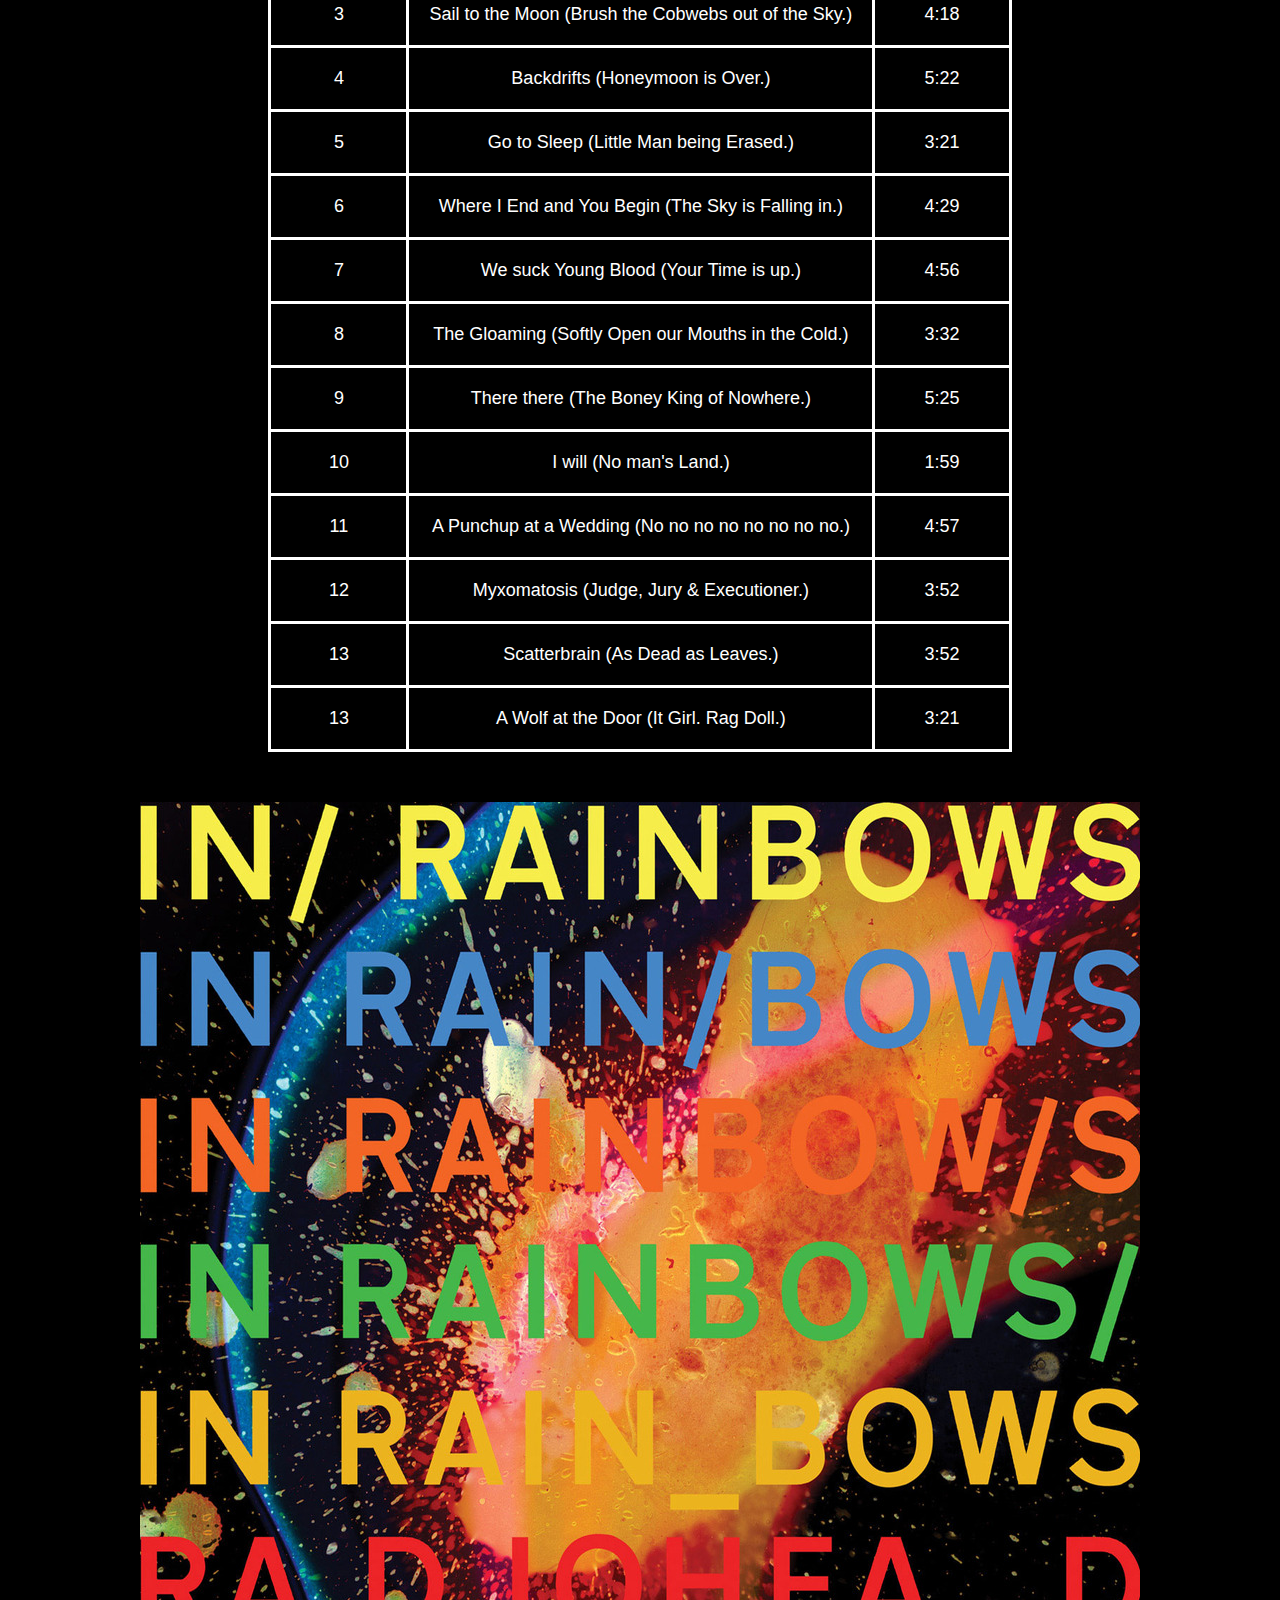
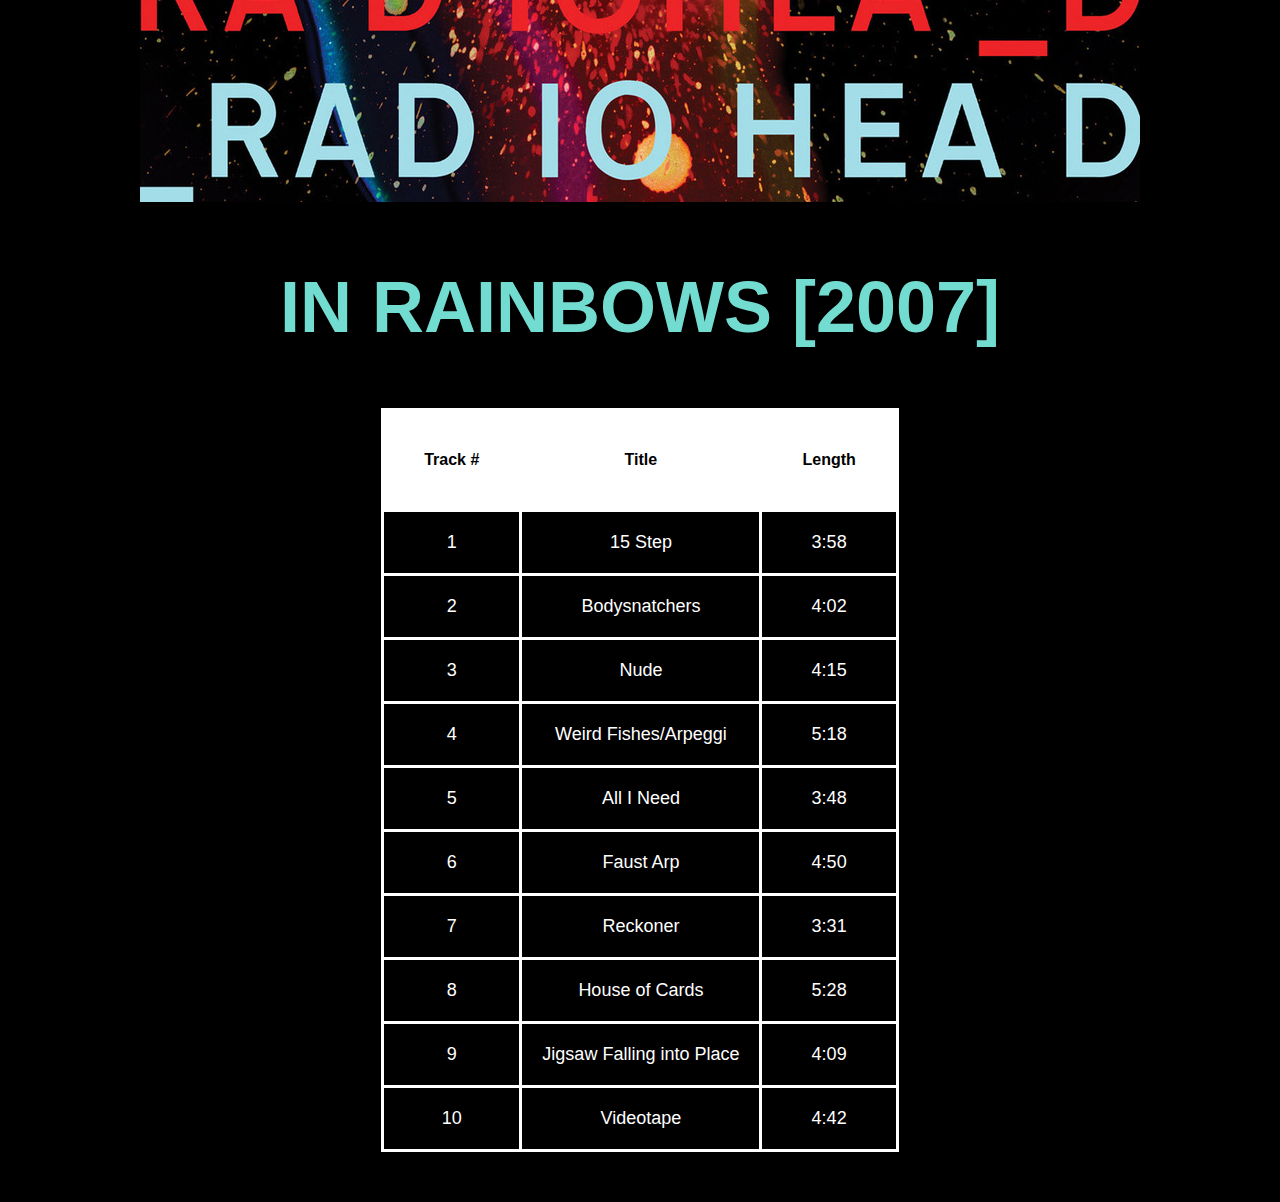
==== commit ad2098ae: "Update discography.html" ====
--- a/discography.html
+++ b/discography.html
@@ -17,7 +17,7 @@
 <div class="image">
 
   <div class="OK">
-    <image src="assets/OK_Computer.jpg" alt="album cover">
+    <image src="assets/Ok_Computer.jpg" alt="album cover">
 
       <h2>OK COMPUTER [1997]</h2>
 
